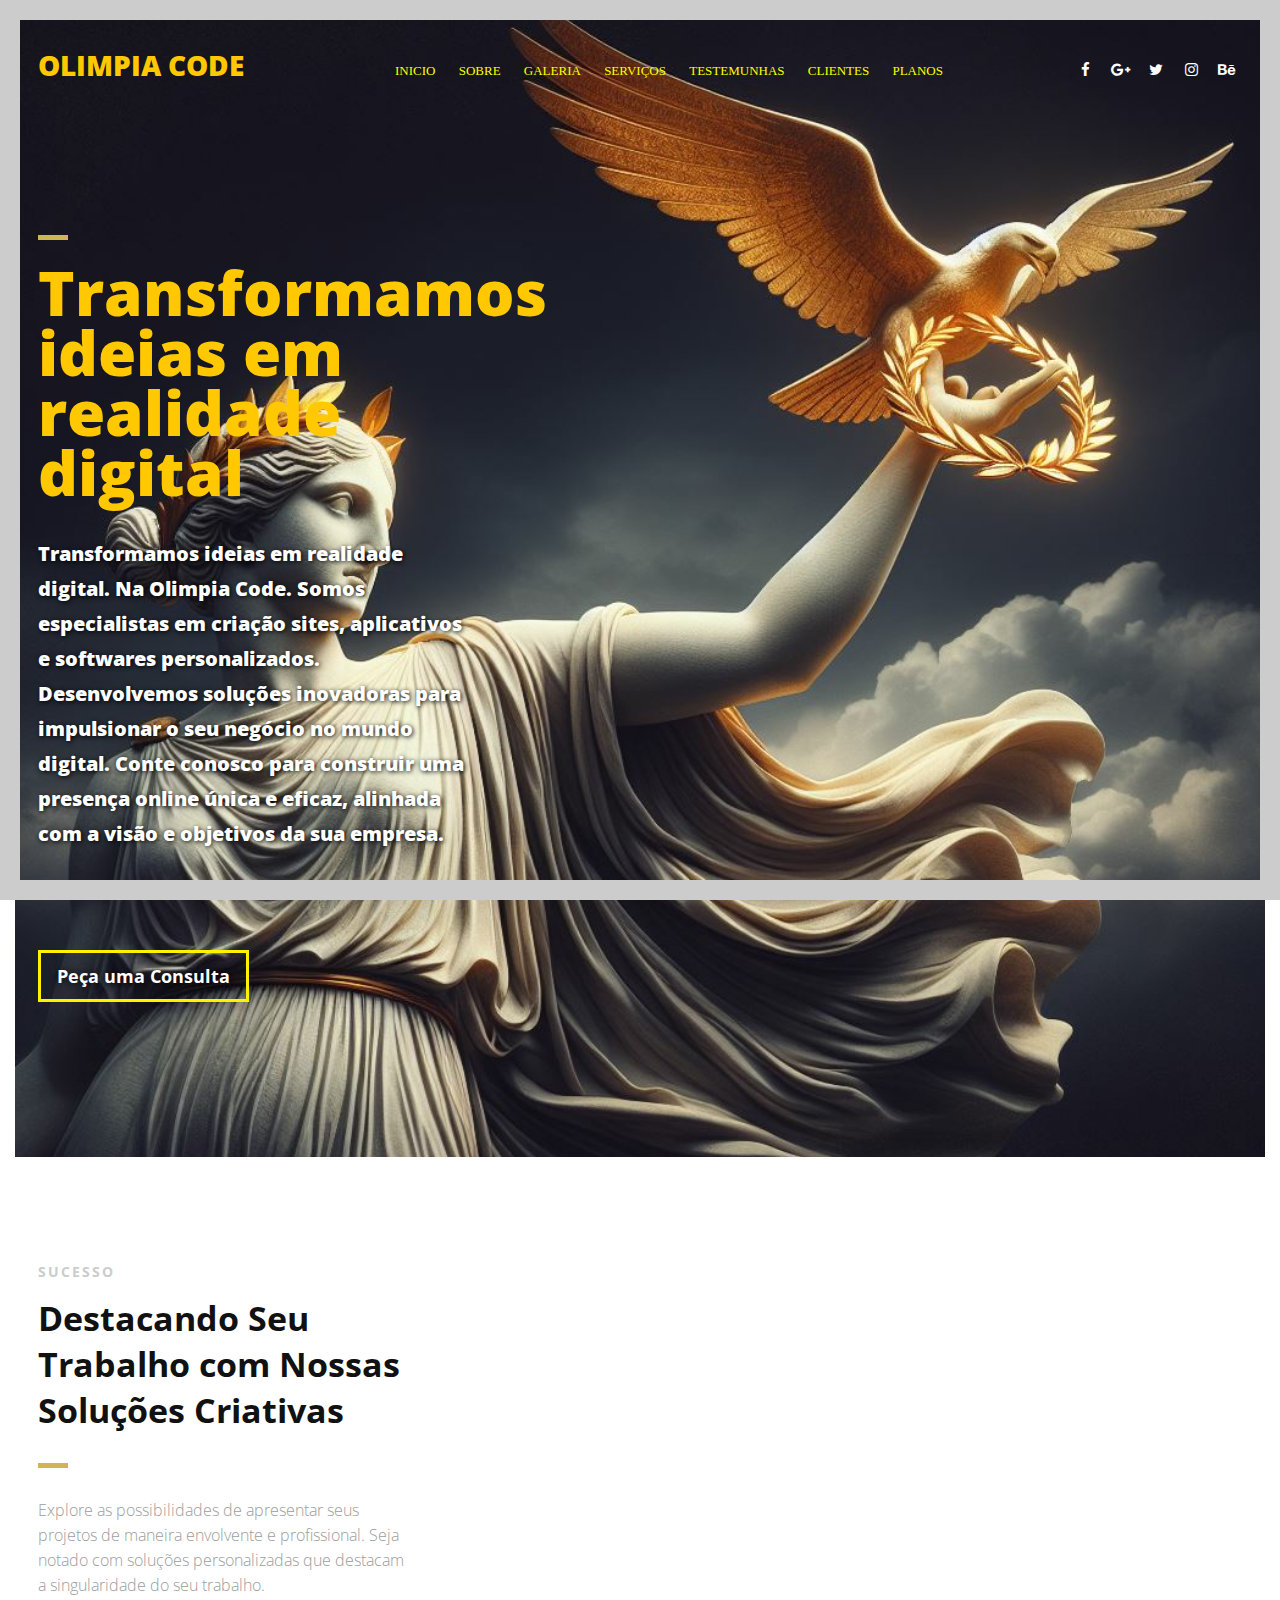
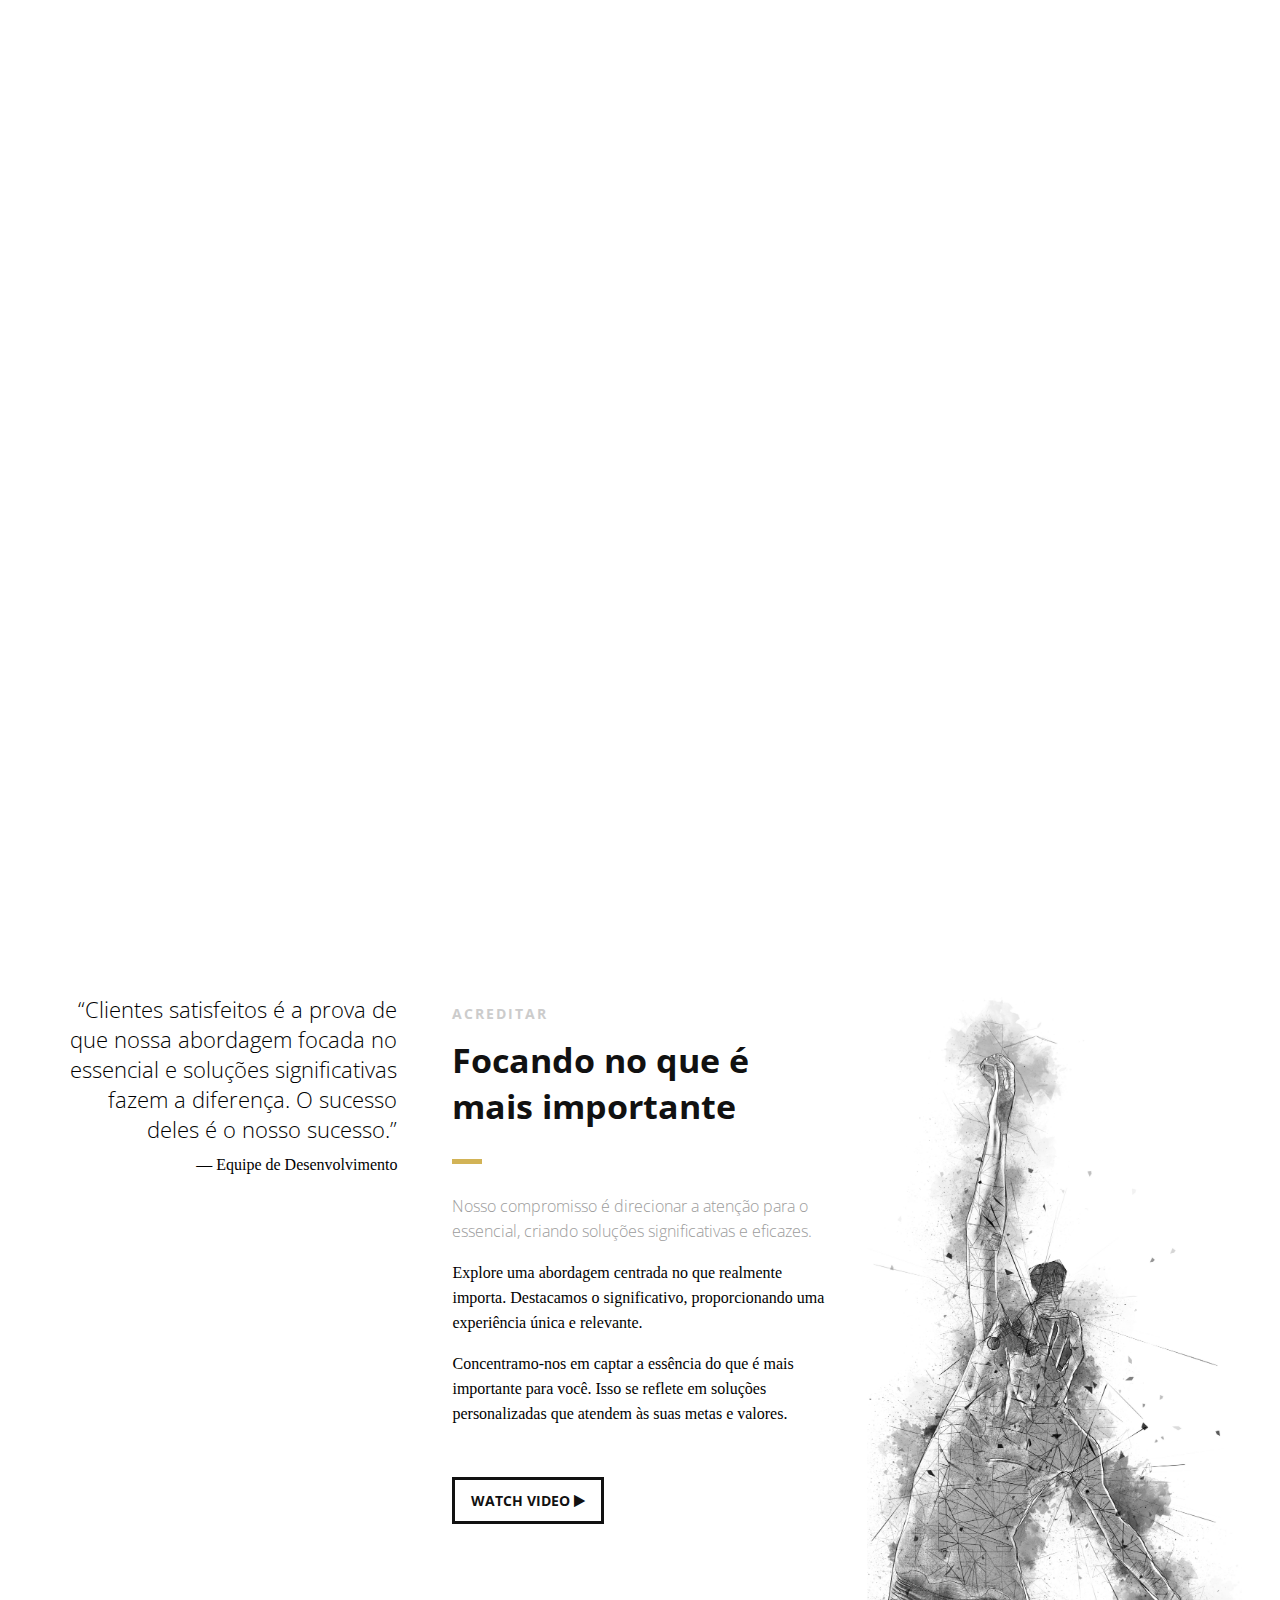
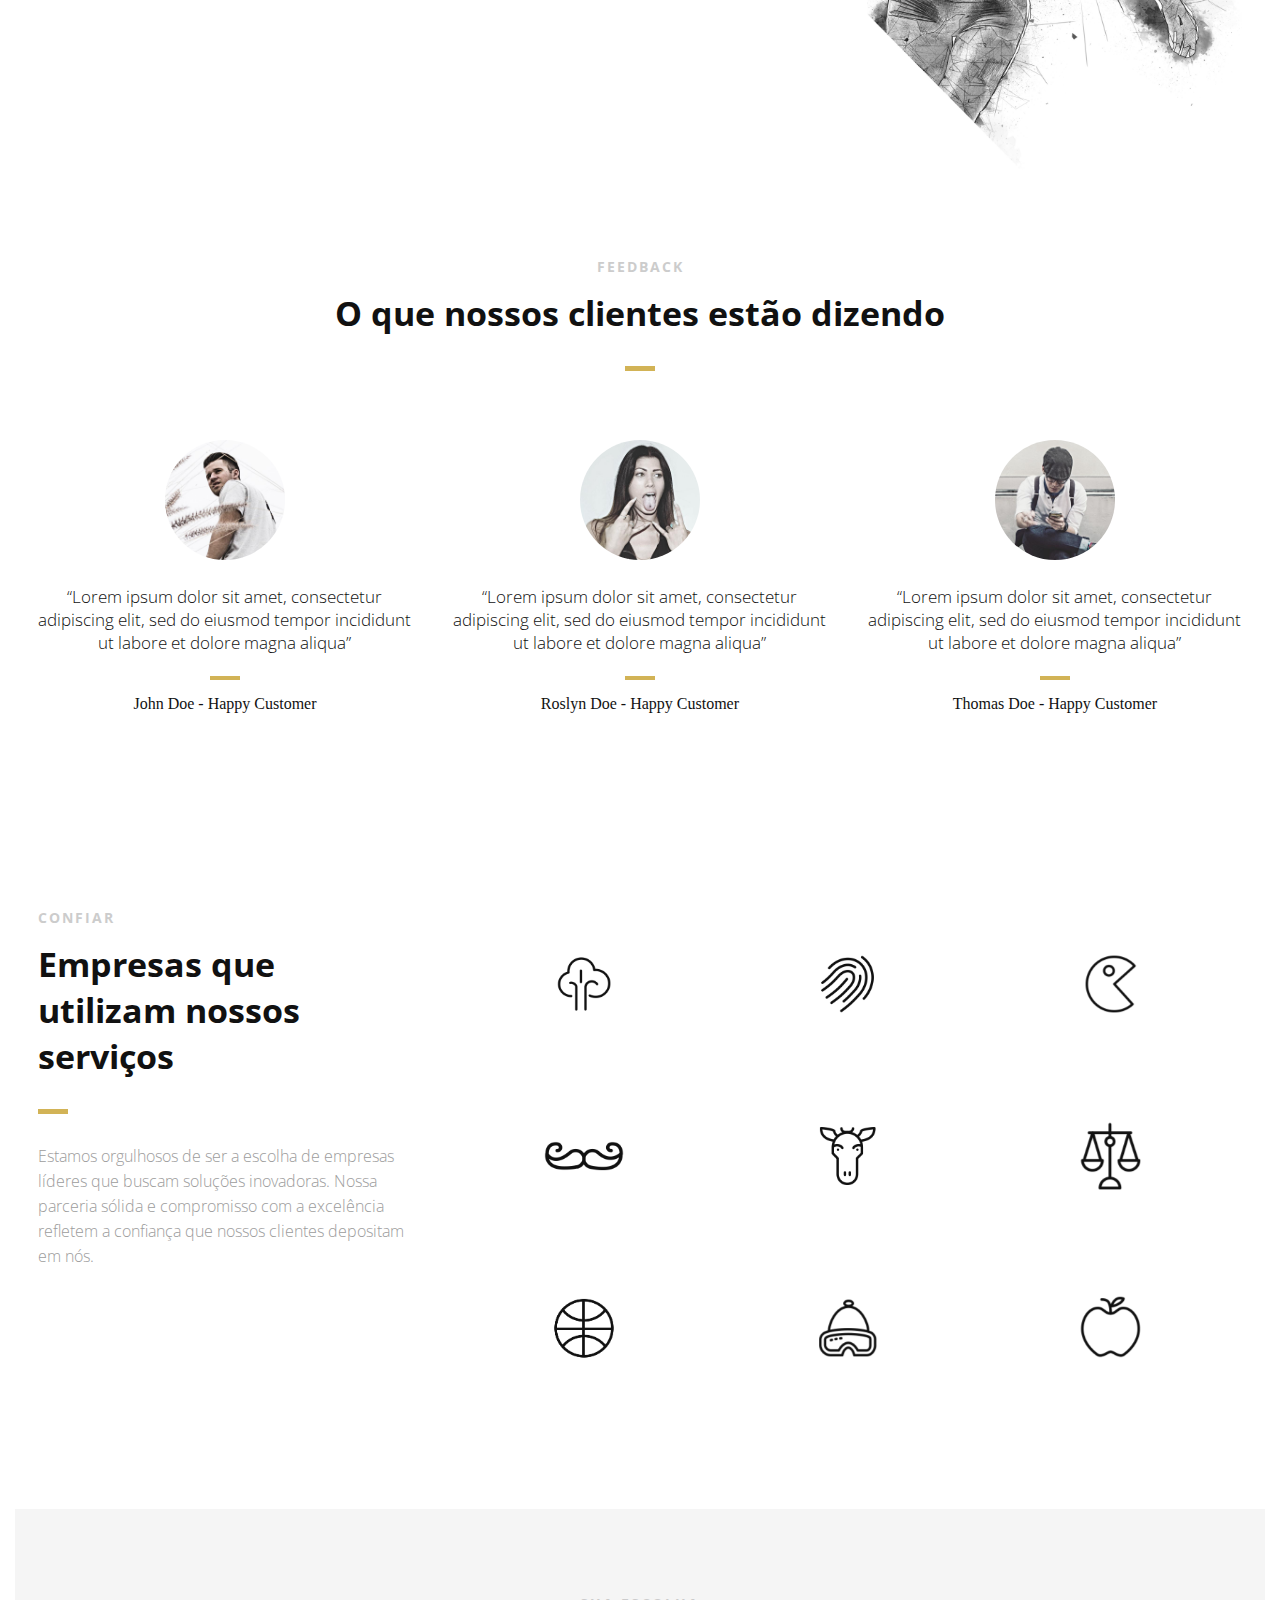
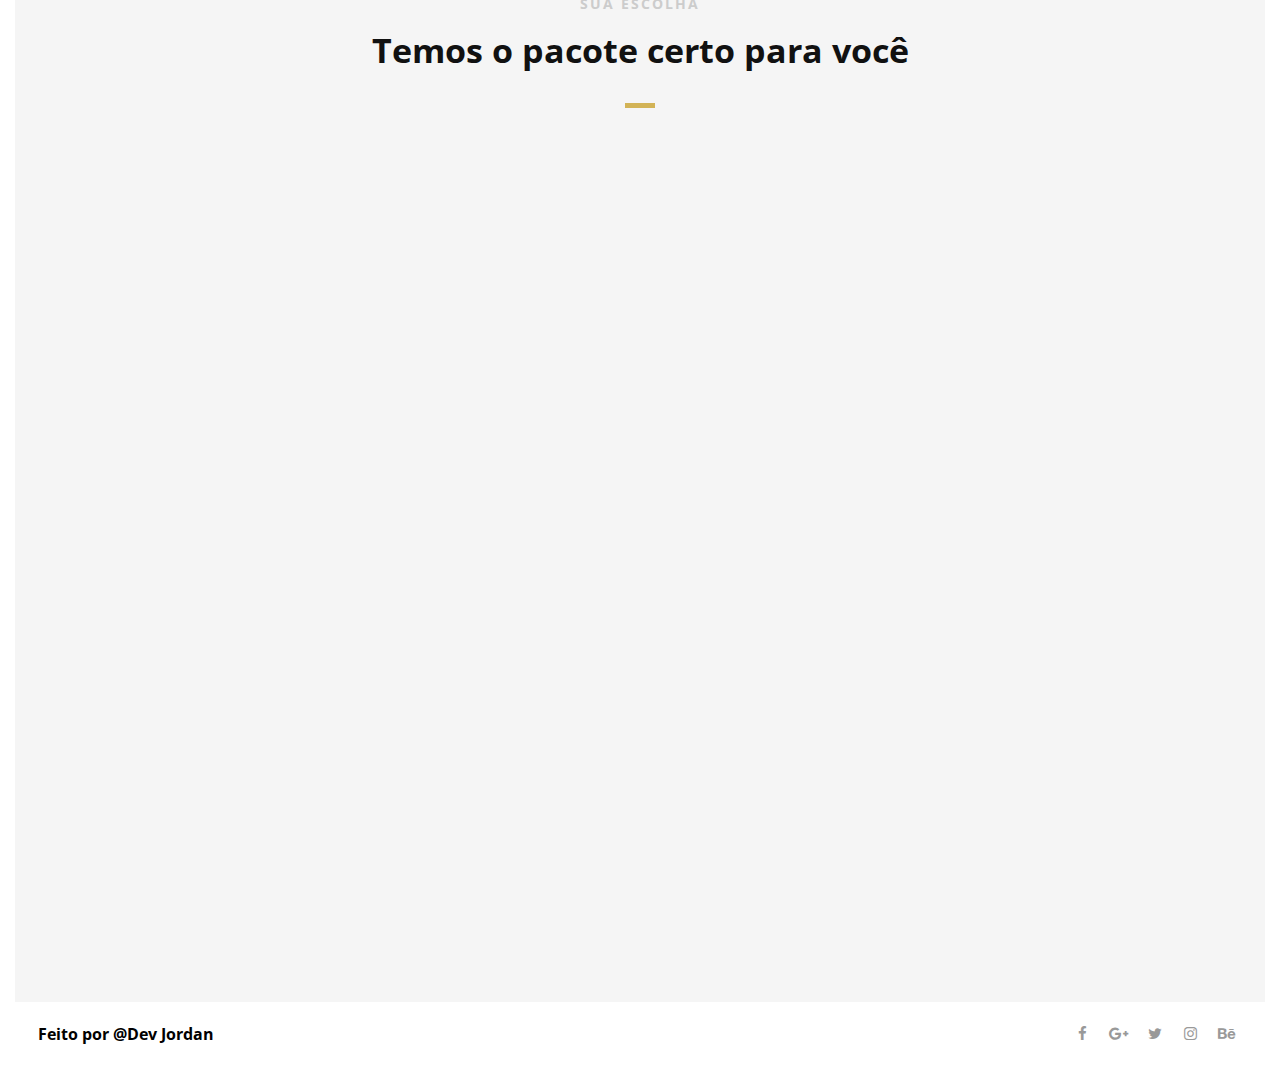
==== index.html @ d57ef3bd "alteração de urls" ====
<!doctype html>
<html>
  <head lang="en">
    <meta charset="UTF-8" />

    <!--Page Title-->
    <title>Olimpia Code</title>

    <!--Meta Keywords and Description-->
    <meta name="keywords" content="" />
    <meta name="description" content="" />
    <meta
      name="viewport"
      content="width=device-width, initial-scale=1.0, user-scalable=no"
    />

    <!--Favicon-->
    <link
      rel="shortcut icon"
      href="images/favicons/favicon.ico"
      title="Favicon"
    />

    <!-- todos estilos -->
    <link rel="stylesheet" href="/css/globals.css" />

    <!-- Namari Color CSS -->
    <link rel="stylesheet" href="/css/namari-color.css" />

    <!--icones-->
    <link rel="stylesheet" href="/css/font-awesome.min.css" />

    <!-- Animate CSS-->
    <link href="/css/animate.css" rel="stylesheet" type="text/css" />

    <!--Google Webfonts-->
    <link
      href="https://fonts.googleapis.com/css?family=Open+Sans:400,300,600,700,800"
      rel="stylesheet"
      type="text/css"
    />
  </head>

  <body>
    <!-- Carregamento da pagina -->
    <div id="preloader">
      <div id="status" class="la-ball-triangle-path">
        <div></div>
        <div></div>
        <div></div>
      </div>
    </div>
    <!--Fim do carregamento-->

    <div class="page-border" data-wow-duration="0.7s" data-wow-delay="0.2s">
      <div
        class="top-border wow fadeInDown animated"
        style="visibility: visible; animation-name: fadeInDown"
      ></div>
      <div
        class="right-border wow fadeInRight animated"
        style="visibility: visible; animation-name: fadeInRight"
      ></div>
      <div
        class="bottom-border wow fadeInUp animated"
        style="visibility: visible; animation-name: fadeInUp"
      ></div>
      <div
        class="left-border wow fadeInLeft animated"
        style="visibility: visible; animation-name: fadeInLeft"
      ></div>
    </div>

    <div id="wrapper">
      <header id="banner" class="scrollto clearfix" data-enllax-ratio=".5">
        <div id="header" class="nav-collapse">
          <div class="row clearfix">
            <div class="col-1">
              <!--Logo-->
              <div id="logo">
                <!--nome logo-->
                <h1>OLIMPIA CODE</h1>
              </div>

              <aside>
                <!--icones de redes sociais-->
                <ul class="social-icons">
                  <li>
                    <a target="_blank" title="Facebook" href="#">
                      <i class="fa fa-facebook fa-1x"></i><span>Facebook</span>
                    </a>
                  </li>
                  <li>
                    <a target="_blank" title="Google+" href="#">
                      <i class="fa fa-google-plus fa-1x"></i
                      ><span>Google+</span>
                    </a>
                  </li>
                  <li>
                    <a target="_blank" title="Twitter" href="#">
                      <i class="fa fa-twitter fa-1x"></i><span>Twitter</span>
                    </a>
                  </li>
                  <li>
                    <a target="_blank" title="Instagram" href="#">
                      <i class="fa fa-instagram fa-1x"></i
                      ><span>Instagram</span>
                    </a>
                  </li>
                  <li>
                    <a target="_blank" title="behance" href="#">
                      <i class="fa fa-behance fa-1x"></i><span>Behance</span>
                    </a>
                  </li>
                </ul>
              </aside>

              <!--navegação principal-->
              <nav id="nav-main">
                <ul>
                  <li>
                    <a href="#banner">Inicio</a>
                  </li>
                  <li>
                    <a href="#about">Sobre</a>
                  </li>
                  <li>
                    <a href="#gallery">Galeria</a>
                  </li>
                  <li>
                    <a href="#services">Serviços</a>
                  </li>
                  <li>
                    <a href="#testimonials">Testemunhas</a>
                  </li>
                  <li>
                    <a href="#clients">Clientes</a>
                  </li>
                  <li>
                    <a href="#pricing">Planos</a>
                  </li>
                </ul>
              </nav>

              <div id="nav-trigger"><span></span></div>
              <nav id="nav-mobile"></nav>
            </div>
          </div>
        </div>
        <!--End of Header-->

        <!--container do banner-->
        <div id="banner-content" class="row clearfix">
          <div class="col-38">
            <div class="section-heading">
              <h1>Transformamos ideias em realidade digital</h1>
              <h2>
                Transformamos ideias em realidade digital. Na Olimpia Code.
                Somos especialistas em criação sites, aplicativos e softwares
                personalizados. Desenvolvemos soluções inovadoras para
                impulsionar o seu negócio no mundo digital. Conte conosco para
                construir uma presença online única e eficaz, alinhada com a
                visão e objetivos da sua empresa.
              </h2>
            </div>

            <!--Call to Action-->
            <a href="#" class="button">Peça uma Consulta</a>
            <!--End Call to Action-->
          </div>
        </div>
        <!--End of Row-->
      </header>

      <!--Main Content Area-->
      <main id="content">
        <!--Introduction-->
        <section id="about" class="introduction scrollto">
          <div class="row clearfix">
            <div class="col-3">
              <div class="section-heading">
                <h3>SUCESSO</h3>
                <h2 class="section-title">
                  Destacando Seu Trabalho com Nossas Soluções Criativas
                </h2>
                <p class="section-subtitle">
                  Explore as possibilidades de apresentar seus projetos de
                  maneira envolvente e profissional. Seja notado com soluções
                  personalizadas que destacam a singularidade do seu trabalho.
                </p>
              </div>
            </div>

            <div class="col-2-3">
              <!--Icon Block-->
              <div
                class="col-2 icon-block icon-top wow fadeInUp"
                data-wow-delay="0.1s"
              >
                <!--Icon-->
                <div class="icon">
                  <i class="fa fa-laptop fa-2x"></i>
                </div>
                <!--Icon Block Description-->
                <div class="icon-block-description">
                  <h4>Inovação em Tecnologia</h4>
                  <p>
                    Desenvolvemos experiências modernas para web, apps e
                    automações, utilizando tecnologias de ponta para otimizar a
                    sua presença online e simplificar processos.
                  </p>
                </div>
              </div>
              <!--End of Icon Block-->

              <!--Icon Block-->
              <div
                class="col-2 icon-block icon-top wow fadeInUp"
                data-wow-delay="0.3s"
              >
                <!--Icon-->
                <div class="icon">
                  <i class="fa fa-bolt fa-2x"></i>
                </div>
                <!--Icon Block Description-->
                <div class="icon-block-description">
                  <h4>Fácil de usar</h4>
                  <p>
                    Descubra a simplicidade em cada interação. Com uma interface
                    intuitiva e funcionalidades cuidadosamente projetadas,
                    proporcionamos uma experiência que é fácil de entender e
                    utilizar.
                  </p>
                </div>
              </div>
              <!--End of Icon Block-->

              <!--Icon Block-->
              <div
                class="col-2 icon-block icon-top wow fadeInUp"
                data-wow-delay="0.5s"
              >
                <!--Icon-->
                <div class="icon">
                  <i class="fa fa-tablet fa-2x"></i>
                </div>
                <!--Icon Block Description-->
                <div class="icon-block-description">
                  <h4>Site totalmente responsivo</h4>
                  <p>
                    Garantimos sites e apps totalmente responsivos para garantir
                    uma experiência consistente e amigável em qualquer
                    dispositivo. Sua presença online se adapta perfeitamente a
                    diferentes tamanhos de tela, proporcionando conveniência e
                    acessibilidade aos usuários.
                  </p>
                </div>
              </div>
              <!--End of Icon Block-->

              <!--Icon Block-->
              <div
                class="col-2 icon-block icon-top wow fadeInUp"
                data-wow-delay="0.5s"
              >
                <!--Icon-->
                <div class="icon">
                  <i class="fa fa-rocket fa-2x"></i>
                </div>
                <!--Icon Block Description-->
                <div class="icon-block-description">
                  <h4>Sites Interativos e Animados</h4>
                  <p>
                    Adicione vida ao seu site com elementos interativos e
                    animações. Proporcionamos uma experiência envolvente para os
                    usuários, tornando a navegação mais dinâmica e agradável.
                    Descubra como podemos transformar sua presença online em
                    algo verdadeiramente cativante.
                  </p>
                </div>
              </div>
              <!--End of Icon Block-->
            </div>
          </div>
        </section>
        <!--End of Introduction-->

        <!--Gallery-->
        <aside
          id="gallery"
          class="row text-center scrollto clearfix"
          data-featherlight-gallery
          data-featherlight-filter="a"
        >
          <a
            href="images/gallery-images/gallery-image-1.jpg"
            data-featherlight="image"
            class="col-3 wow fadeIn"
            data-wow-delay="0.1s"
            ><img
              src="images/gallery-images/gallery-image-1.jpg"
              alt="Landing Page"
          /></a>
          <a
            href="images/gallery-images/gallery-image-2.jpg"
            data-featherlight="image"
            class="col-3 wow fadeIn"
            data-wow-delay="0.3s"
            ><img
              src="images/gallery-images/gallery-image-2.jpg"
              alt="Landing Page"
          /></a>
          <a
            href="images/gallery-images/gallery-image-3.jpg"
            data-featherlight="image"
            class="col-3 wow fadeIn"
            data-wow-delay="0.5s"
            ><img
              src="images/gallery-images/gallery-image-3.jpg"
              alt="Landing Page"
          /></a>
          <a
            href="images/gallery-images/gallery-image-4.jpg"
            data-featherlight="image"
            class="col-3 wow fadeIn"
            data-wow-delay="1.1s"
            ><img
              src="images/gallery-images/gallery-image-4.jpg"
              alt="Landing Page"
          /></a>
          <a
            href="images/gallery-images/gallery-image-5.jpg"
            data-featherlight="image"
            class="col-3 wow fadeIn"
            data-wow-delay="0.9s"
            ><img
              src="images/gallery-images/gallery-image-5.jpg"
              alt="Landing Page"
          /></a>
          <a
            href="images/gallery-images/gallery-image-6.jpg"
            data-featherlight="image"
            class="col-3 wow fadeIn"
            data-wow-delay="0.7s"
            ><img
              src="images/gallery-images/gallery-image-6.jpg"
              alt="Landing Page"
          /></a>
        </aside>
        <!--End of Gallery-->

        <!--Content Section-->
        <div id="services" class="scrollto clearfix">
          <div class="row no-padding-bottom clearfix">
            <!--Content Left Side-->
            <div class="col-3">
              <!--User Testimonial-->
              <blockquote class="testimonial text-right bigtest">
                <q
                  >Clientes satisfeitos é a prova de que nossa abordagem focada
                  no essencial e soluções significativas fazem a diferença. O
                  sucesso deles é o nosso sucesso.</q
                >
                <footer>— Equipe de Desenvolvimento</footer>
              </blockquote>
              <!-- End of Testimonial-->
            </div>
            <!--End Content Left Side-->

            <!--Content of the Right Side-->
            <div class="col-3">
              <div class="section-heading">
                <h3>ACREDITAR</h3>
                <h2 class="section-title">Focando no que é mais importante</h2>
                <p class="section-subtitle">
                  Nosso compromisso é direcionar a atenção para o essencial,
                  criando soluções significativas e eficazes.
                </p>
              </div>
              <p>
                Explore uma abordagem centrada no que realmente importa.
                Destacamos o significativo, proporcionando uma experiência única
                e relevante.
              </p>
              <p>
                Concentramo-nos em captar a essência do que é mais importante
                para você. Isso se reflete em soluções personalizadas que
                atendem às suas metas e valores.
              </p>
              <!-- Just replace the Video ID "UYJ5IjBRlW8" with the ID of your video on YouTube (Found within the URL) -->
              <a
                href="#"
                data-videoid="UYJ5IjBRlW8"
                data-videosite="youtube"
                class="button video link-lightbox"
              >
                WATCH VIDEO <i class="fa fa-play" aria-hidden="true"></i>
              </a>
            </div>
            <!--End Content Right Side-->

            <div class="col-3">
              <img src="images/dancer.jpg" alt="Dancer" />
            </div>
          </div>
        </div>
        <!--End of Content Section-->

        <!--Testimonials-->
        <aside
          id="testimonials"
          class="scrollto text-center"
          data-enllax-ratio=".2"
        >
          <div class="row clearfix">
            <div class="section-heading">
              <h3>FEEDBACK</h3>
              <h2 class="section-title">O que nossos clientes estão dizendo</h2>
            </div>

            <!--User Testimonial-->
            <blockquote class="col-3 testimonial classic">
              <img src="images/user-images/user-1.jpg" alt="User" />
              <q
                >Lorem ipsum dolor sit amet, consectetur adipiscing elit, sed do
                eiusmod tempor incididunt ut labore et dolore magna aliqua</q
              >
              <footer>John Doe - Happy Customer</footer>
            </blockquote>
            <!-- End of Testimonial-->

            <!--User Testimonial-->
            <blockquote class="col-3 testimonial classic">
              <img src="images/user-images/user-2.jpg" alt="User" />
              <q
                >Lorem ipsum dolor sit amet, consectetur adipiscing elit, sed do
                eiusmod tempor incididunt ut labore et dolore magna aliqua</q
              >
              <footer>Roslyn Doe - Happy Customer</footer>
            </blockquote>
            <!-- End of Testimonial-->

            <!--User Testimonial-->
            <blockquote class="col-3 testimonial classic">
              <img src="images/user-images/user-3.jpg" alt="User" />
              <q
                >Lorem ipsum dolor sit amet, consectetur adipiscing elit, sed do
                eiusmod tempor incididunt ut labore et dolore magna aliqua</q
              >
              <footer>Thomas Doe - Happy Customer</footer>
            </blockquote>
            <!-- End of Testimonial-->
          </div>
        </aside>
        <!--End of Testimonials-->

        <!--Clients-->
        <section id="clients" class="scrollto clearfix">
          <div class="row clearfix">
            <div class="col-3">
              <div class="section-heading">
                <h3>CONFIAR</h3>
                <h2 class="section-title">
                  Empresas que utilizam nossos serviços
                </h2>
                <p class="section-subtitle">
                  Estamos orgulhosos de ser a escolha de empresas líderes que
                  buscam soluções inovadoras. Nossa parceria sólida e
                  compromisso com a excelência refletem a confiança que nossos
                  clientes depositam em nós.
                </p>
              </div>
            </div>

            <div class="col-2-3">
              <a href="#" class="col-3">
                <img
                  src="images/company-images/company-logo1.png"
                  alt="Company"
                />
                <div class="client-overlay"><span>Tree</span></div>
              </a>
              <a href="#" class="col-3">
                <img
                  src="images/company-images/company-logo2.png"
                  alt="Company"
                />
                <div class="client-overlay"><span>Fingerprint</span></div>
              </a>
              <a href="#" class="col-3">
                <img
                  src="images/company-images/company-logo3.png"
                  alt="Company"
                />
                <div class="client-overlay"><span>The Man</span></div>
              </a>
              <a href="#" class="col-3">
                <img
                  src="images/company-images/company-logo4.png"
                  alt="Company"
                />
                <div class="client-overlay"><span>Mustache</span></div>
              </a>
              <a href="#" class="col-3">
                <img
                  src="images/company-images/company-logo5.png"
                  alt="Company"
                />
                <div class="client-overlay"><span>Goat</span></div>
              </a>
              <a href="#" class="col-3">
                <img
                  src="images/company-images/company-logo6.png"
                  alt="Company"
                />
                <div class="client-overlay"><span>Justice</span></div>
              </a>
              <a href="#" class="col-3">
                <img
                  src="images/company-images/company-logo7.png"
                  alt="Company"
                />
                <div class="client-overlay"><span>Ball</span></div>
              </a>
              <a href="#" class="col-3">
                <img
                  src="images/company-images/company-logo8.png"
                  alt="Company"
                />
                <div class="client-overlay"><span>Cold</span></div>
              </a>

              <a href="#" class="col-3">
                <img
                  src="images/company-images/company-logo9.png"
                  alt="Company"
                />
                <div class="client-overlay"><span>Cold</span></div>
              </a>
            </div>
          </div>
        </section>
        <!--End of Clients-->

        <!--Pricing Tables-->
        <section
          id="pricing"
          class="secondary-color text-center scrollto clearfix"
        >
          <div class="row clearfix">
            <div class="section-heading">
              <h3>SUA ESCOLHA</h3>
              <h2 class="section-title">Temos o pacote certo para você</h2>
            </div>

            <!--Pricing Block-->
            <div class="pricing-block col-3 wow fadeInUp" data-wow-delay="0.4s">
              <div class="pricing-block-content">
                <h3>Personal</h3>
                <p class="pricing-sub">The standard version</p>
                <div class="pricing">
                  <div class="price"><span>$</span>19</div>
                  <p>Lorem ipsum dolor sit amet, consectetur adipiscing elit</p>
                </div>
                <ul>
                  <li>5 Downloads</li>
                  <li>2 Extensions</li>
                  <li>Tutorials</li>
                  <li>Forum Support</li>
                  <li>1 year free updates</li>
                </ul>
                <a href="#" class="button">BUY TODAY</a>
              </div>
            </div>
            <!--End Pricing Block-->

            <!--Pricing Block-->
            <div
              class="pricing-block featured col-3 wow fadeInUp"
              data-wow-delay="0.6s"
            >
              <div class="pricing-block-content">
                <h3>Student</h3>
                <p class="pricing-sub">Most popular choice</p>
                <div class="pricing">
                  <div class="price"><span>$</span>29</div>
                  <p>Lorem ipsum dolor sit amet, consectetur adipiscing elit</p>
                </div>
                <ul>
                  <li>15 Downloads</li>
                  <li>5 Extensions</li>
                  <li>Tutorials with Files</li>
                  <li>Forum Support</li>
                  <li>2 years free updates</li>
                </ul>
                <a href="#" class="button">BUY TODAY</a>
              </div>
            </div>
            <!--End Pricing Block-->

            <!--Pricing Block-->
            <div class="pricing-block col-3 wow fadeInUp" data-wow-delay="0.8s">
              <div class="pricing-block-content">
                <h3>Business</h3>
                <p class="pricing-sub">For the whole team</p>
                <div class="pricing">
                  <div class="price"><span>$</span>49</div>
                  <p>Lorem ipsum dolor sit amet, consectetur adipiscing elit</p>
                </div>
                <ul>
                  <li>Unlimited Downloads</li>
                  <li>Unlimited Extensions</li>
                  <li>HD Video Tutorials</li>
                  <li>Chat Support</li>
                  <li>Lifetime free updates</li>
                </ul>
                <a href="#" class="button">BUY TODAY</a>
              </div>
            </div>
            <!--End Pricing Block-->
          </div>
        </section>
        <!--End of Pricing Tables-->
      </main>
      <!--End Main Content Area-->

      <!--Footer-->
      <footer id="landing-footer" class="clearfix">
        <div class="row clearfix">
          <p id="copyright" class="col-2">
            Feito por
            <a
              href="https://www.instagram.com/jordan_desenvolvedor_web/"
              target="_blank"
              >@Dev Jordan</a
            >
          </p>

          <!--Social Icons in Footer-->
          <ul class="col-2 social-icons">
            <li>
              <a target="_blank" title="Facebook" href="#">
                <i class="fa fa-facebook fa-1x"></i><span>Facebook</span>
              </a>
            </li>
            <li>
              <a target="_blank" title="Google+" href="#">
                <i class="fa fa-google-plus fa-1x"></i><span>Google+</span>
              </a>
            </li>
            <li>
              <a target="_blank" title="Twitter" href="#">
                <i class="fa fa-twitter fa-1x"></i><span>Twitter</span>
              </a>
            </li>
            <li>
              <a target="_blank" title="Instagram" href="#">
                <i class="fa fa-instagram fa-1x"></i><span>Instagram</span>
              </a>
            </li>
            <li>
              <a target="_blank" title="behance" href="#">
                <i class="fa fa-behance fa-1x"></i><span>Behance</span>
              </a>
            </li>
          </ul>
          <!--End of Social Icons in Footer-->
        </div>
      </footer>
      <!--End of Footer-->
    </div>

    <!-- Include JavaScript resources -->
    <script src="/js/jquery.1.8.3.min.js"></script>
    <script src="/js/wow.min.js"></script>
    <script src="/js/featherlight.min.js"></script>
    <script src="/js/featherlight.gallery.min.js"></script>
    <script src="/js/jquery.enllax.min.js"></script>
    <script src="/js/jquery.scrollUp.min.js"></script>
    <script src="/js/jquery.easing.min.js"></script>
    <script src="/js/jquery.stickyNavbar.min.js"></script>
    <script src="/js/jquery.waypoints.min.js"></script>
    <script src="/js/images-loaded.min.js"></script>
    <script src="/js/lightbox.min.js"></script>
    <script src="/js/site.js"></script>
  </body>
</html>
---- css/globals.css ----
/*Importação de todos os estilos*/
@import '/css/animate.css';
@import '/css/namari-color.css';
@import '/css/style.css';
---- css/namari-color.css ----
/* Namari Landing Page Dynamic Style Index

1. Website Default Styling
2. Navigation
3. Primary and Secondary Colors
4. Banner
5. Typography
6. Buttons
7. Footer


/*------------------------------------------------------------------------------------------*/
/* 1. Website Default Styling */
/*------------------------------------------------------------------------------------------*/


body {
    background: #fff;
}


/* Default Link Color */

a, .la-ball-triangle-path {
    color: #d2b356;
}

a:hover, #header.nav-solid nav a:hover {
    color: #d2b356;
}

/* Default Icon Color */

.icon i {
    color: #d2b356;
}

/* Border Color */

#banner .section-heading:before, .testimonial.classic footer:before {
    background: #d2b356;
}

.pricing-block-content:hover {
    border-color: #d2b356;
}


/*------------------------------------------------------------------------------------------*/
/* 2. Navigation */
/*------------------------------------------------------------------------------------------*/


/* Transparent Navigation Color on a Banner */

#header nav a {
    color: #fbff00;
}

#header i {
    color: rgb(255, 255, 255);
}

/* Navigation Colors when the Navigation is sticky and solid */

#header.nav-solid, #header.nav-solid a, #header.nav-solid i, #nav-mobile ul li a {
    color: #333;
}


/* Navigation Active State */

#header.nav-solid .active {
    color: #d2b356;
    border-color: #d2b356;
}



/*------------------------------------------------------------------------------------------*/
/* 3. Primary and Secondary Colors */
/*------------------------------------------------------------------------------------------*/


/* Primary Background and Text Colors */

.primary-color, .featured .pricing {
    background-color: #d2b356;
}

.primary-color, .primary-color .section-title, .primary-color .section-subtitle, .featured .pricing, .featured .pricing p {
    color: #fff;
}

.section-heading h2:after {
    background: #d2b356;
    content: "";
    display: block;
    width: 30px;
    height: 5px;
    margin-top: 30px;
}

.text-center .section-heading h2:after {
    margin: 30px auto 25px auto;
}

/* Primary Icon Colors */

.primary-color .icon i, .primary-color i {
    color: #fff;
}


/* Secondary Background and Text Colors */

.secondary-color {
    background-color: #f5f5f5;
}


/*------------------------------------------------------------------------------------------*/
/* 4. Banner */
/*------------------------------------------------------------------------------------------*/


/* Banner Background and Text Colors */

#banner {
    background: url("/images/banner-images/banner.svg") no-repeat center top;
    background-size: cover;
}

@med
/*------------------------------------------------------------------------------------------*/
/* 5. Typography */
/*------------------------------------------------------------------------------------------*/


body {
    font-family: 'Open Sans', sans-serif, Arial, Helvetica;
    font-size: 15px;
    font-weight: normal;
    color: #111111;
}

/* Banner Typography */

#banner h1 {
    font-family: 'Open Sans', sans-serif, Arial, Helvetica;
    font-size: 62px;
    line-height: 60px;
    font-weight: 800;
    color: #ffc800;
}

#banner h2 {
    font-family: 'Open Sans', sans-serif, Arial, Helvetica;
    font-size: 20px;
    font-weight: 900;
    line-height: 35px;
    text-shadow: 1px 1px 5px rgb(0, 0, 0);
    color: #ffffff;
}


/* Section Title and Subtitle */

.section-title {
    font-family: 'Open Sans', sans-serif, Arial, Helvetica;
    font-size: 34px;
    font-weight: 700;
    color: #111;
}

.section-subtitle {
    font-family: 'Open Sans', sans-serif, Arial, Helvetica;
    font-size: 16px;
    font-weight: 300;
    color: #9c9c9c;
}

/* Testimonial */

.testimonial q {
    font-family: 'Open Sans', sans-serif, Arial, Helvetica;
    font-size: 17px;
    font-weight: 300;
}

.testimonial.classic q, .testimonial.classic footer {
    color: #111;
}


/* Standard Headings h1-h6 */

h1 {
    font-family: 'Open Sans', sans-serif, Arial, Helvetica;
    font-size: 40px;
    font-weight: 300;
    color: #111;
}

h2 {
    font-family: 'Open Sans', sans-serif, Arial, Helvetica;
    font-size: 34px;
    font-weight: 300;
    color: #111;
}

h3 {
    font-family: 'Open Sans', sans-serif, Arial, Helvetica;
    font-size: 30px;
    font-weight: 700;
    color: #111;
}

h4 {
    font-family: 'Open Sans', sans-serif, Arial, Helvetica;
    font-size: 18px;
    font-weight: 400;
    color: #111;
}

h5 {
    font-family: 'Open Sans', sans-serif, Arial, Helvetica;
    font-size: 16px;
    font-weight: 400;
    color: #111;
}

h6 {
    font-family: 'Open Sans', sans-serif, Arial, Helvetica;
    font-size: 14px;
    font-weight: 400;
    color: #111;
}


/*------------------------------------------------------------------------------------------*/
/* 6. Buttons */
/*------------------------------------------------------------------------------------------*/

/* ----------Default Buttons---------- */


/* Button Text */

.button, input[type="submit"] {
    font-family: 'Open Sans', sans-serif, Arial, Helvetica;
    font-size: 14px;
    font-weight: bold;
    color: #111;
}


/* Button Color */

.button, input[type="submit"] {
    border-color: #111;
}


/* Button Hover Color */

.button:hover, input[type="submit"]:hover {
    border-color: #d2b356;
    color: #d2b356;
}


/* ----------Banner Buttons---------- */


/* Button Text */

#banner .button {
    font-family: 'Open Sans', sans-serif, Arial, Helvetica;
    font-size: 18px;
    text-shadow: 1px 1px 10px black;
    color: #ffffff;
}


/* Button Color */

#banner .button {
    border-color: #fff200;
}


/* Button Hover Color */

#banner .button:hover {
    color: #fffb00;
    text-shadow: 1px 1px 10px black;
    border-color: #d2b356;
}


/*------------------------------------------------------------------------------------------*/
/* 7. Footer */
/*------------------------------------------------------------------------------------------*/

#landing-footer, #landing-footer p, #landing-footer a {
    font-family: 'Open Sans', sans-serif, Arial, Helvetica;
    font-size: 16px;
    font-weight: bold;
    color: #000000;
    text-shadow: 1px 1px 10px rgb(255, 255, 255);
}

/* Footer Icon Color */

#landing-footer i {
    color: #999;
}
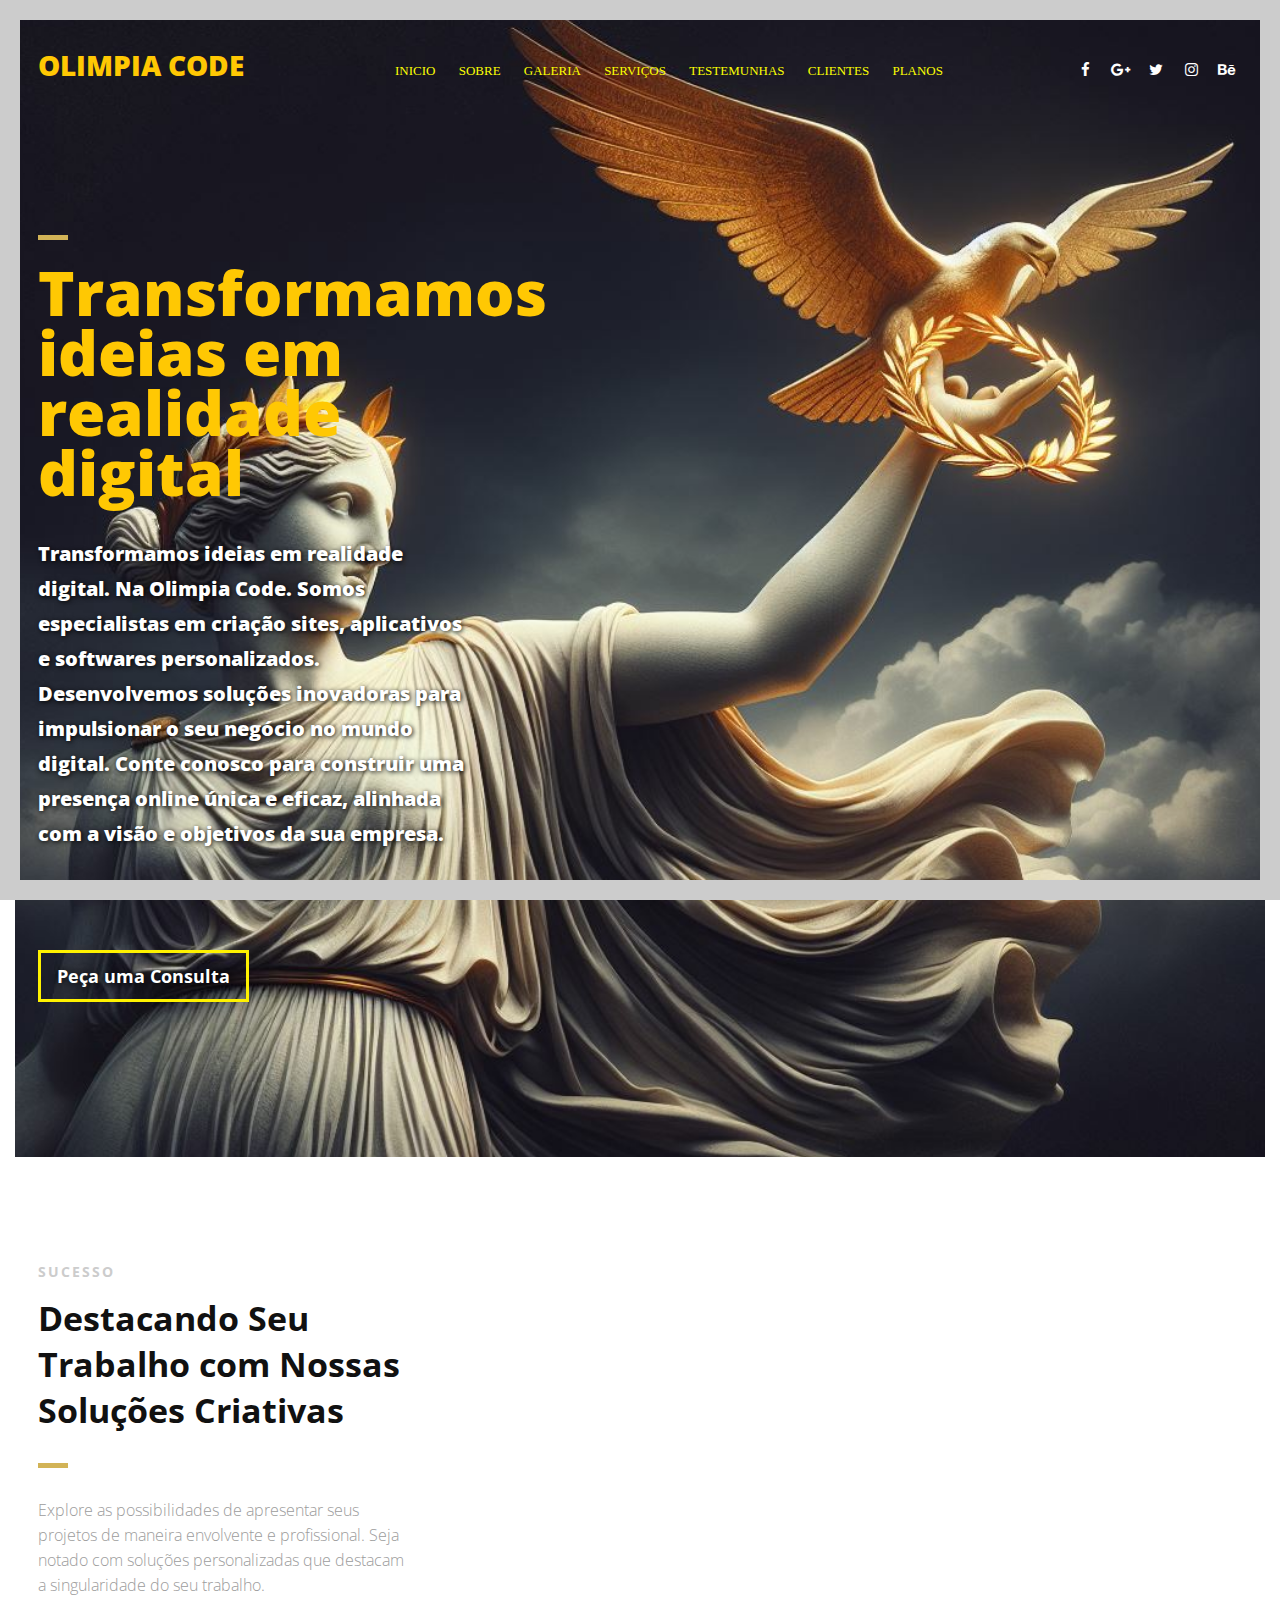
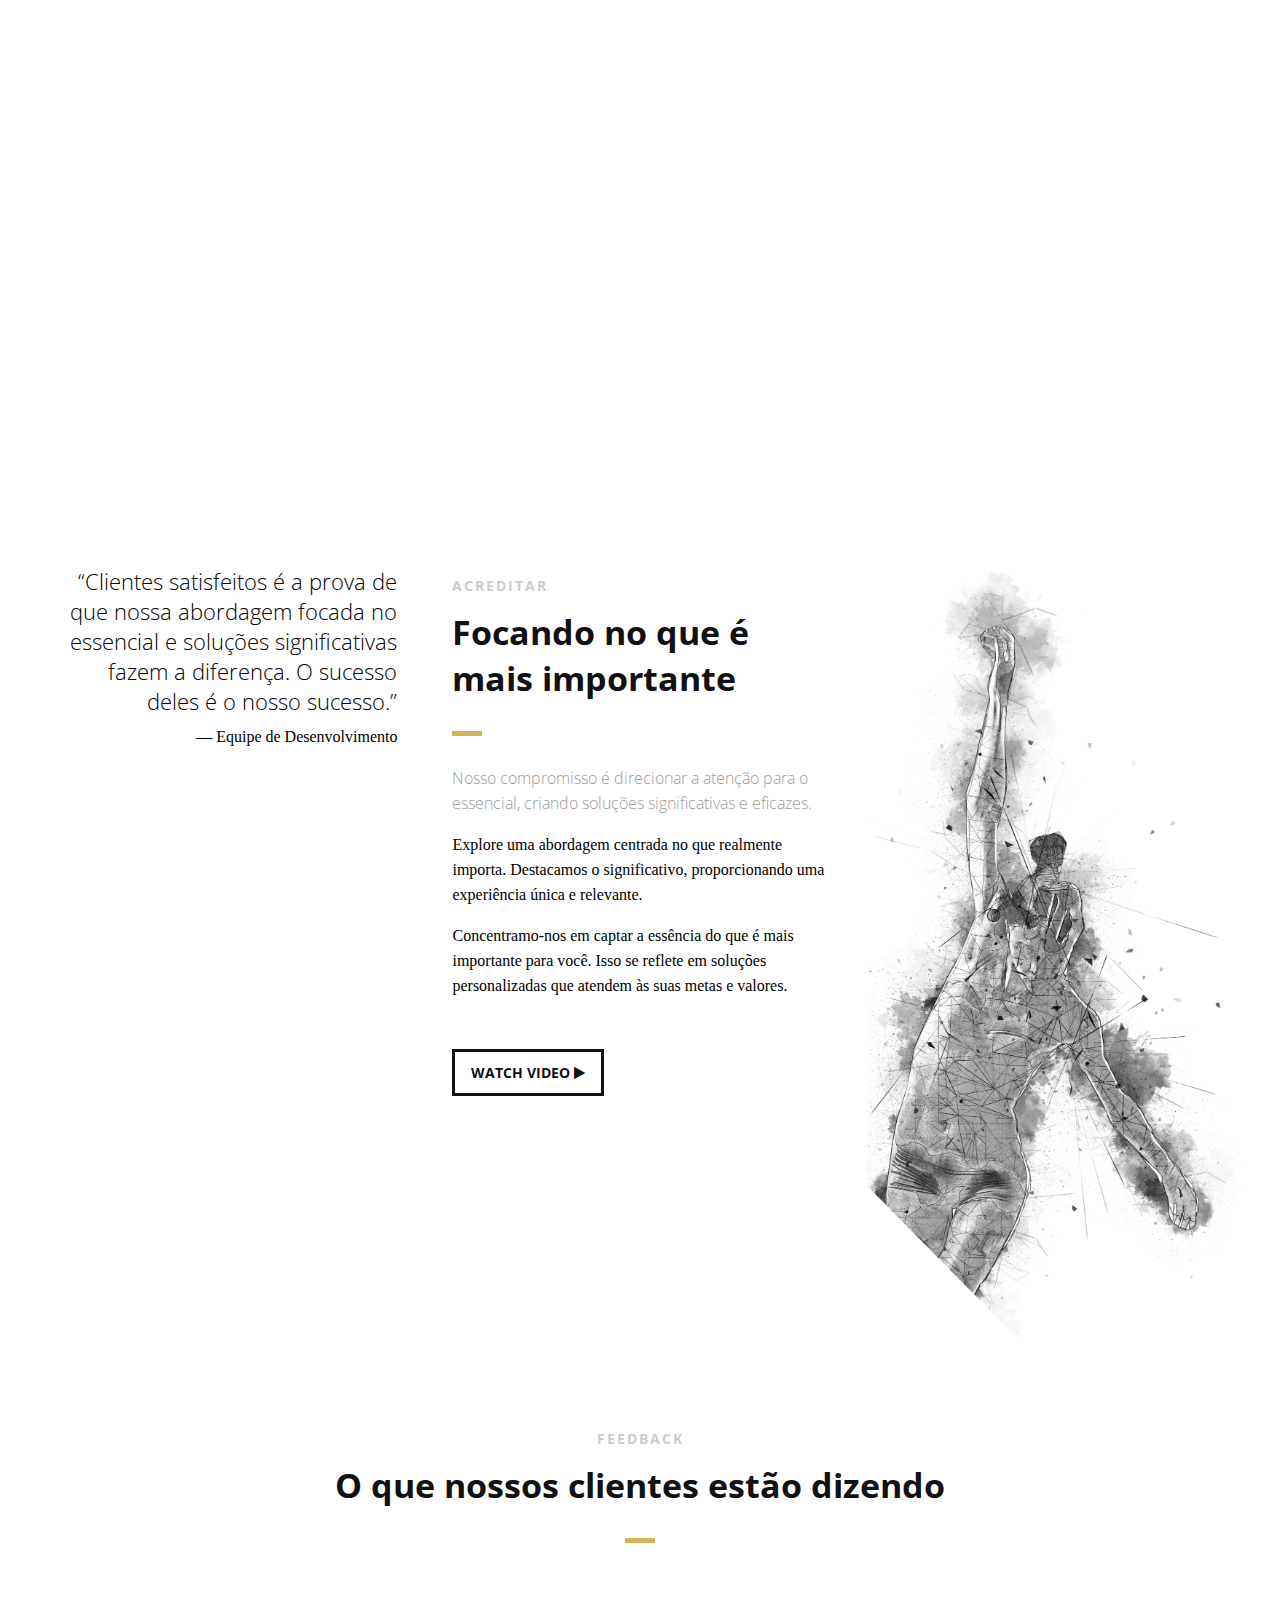
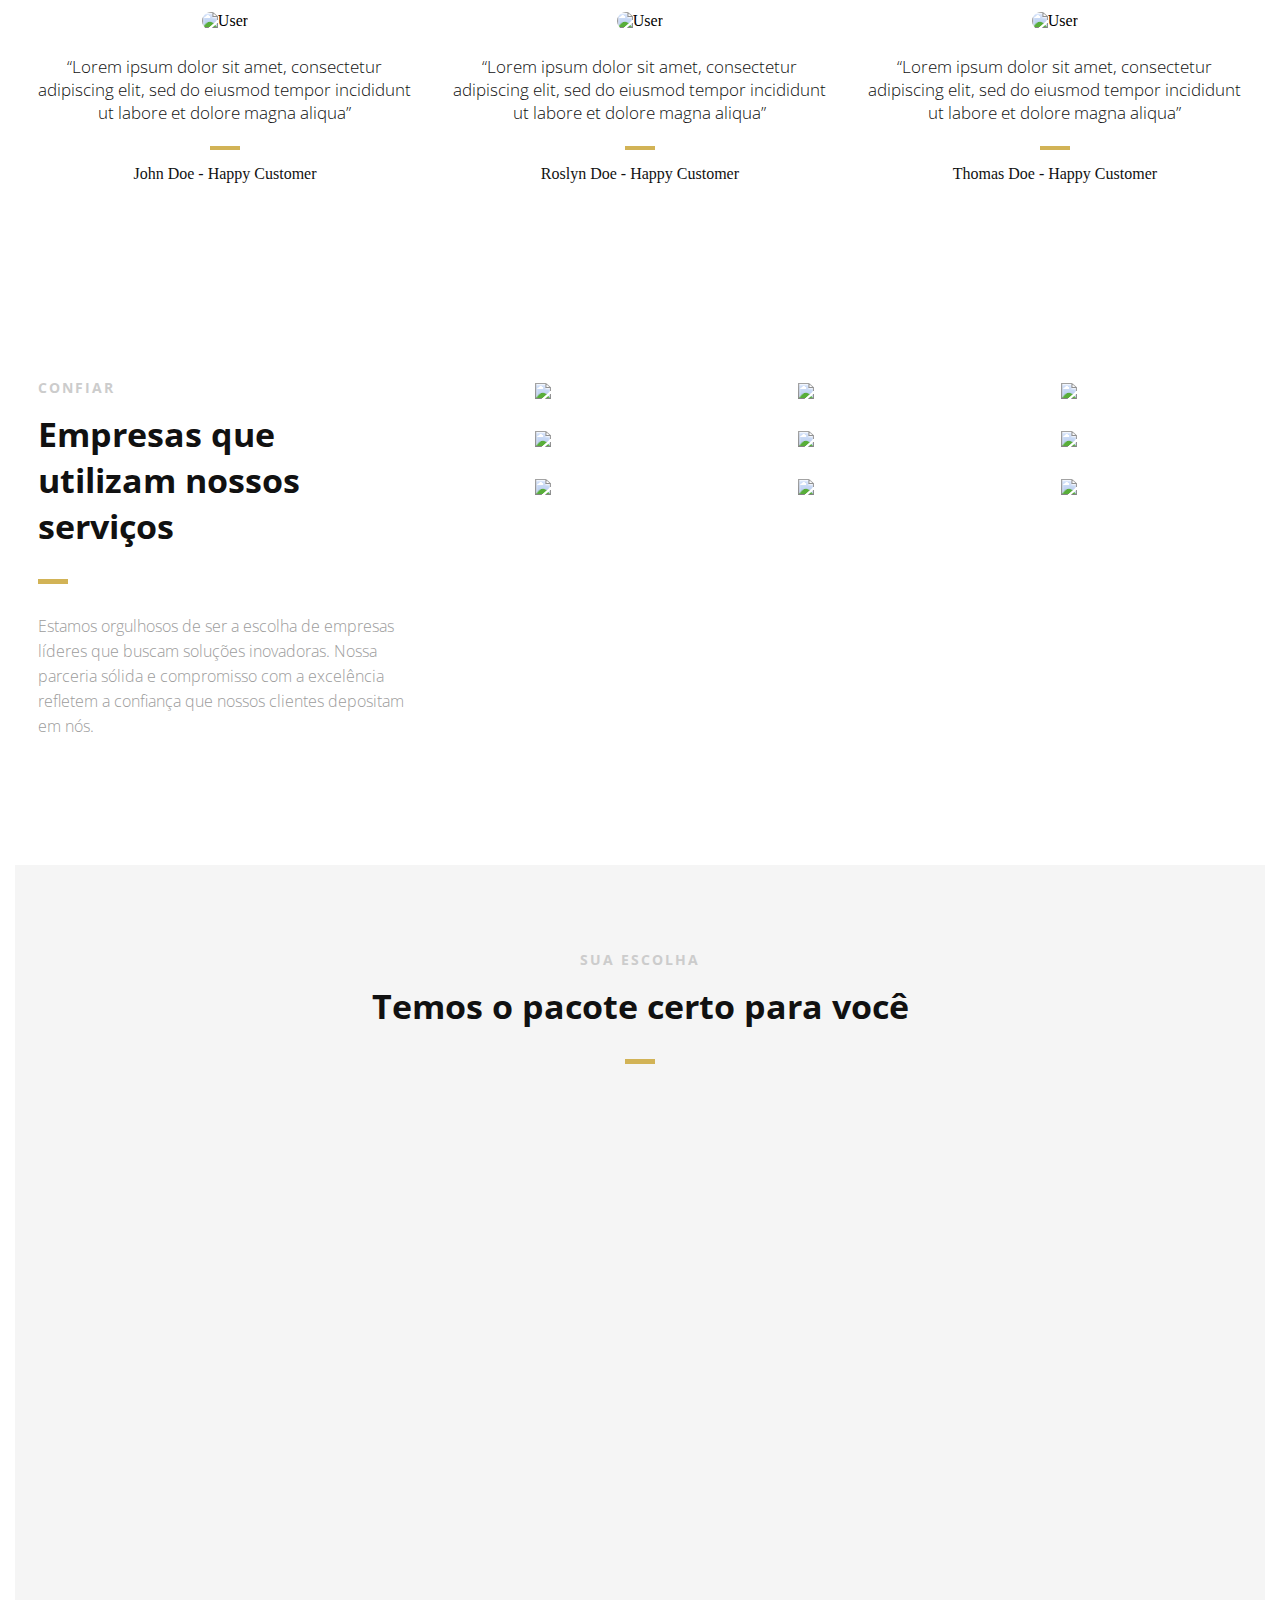
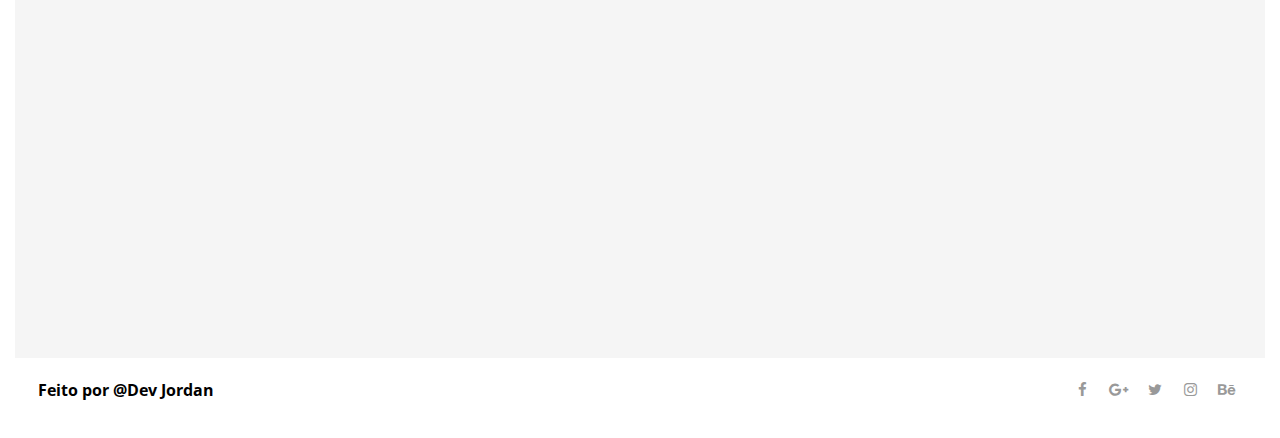
==== commit fd39a90d: "alteração de url" ====
--- a/index.html
+++ b/index.html
@@ -17,7 +17,7 @@
     <!--Favicon-->
     <link
       rel="shortcut icon"
-      href="images/favicons/favicon.ico"
+      href="/images/favicons/favicon.ico"
       title="Favicon"
     />
 
@@ -293,57 +293,57 @@
           data-featherlight-filter="a"
         >
           <a
-            href="images/gallery-images/gallery-image-1.jpg"
+            href="/images/gallery-/images/gallery-image-1.jpg"
             data-featherlight="image"
             class="col-3 wow fadeIn"
             data-wow-delay="0.1s"
             ><img
-              src="images/gallery-images/gallery-image-1.jpg"
+              src="/images/gallery-/images/gallery-image-1.jpg"
               alt="Landing Page"
           /></a>
           <a
-            href="images/gallery-images/gallery-image-2.jpg"
+            href="/images/gallery-/images/gallery-image-2.jpg"
             data-featherlight="image"
             class="col-3 wow fadeIn"
             data-wow-delay="0.3s"
             ><img
-              src="images/gallery-images/gallery-image-2.jpg"
+              src="/images/gallery-/images/gallery-image-2.jpg"
               alt="Landing Page"
           /></a>
           <a
-            href="images/gallery-images/gallery-image-3.jpg"
+            href="/images/gallery-/images/gallery-image-3.jpg"
             data-featherlight="image"
             class="col-3 wow fadeIn"
             data-wow-delay="0.5s"
             ><img
-              src="images/gallery-images/gallery-image-3.jpg"
+              src="/images/gallery-/images/gallery-image-3.jpg"
               alt="Landing Page"
           /></a>
           <a
-            href="images/gallery-images/gallery-image-4.jpg"
+            href="/images/gallery-/images/gallery-image-4.jpg"
             data-featherlight="image"
             class="col-3 wow fadeIn"
             data-wow-delay="1.1s"
             ><img
-              src="images/gallery-images/gallery-image-4.jpg"
+              src="/images/gallery-/images/gallery-image-4.jpg"
               alt="Landing Page"
           /></a>
           <a
-            href="images/gallery-images/gallery-image-5.jpg"
+            href="/images/gallery-/images/gallery-image-5.jpg"
             data-featherlight="image"
             class="col-3 wow fadeIn"
             data-wow-delay="0.9s"
             ><img
-              src="images/gallery-images/gallery-image-5.jpg"
+              src="/images/gallery-/images/gallery-image-5.jpg"
               alt="Landing Page"
           /></a>
           <a
-            href="images/gallery-images/gallery-image-6.jpg"
+            href="/images/gallery-/images/gallery-image-6.jpg"
             data-featherlight="image"
             class="col-3 wow fadeIn"
             data-wow-delay="0.7s"
             ><img
-              src="images/gallery-images/gallery-image-6.jpg"
+              src="/images/gallery-/images/gallery-image-6.jpg"
               alt="Landing Page"
           /></a>
         </aside>
@@ -400,7 +400,7 @@
             <!--End Content Right Side-->
 
             <div class="col-3">
-              <img src="images/dancer.jpg" alt="Dancer" />
+              <img src="/images/dancer.jpg" alt="Dancer" />
             </div>
           </div>
         </div>
@@ -420,7 +420,7 @@
 
             <!--User Testimonial-->
             <blockquote class="col-3 testimonial classic">
-              <img src="images/user-images/user-1.jpg" alt="User" />
+              <img src="/images/user-/images/user-1.jpg" alt="User" />
               <q
                 >Lorem ipsum dolor sit amet, consectetur adipiscing elit, sed do
                 eiusmod tempor incididunt ut labore et dolore magna aliqua</q
@@ -431,7 +431,7 @@
 
             <!--User Testimonial-->
             <blockquote class="col-3 testimonial classic">
-              <img src="images/user-images/user-2.jpg" alt="User" />
+              <img src="/images/user-/images/user-2.jpg" alt="User" />
               <q
                 >Lorem ipsum dolor sit amet, consectetur adipiscing elit, sed do
                 eiusmod tempor incididunt ut labore et dolore magna aliqua</q
@@ -442,7 +442,7 @@
 
             <!--User Testimonial-->
             <blockquote class="col-3 testimonial classic">
-              <img src="images/user-images/user-3.jpg" alt="User" />
+              <img src="/images/user-/images/user-3.jpg" alt="User" />
               <q
                 >Lorem ipsum dolor sit amet, consectetur adipiscing elit, sed do
                 eiusmod tempor incididunt ut labore et dolore magna aliqua</q
@@ -475,56 +475,56 @@
             <div class="col-2-3">
               <a href="#" class="col-3">
                 <img
-                  src="images/company-images/company-logo1.png"
+                  src="/images/company-/images/company-logo1.png"
                   alt="Company"
                 />
                 <div class="client-overlay"><span>Tree</span></div>
               </a>
               <a href="#" class="col-3">
                 <img
-                  src="images/company-images/company-logo2.png"
+                  src="/images/company-/images/company-logo2.png"
                   alt="Company"
                 />
                 <div class="client-overlay"><span>Fingerprint</span></div>
               </a>
               <a href="#" class="col-3">
                 <img
-                  src="images/company-images/company-logo3.png"
+                  src="/images/company-/images/company-logo3.png"
                   alt="Company"
                 />
                 <div class="client-overlay"><span>The Man</span></div>
               </a>
               <a href="#" class="col-3">
                 <img
-                  src="images/company-images/company-logo4.png"
+                  src="/images/company-/images/company-logo4.png"
                   alt="Company"
                 />
                 <div class="client-overlay"><span>Mustache</span></div>
               </a>
               <a href="#" class="col-3">
                 <img
-                  src="images/company-images/company-logo5.png"
+                  src="/images/company-/images/company-logo5.png"
                   alt="Company"
                 />
                 <div class="client-overlay"><span>Goat</span></div>
               </a>
               <a href="#" class="col-3">
                 <img
-                  src="images/company-images/company-logo6.png"
+                  src="/images/company-/images/company-logo6.png"
                   alt="Company"
                 />
                 <div class="client-overlay"><span>Justice</span></div>
               </a>
               <a href="#" class="col-3">
                 <img
-                  src="images/company-images/company-logo7.png"
+                  src="/images/company-/images/company-logo7.png"
                   alt="Company"
                 />
                 <div class="client-overlay"><span>Ball</span></div>
               </a>
               <a href="#" class="col-3">
                 <img
-                  src="images/company-images/company-logo8.png"
+                  src="/images/company-/images/company-logo8.png"
                   alt="Company"
                 />
                 <div class="client-overlay"><span>Cold</span></div>
@@ -532,7 +532,7 @@
 
               <a href="#" class="col-3">
                 <img
-                  src="images/company-images/company-logo9.png"
+                  src="/images/company-/images/company-logo9.png"
                   alt="Company"
                 />
                 <div class="client-overlay"><span>Cold</span></div>
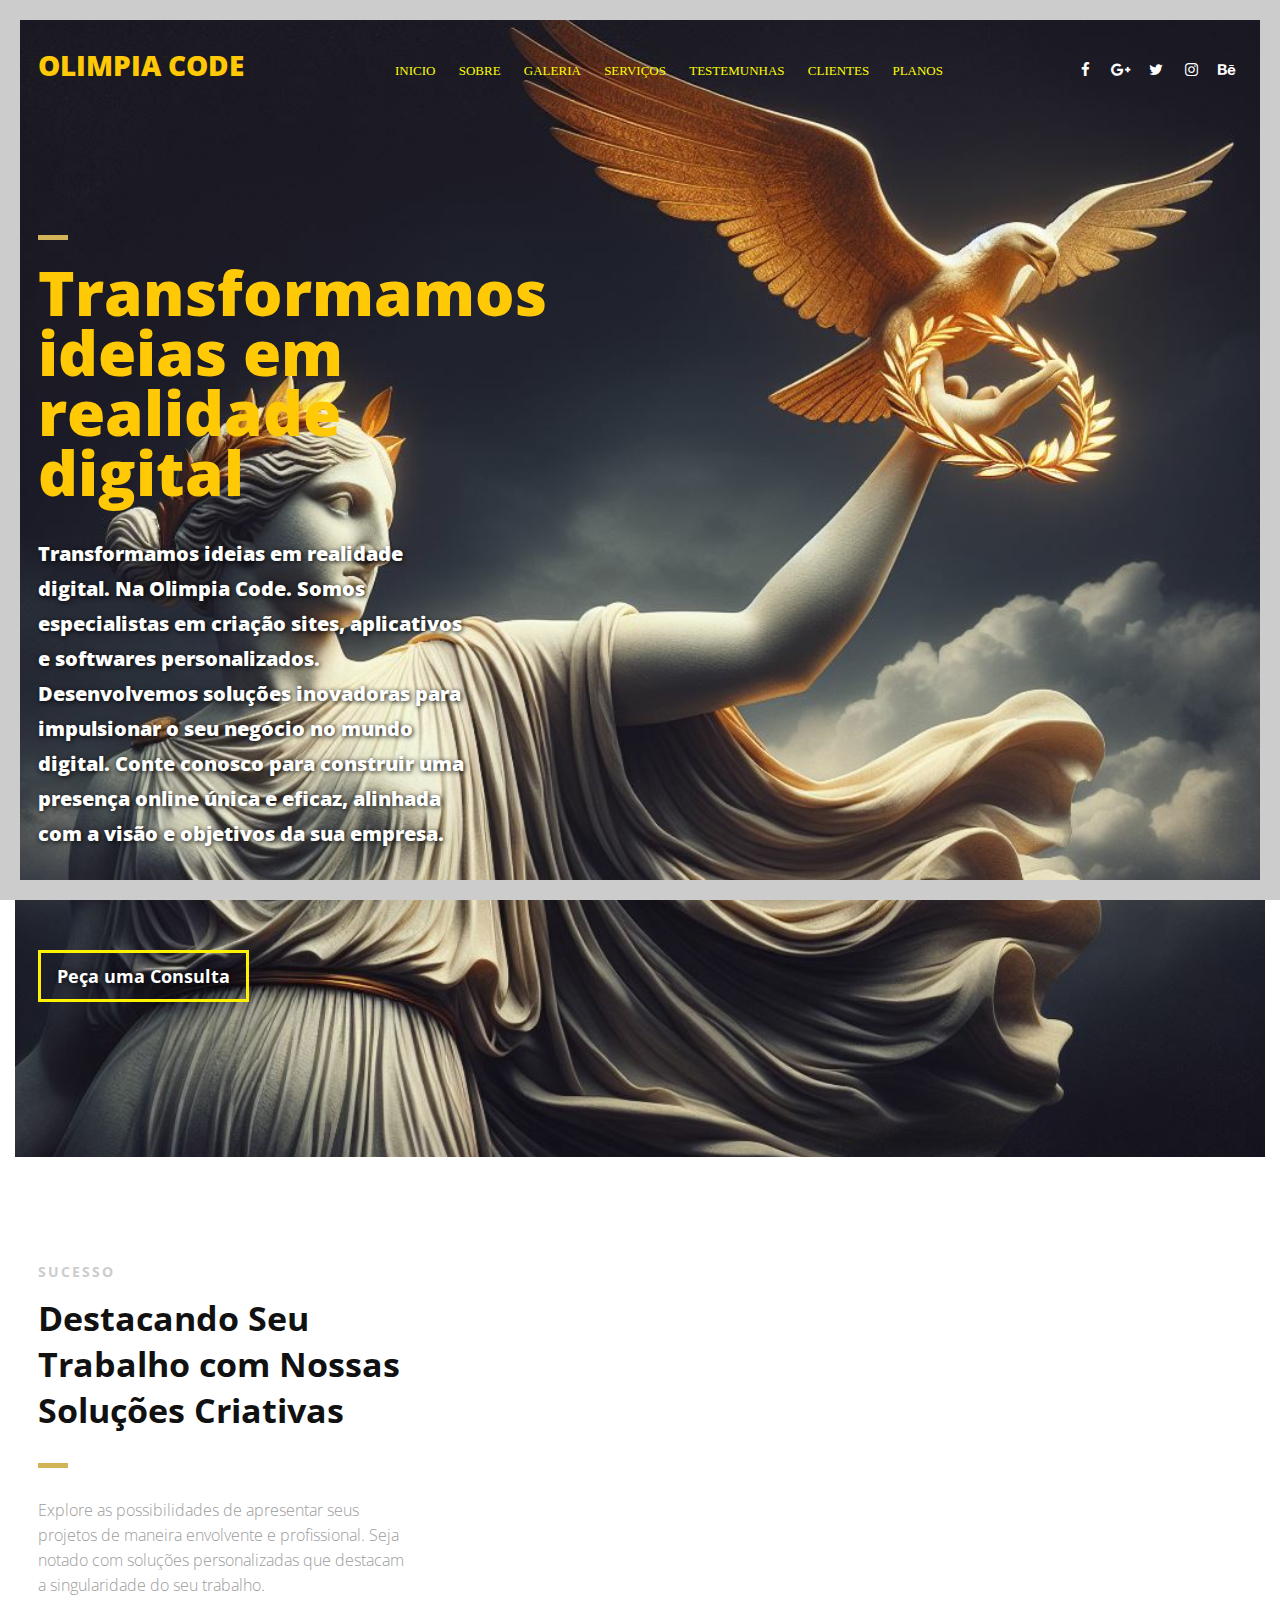
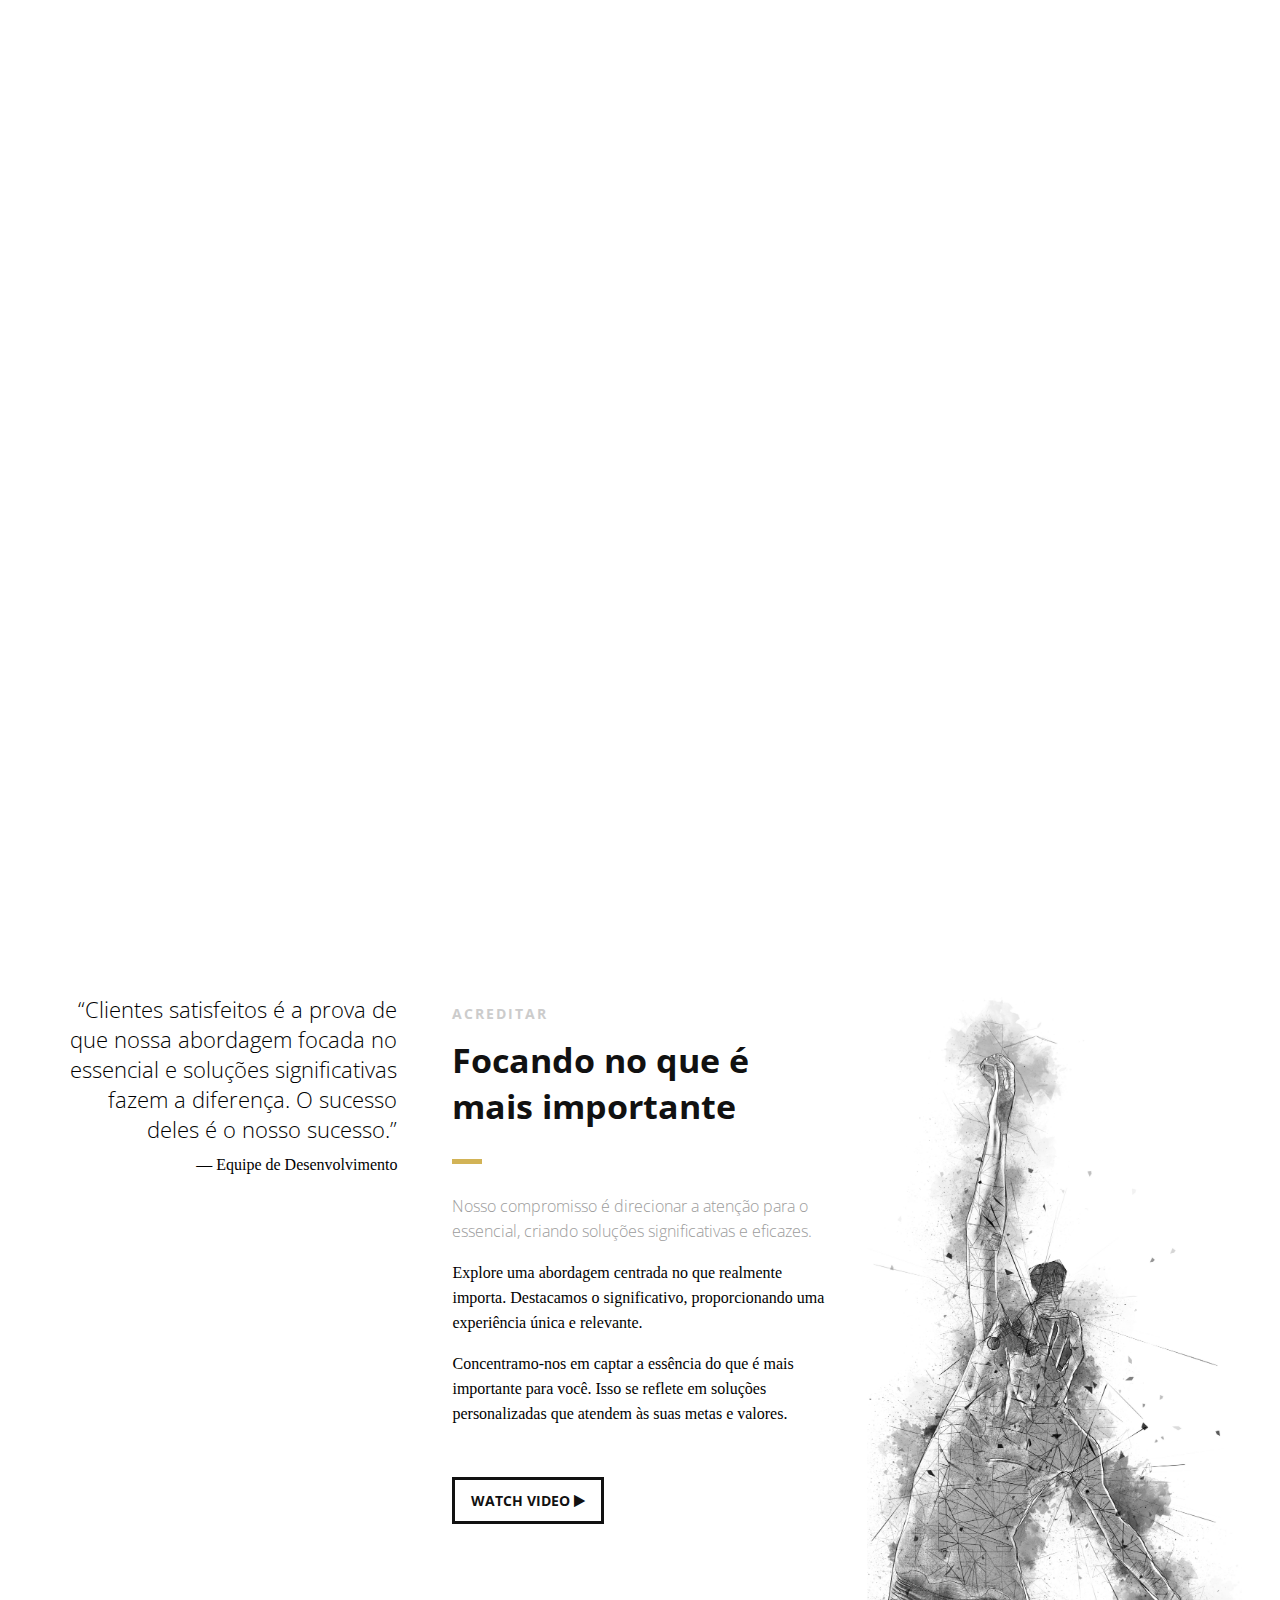
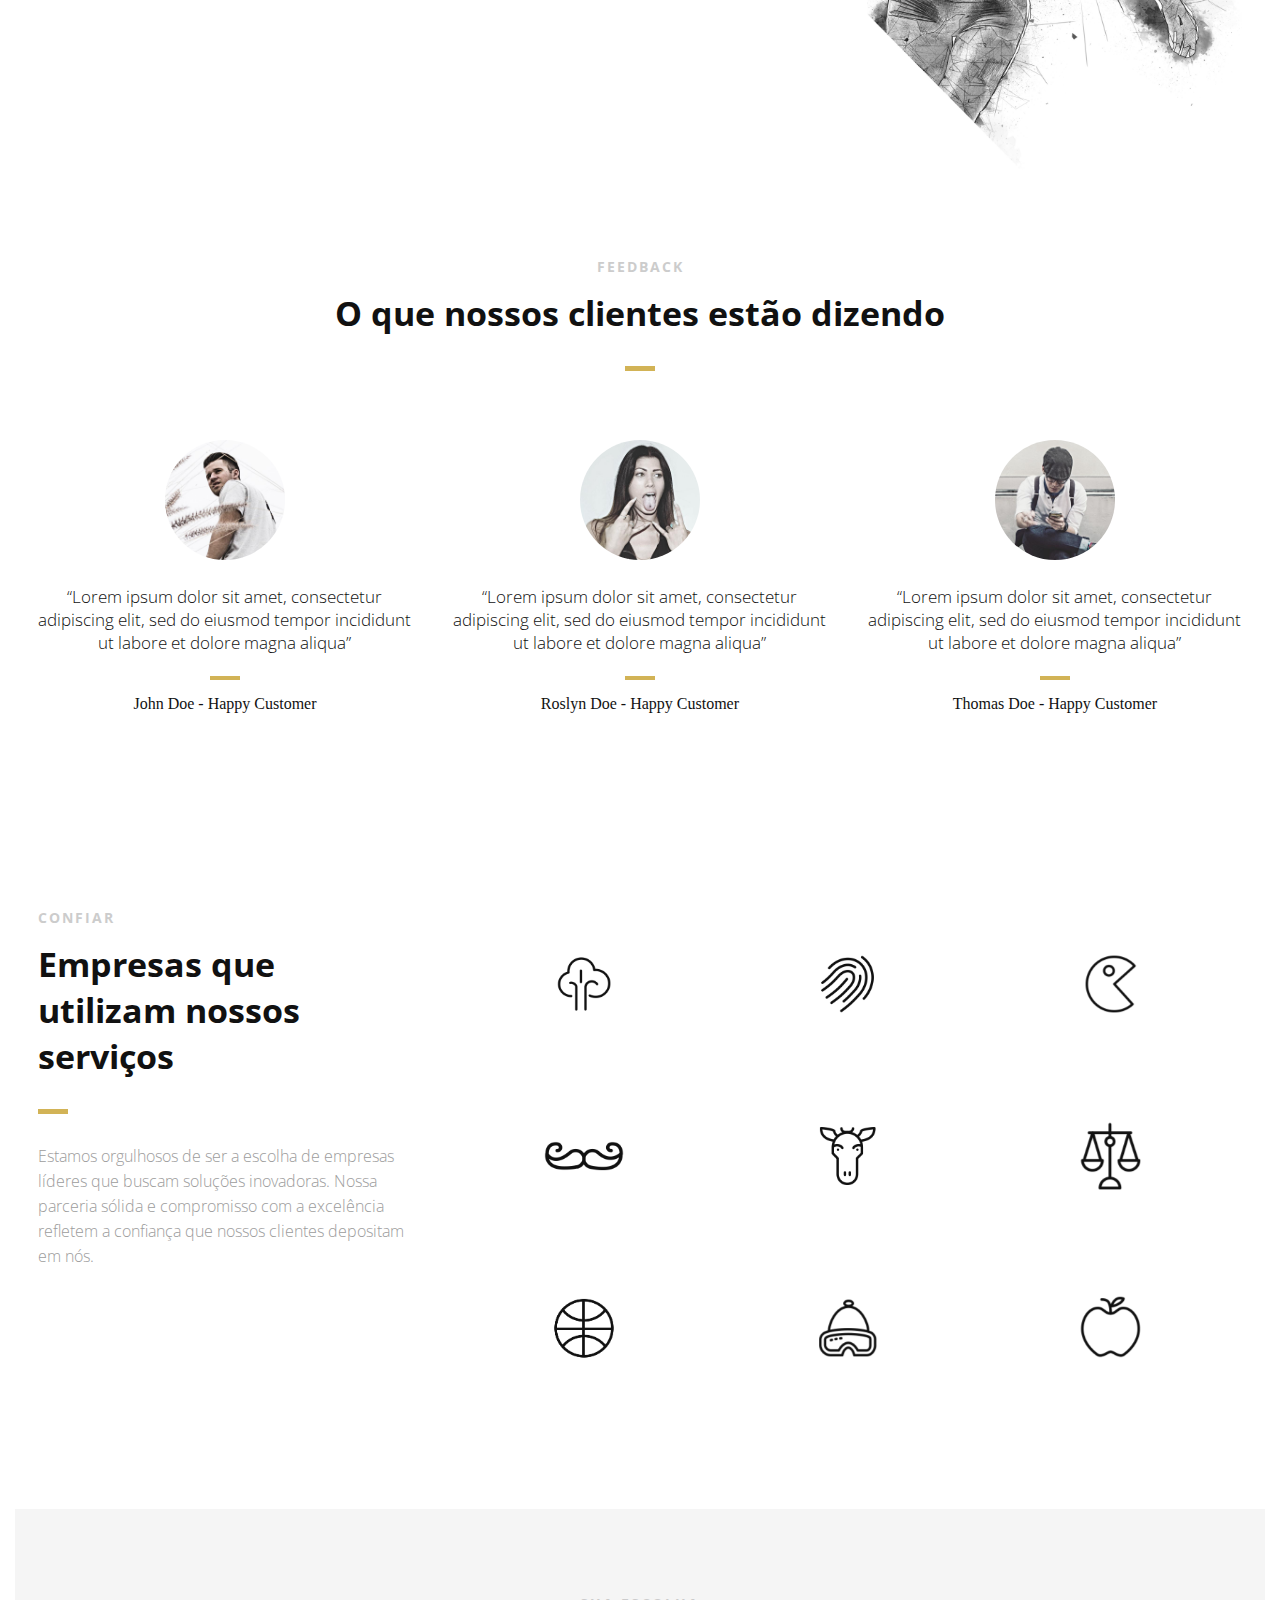
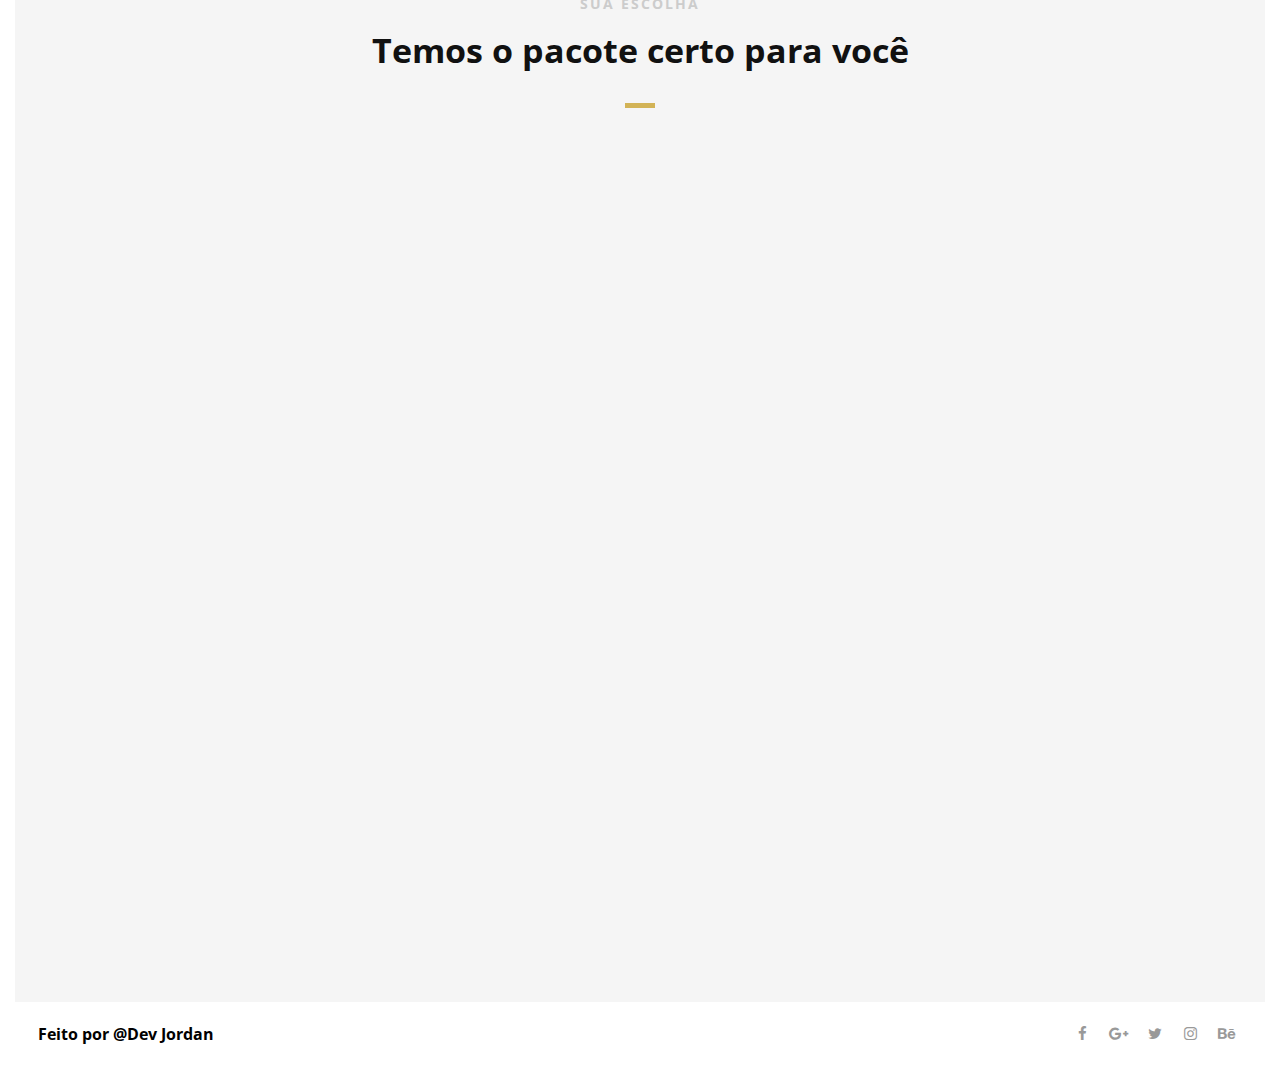
==== commit 0354c124: "alteração de urls" ====
--- a/index.html
+++ b/index.html
@@ -293,57 +293,57 @@
           data-featherlight-filter="a"
         >
           <a
-            href="/images/gallery-/images/gallery-image-1.jpg"
+            href="images/gallery-images/gallery-image-1.jpg"
             data-featherlight="image"
             class="col-3 wow fadeIn"
             data-wow-delay="0.1s"
             ><img
-              src="/images/gallery-/images/gallery-image-1.jpg"
+              src="images/gallery-images/gallery-image-1.jpg"
               alt="Landing Page"
           /></a>
           <a
-            href="/images/gallery-/images/gallery-image-2.jpg"
+            href="images/gallery-images/gallery-image-2.jpg"
             data-featherlight="image"
             class="col-3 wow fadeIn"
             data-wow-delay="0.3s"
             ><img
-              src="/images/gallery-/images/gallery-image-2.jpg"
+              src="images/gallery-images/gallery-image-2.jpg"
               alt="Landing Page"
           /></a>
           <a
-            href="/images/gallery-/images/gallery-image-3.jpg"
+            href="images/gallery-images/gallery-image-3.jpg"
             data-featherlight="image"
             class="col-3 wow fadeIn"
             data-wow-delay="0.5s"
             ><img
-              src="/images/gallery-/images/gallery-image-3.jpg"
+              src="images/gallery-images/gallery-image-3.jpg"
               alt="Landing Page"
           /></a>
           <a
-            href="/images/gallery-/images/gallery-image-4.jpg"
+            href="images/gallery-images/gallery-image-4.jpg"
             data-featherlight="image"
             class="col-3 wow fadeIn"
             data-wow-delay="1.1s"
             ><img
-              src="/images/gallery-/images/gallery-image-4.jpg"
+              src="images/gallery-images/gallery-image-4.jpg"
               alt="Landing Page"
           /></a>
           <a
-            href="/images/gallery-/images/gallery-image-5.jpg"
+            href="images/gallery-images/gallery-image-5.jpg"
             data-featherlight="image"
             class="col-3 wow fadeIn"
             data-wow-delay="0.9s"
             ><img
-              src="/images/gallery-/images/gallery-image-5.jpg"
+              src="images/gallery-images/gallery-image-5.jpg"
               alt="Landing Page"
           /></a>
           <a
-            href="/images/gallery-/images/gallery-image-6.jpg"
+            href="images/gallery-images/gallery-image-6.jpg"
             data-featherlight="image"
             class="col-3 wow fadeIn"
             data-wow-delay="0.7s"
             ><img
-              src="/images/gallery-/images/gallery-image-6.jpg"
+              src="images/gallery-images/gallery-image-6.jpg"
               alt="Landing Page"
           /></a>
         </aside>
@@ -420,7 +420,7 @@
 
             <!--User Testimonial-->
             <blockquote class="col-3 testimonial classic">
-              <img src="/images/user-/images/user-1.jpg" alt="User" />
+              <img src="/images/user-images/user-1.jpg" alt="User" />
               <q
                 >Lorem ipsum dolor sit amet, consectetur adipiscing elit, sed do
                 eiusmod tempor incididunt ut labore et dolore magna aliqua</q
@@ -431,7 +431,7 @@
 
             <!--User Testimonial-->
             <blockquote class="col-3 testimonial classic">
-              <img src="/images/user-/images/user-2.jpg" alt="User" />
+              <img src="/images/user-images/user-2.jpg" alt="User" />
               <q
                 >Lorem ipsum dolor sit amet, consectetur adipiscing elit, sed do
                 eiusmod tempor incididunt ut labore et dolore magna aliqua</q
@@ -442,7 +442,7 @@
 
             <!--User Testimonial-->
             <blockquote class="col-3 testimonial classic">
-              <img src="/images/user-/images/user-3.jpg" alt="User" />
+              <img src="images/user-images/user-3.jpg" alt="User" />
               <q
                 >Lorem ipsum dolor sit amet, consectetur adipiscing elit, sed do
                 eiusmod tempor incididunt ut labore et dolore magna aliqua</q
@@ -475,56 +475,56 @@
             <div class="col-2-3">
               <a href="#" class="col-3">
                 <img
-                  src="/images/company-/images/company-logo1.png"
+                  src="images/company-images/company-logo1.png"
                   alt="Company"
                 />
                 <div class="client-overlay"><span>Tree</span></div>
               </a>
               <a href="#" class="col-3">
                 <img
-                  src="/images/company-/images/company-logo2.png"
+                  src="images/company-images/company-logo2.png"
                   alt="Company"
                 />
                 <div class="client-overlay"><span>Fingerprint</span></div>
               </a>
               <a href="#" class="col-3">
                 <img
-                  src="/images/company-/images/company-logo3.png"
+                  src="images/company-images/company-logo3.png"
                   alt="Company"
                 />
                 <div class="client-overlay"><span>The Man</span></div>
               </a>
               <a href="#" class="col-3">
                 <img
-                  src="/images/company-/images/company-logo4.png"
+                  src="images/company-images/company-logo4.png"
                   alt="Company"
                 />
                 <div class="client-overlay"><span>Mustache</span></div>
               </a>
               <a href="#" class="col-3">
                 <img
-                  src="/images/company-/images/company-logo5.png"
+                  src="images/company-images/company-logo5.png"
                   alt="Company"
                 />
                 <div class="client-overlay"><span>Goat</span></div>
               </a>
               <a href="#" class="col-3">
                 <img
-                  src="/images/company-/images/company-logo6.png"
+                  src="images/company-images/company-logo6.png"
                   alt="Company"
                 />
                 <div class="client-overlay"><span>Justice</span></div>
               </a>
               <a href="#" class="col-3">
                 <img
-                  src="/images/company-/images/company-logo7.png"
+                  src="images/company-images/company-logo7.png"
                   alt="Company"
                 />
                 <div class="client-overlay"><span>Ball</span></div>
               </a>
               <a href="#" class="col-3">
                 <img
-                  src="/images/company-/images/company-logo8.png"
+                  src="images/company-images/company-logo8.png"
                   alt="Company"
                 />
                 <div class="client-overlay"><span>Cold</span></div>
@@ -532,7 +532,7 @@
 
               <a href="#" class="col-3">
                 <img
-                  src="/images/company-/images/company-logo9.png"
+                  src="images/company-images/company-logo9.png"
                   alt="Company"
                 />
                 <div class="client-overlay"><span>Cold</span></div>
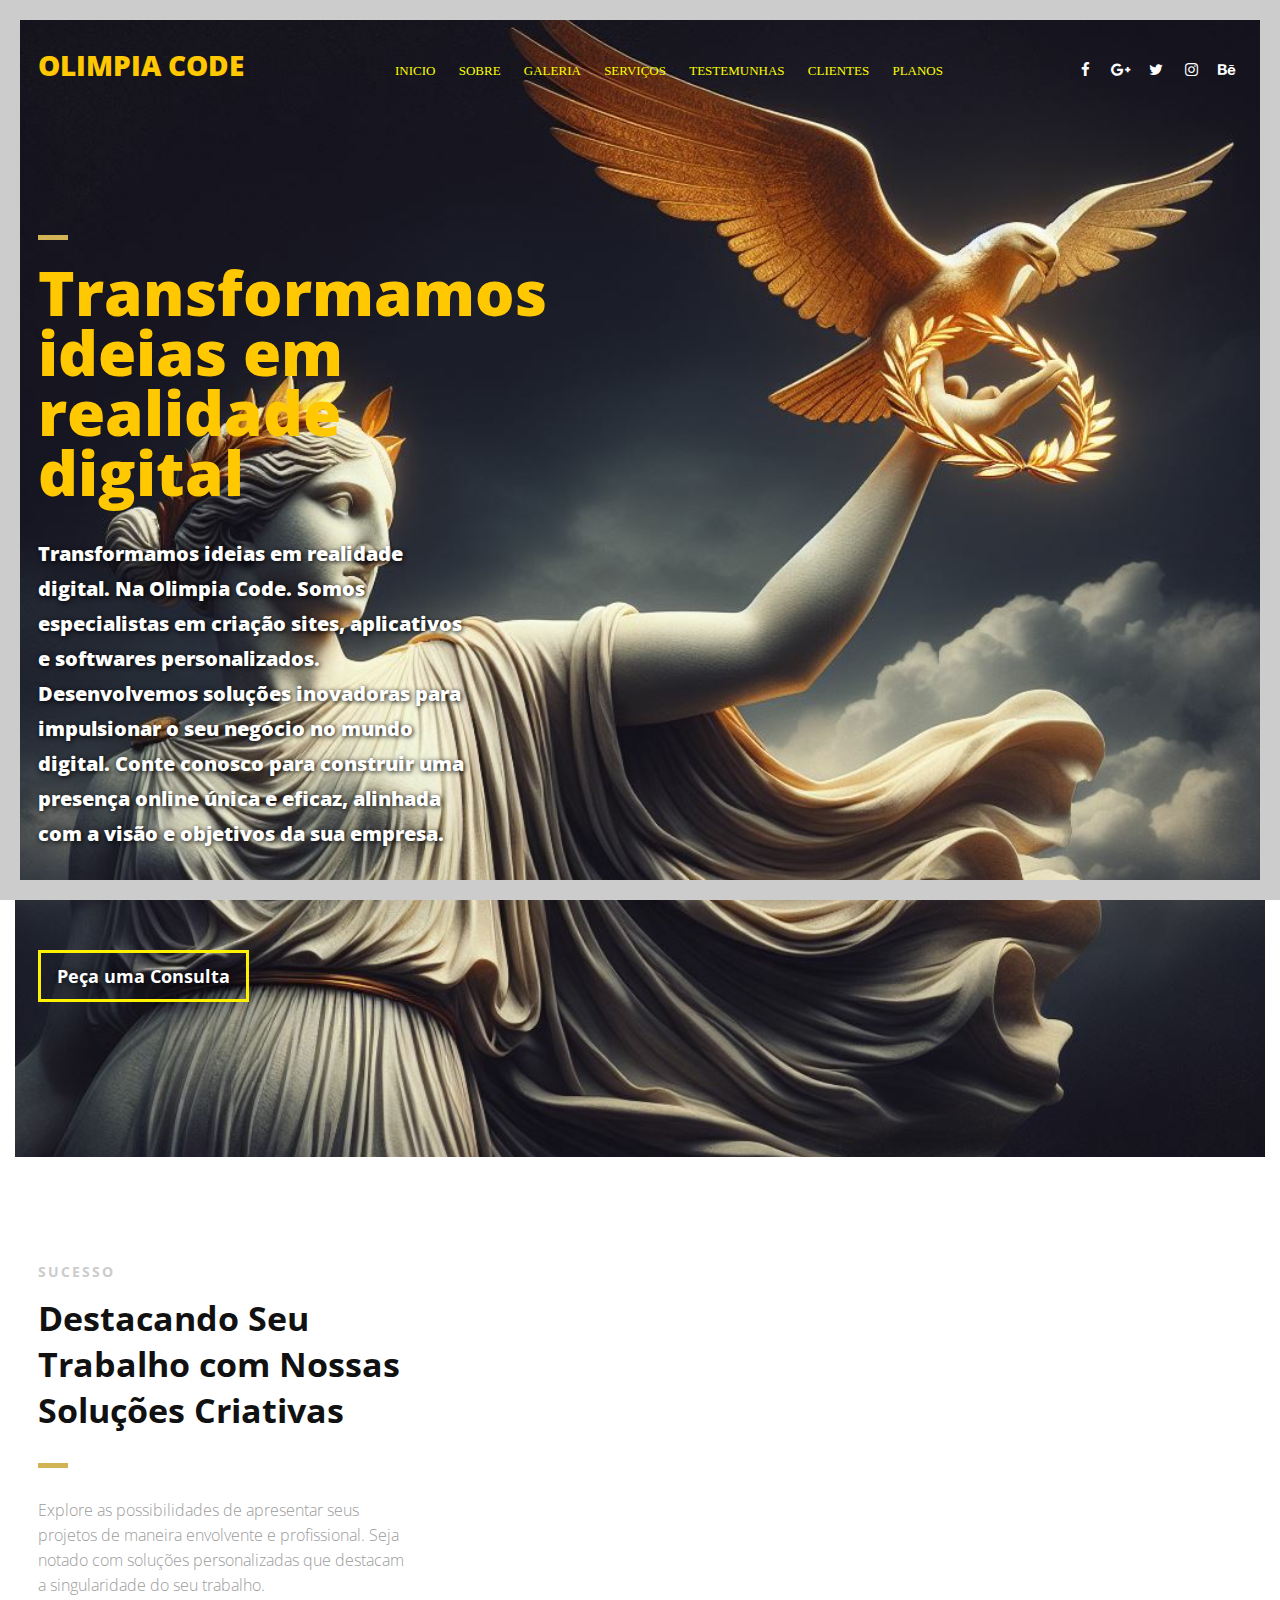
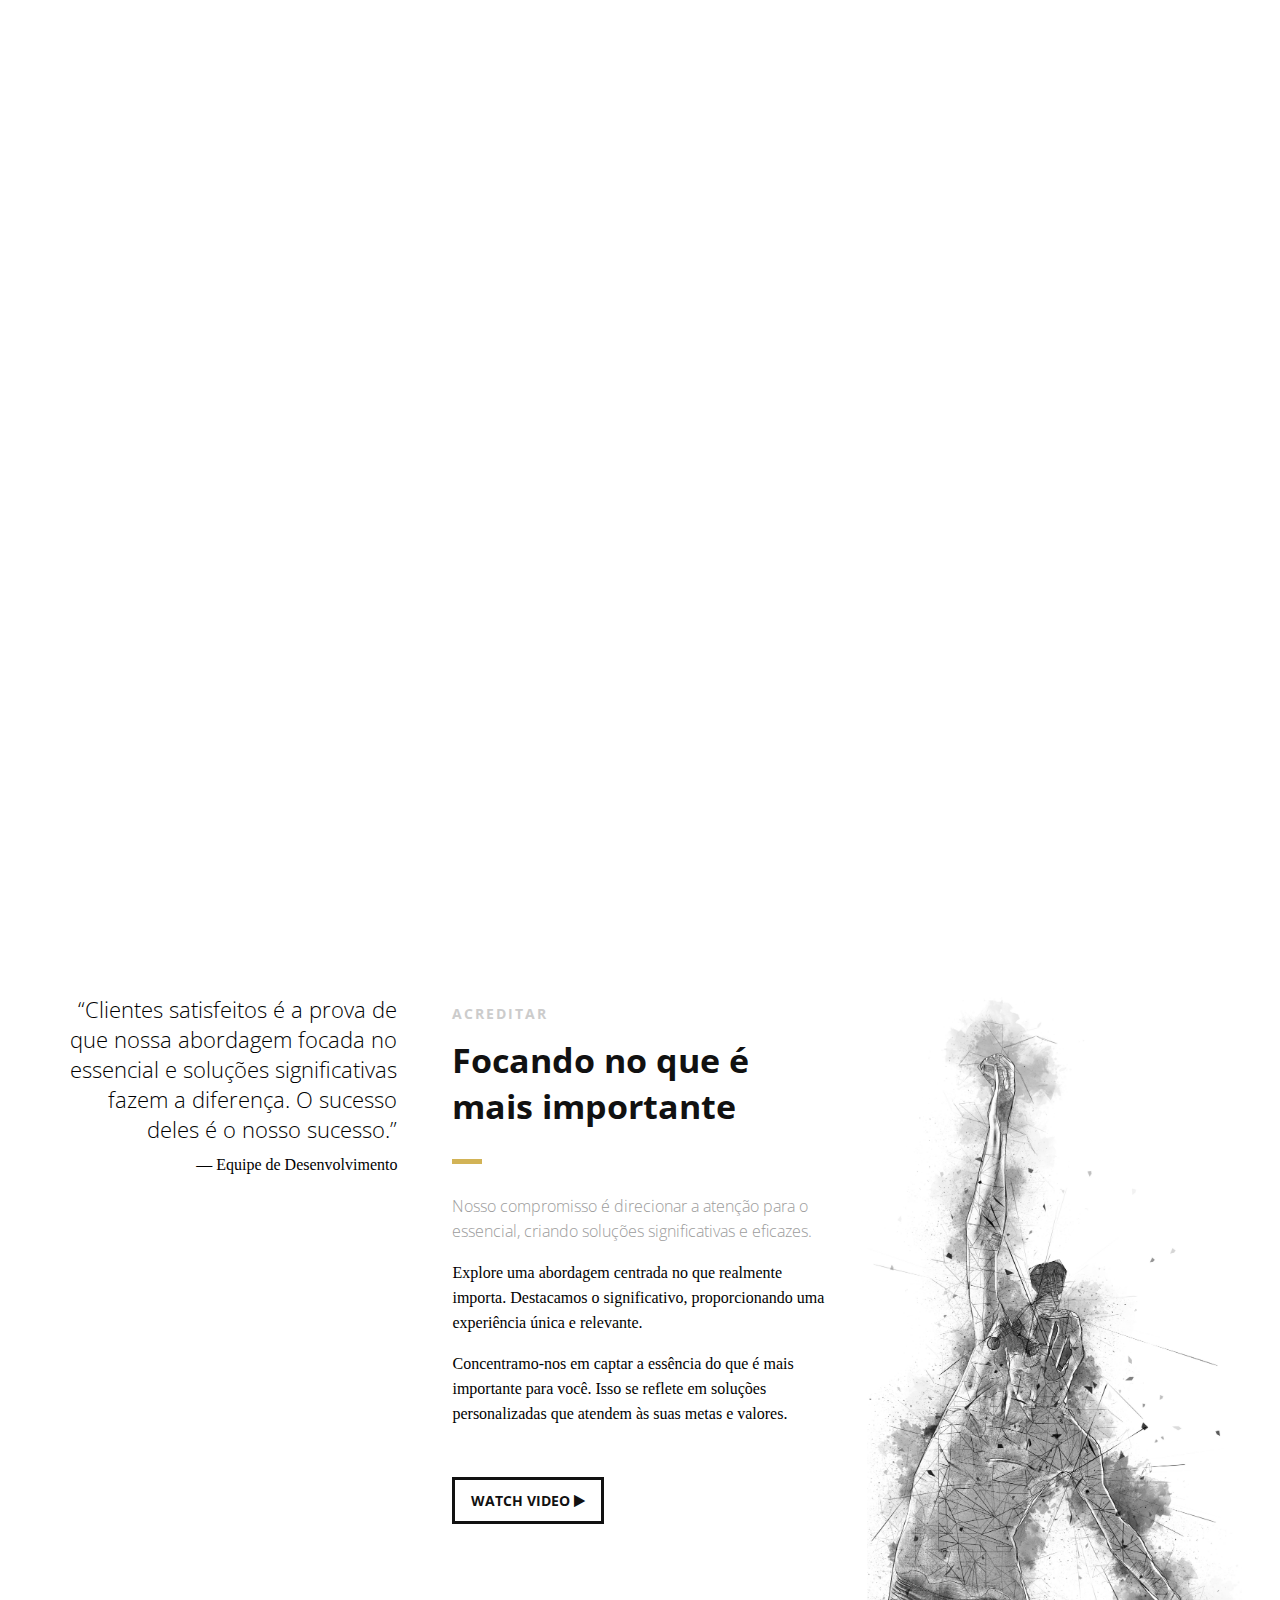
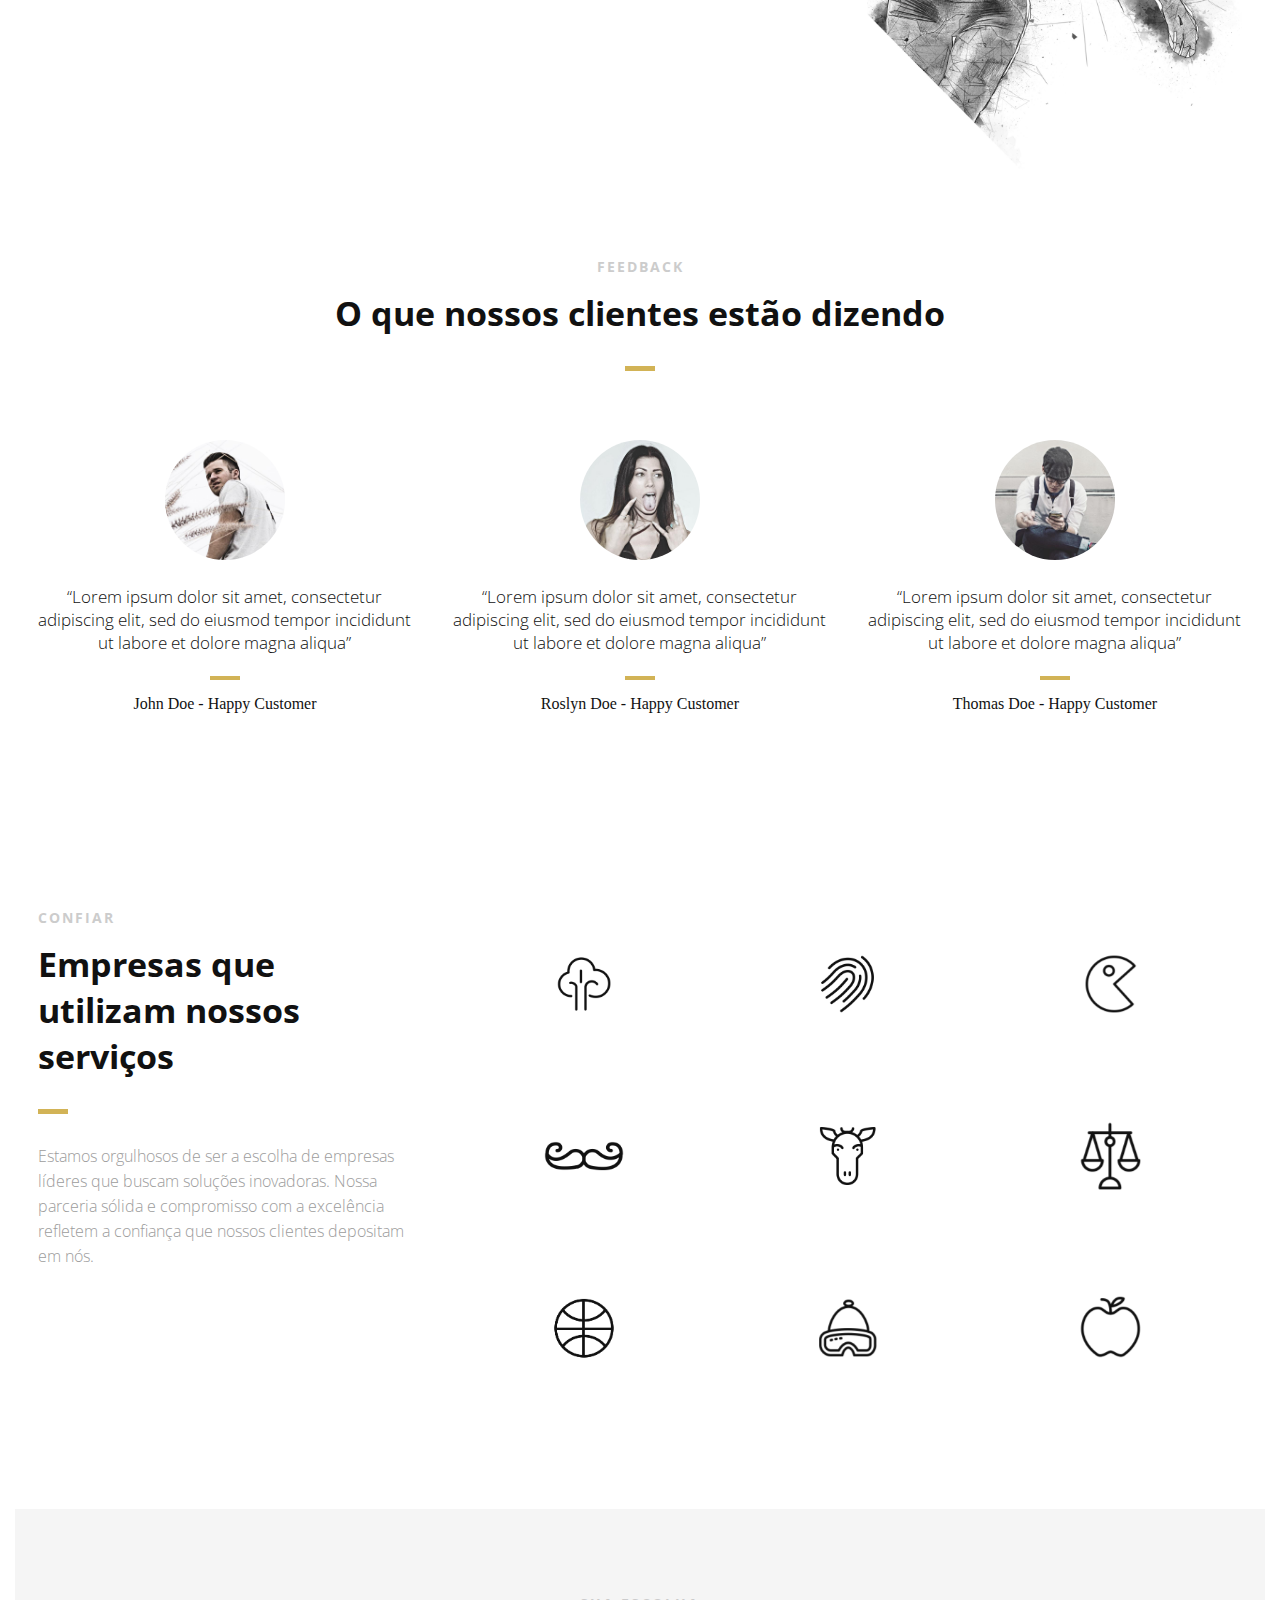
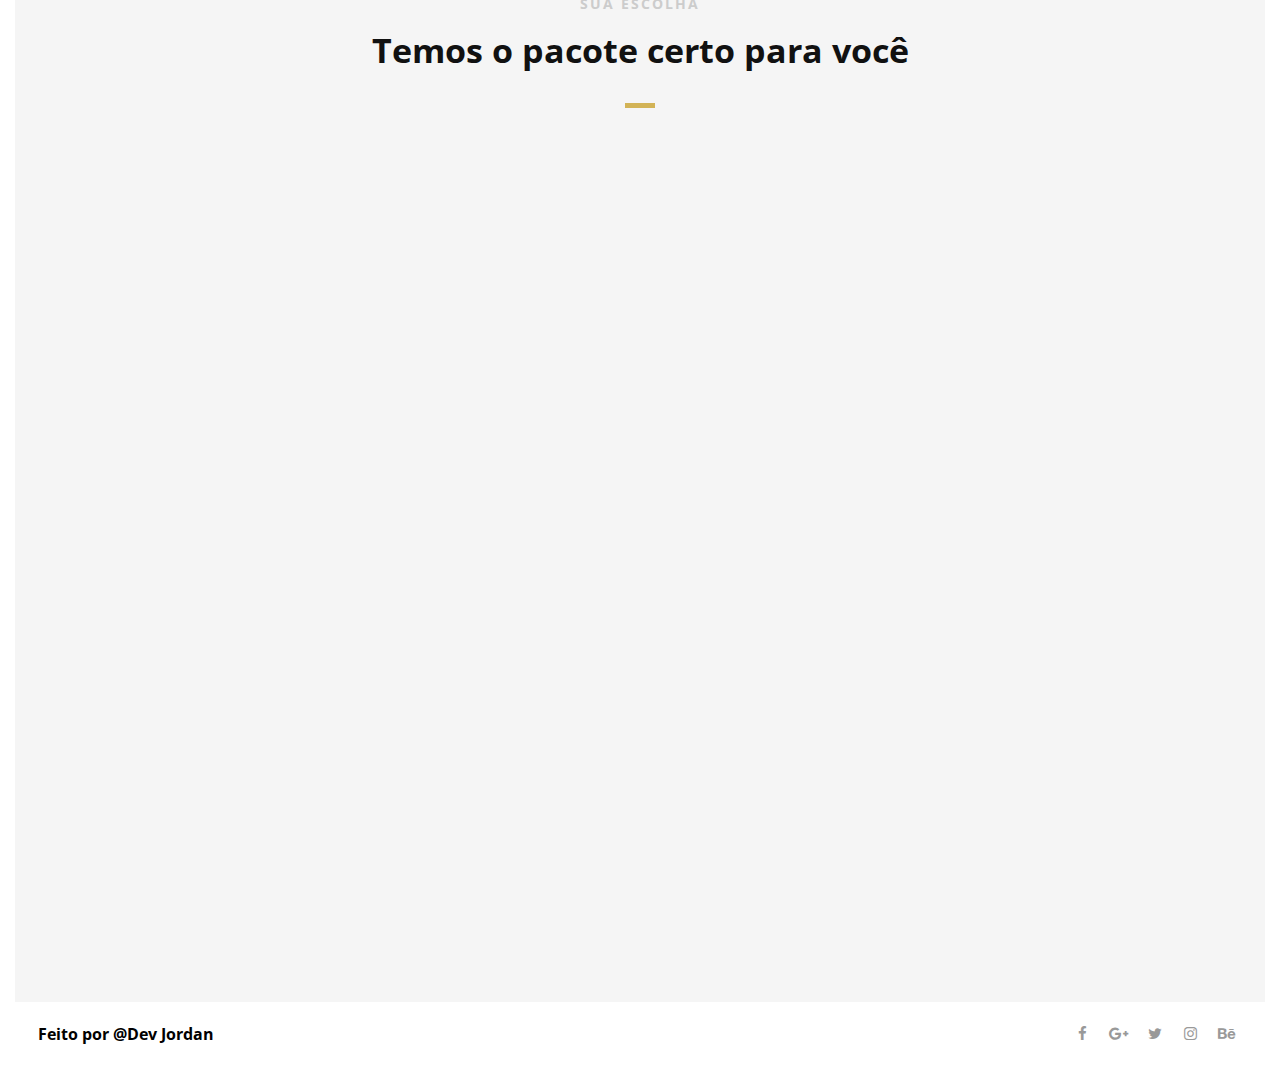
==== commit ae20da39: "preload da pagina" ====
--- a/index.html
+++ b/index.html
@@ -79,7 +79,9 @@
               <!--Logo-->
               <div id="logo">
                 <!--nome logo-->
-                <h1>OLIMPIA CODE</h1>
+                <a href="/index.html">
+                  <h1>OLIMPIA CODE</h1>
+                </a>
               </div>
 
               <aside>
--- a/css/globals.css
+++ b/css/globals.css
@@ -1,4 +1,7 @@
 /*Importação de todos os estilos*/
 @import '/css/animate.css';
 @import '/css/namari-color.css';
-@import '/css/style.css';+@import '/css/style.css';
+@import '/css/namari-color.css';
+@import '/css/font-awesome';
+@import '/css/font-awesome.min.css';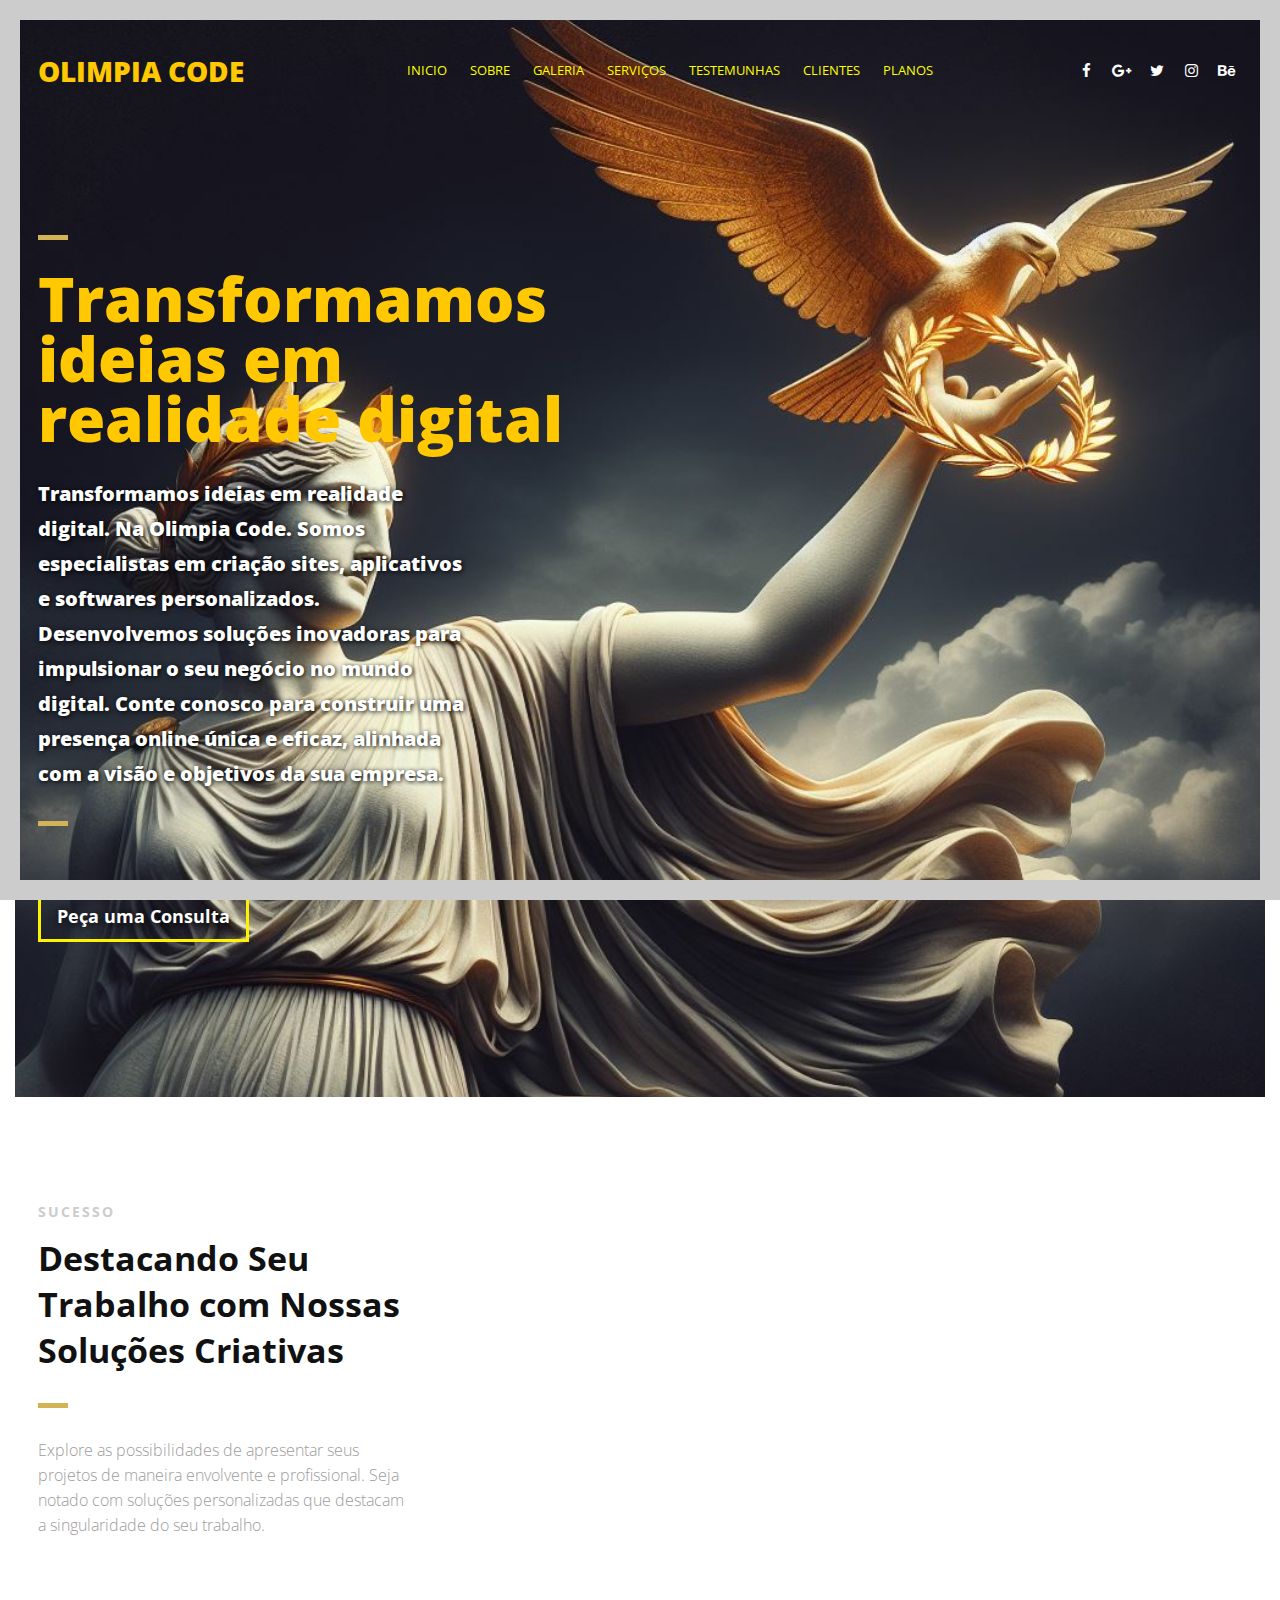
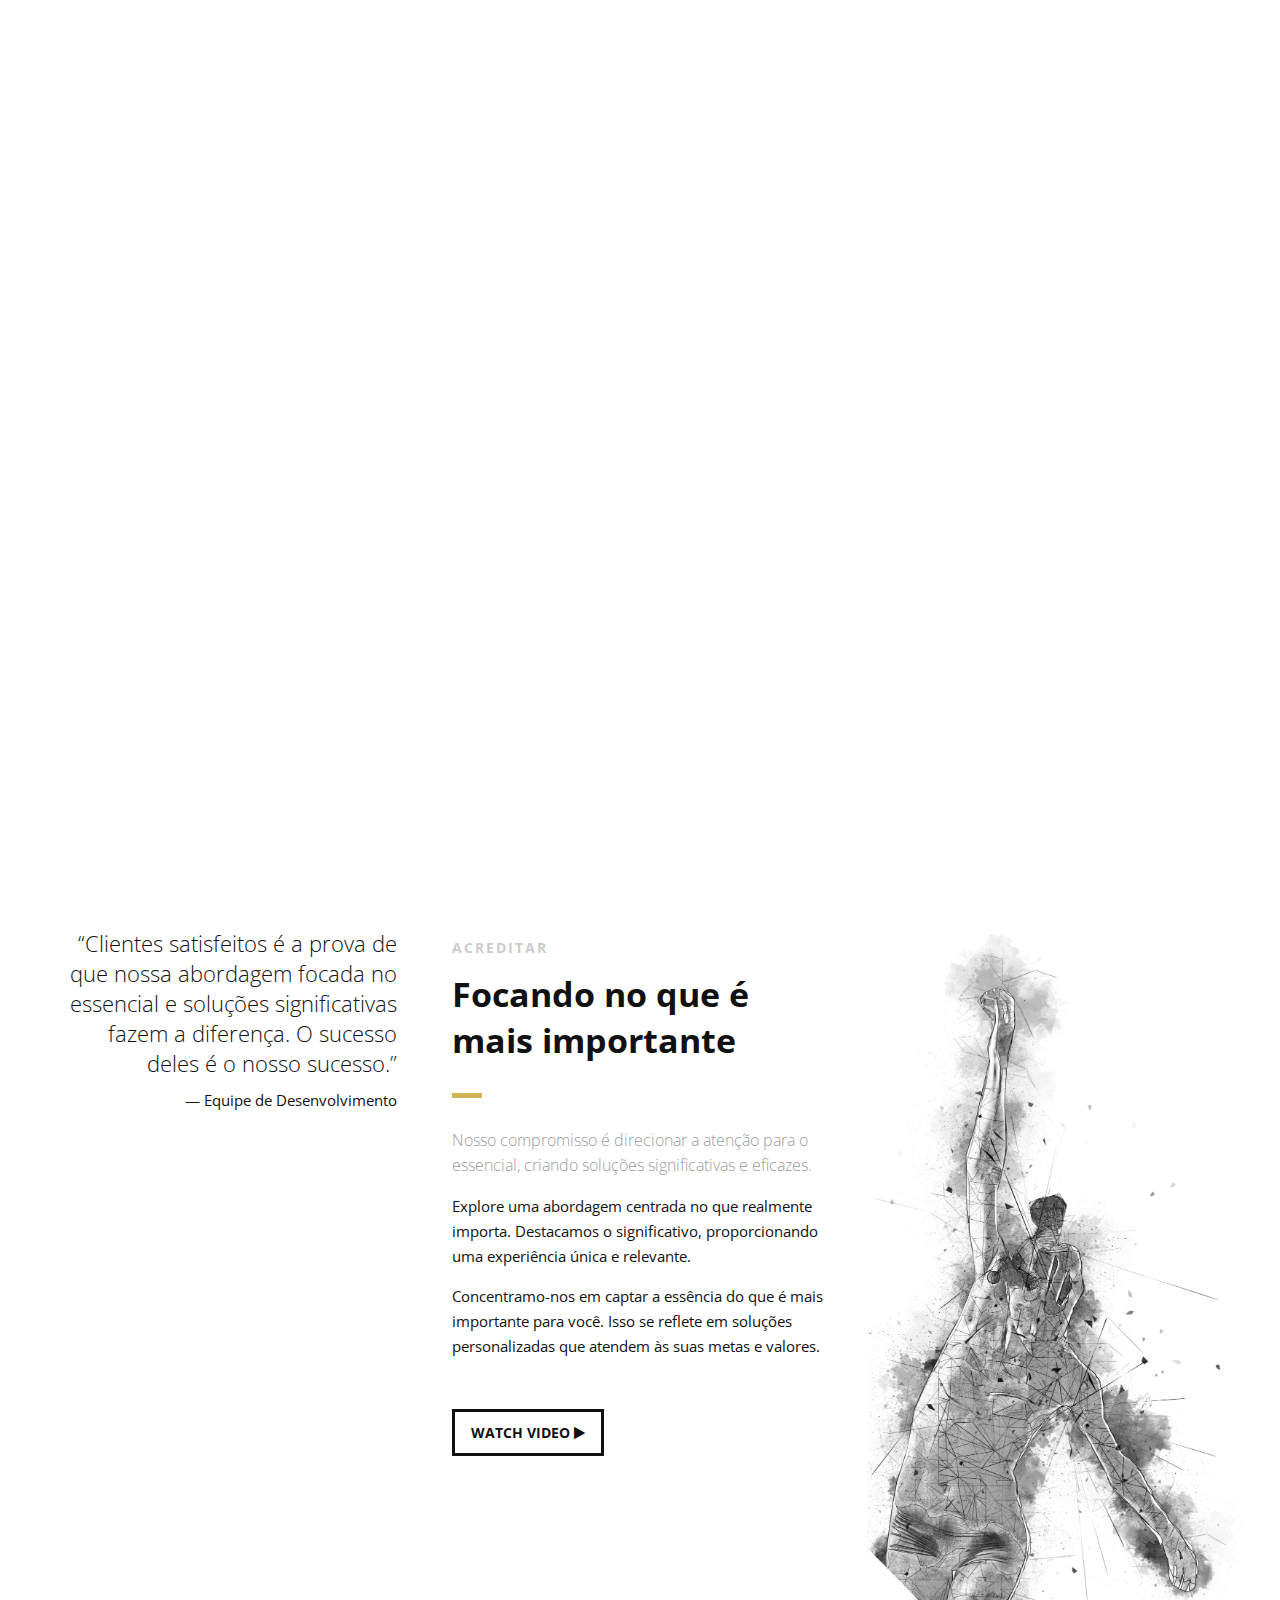
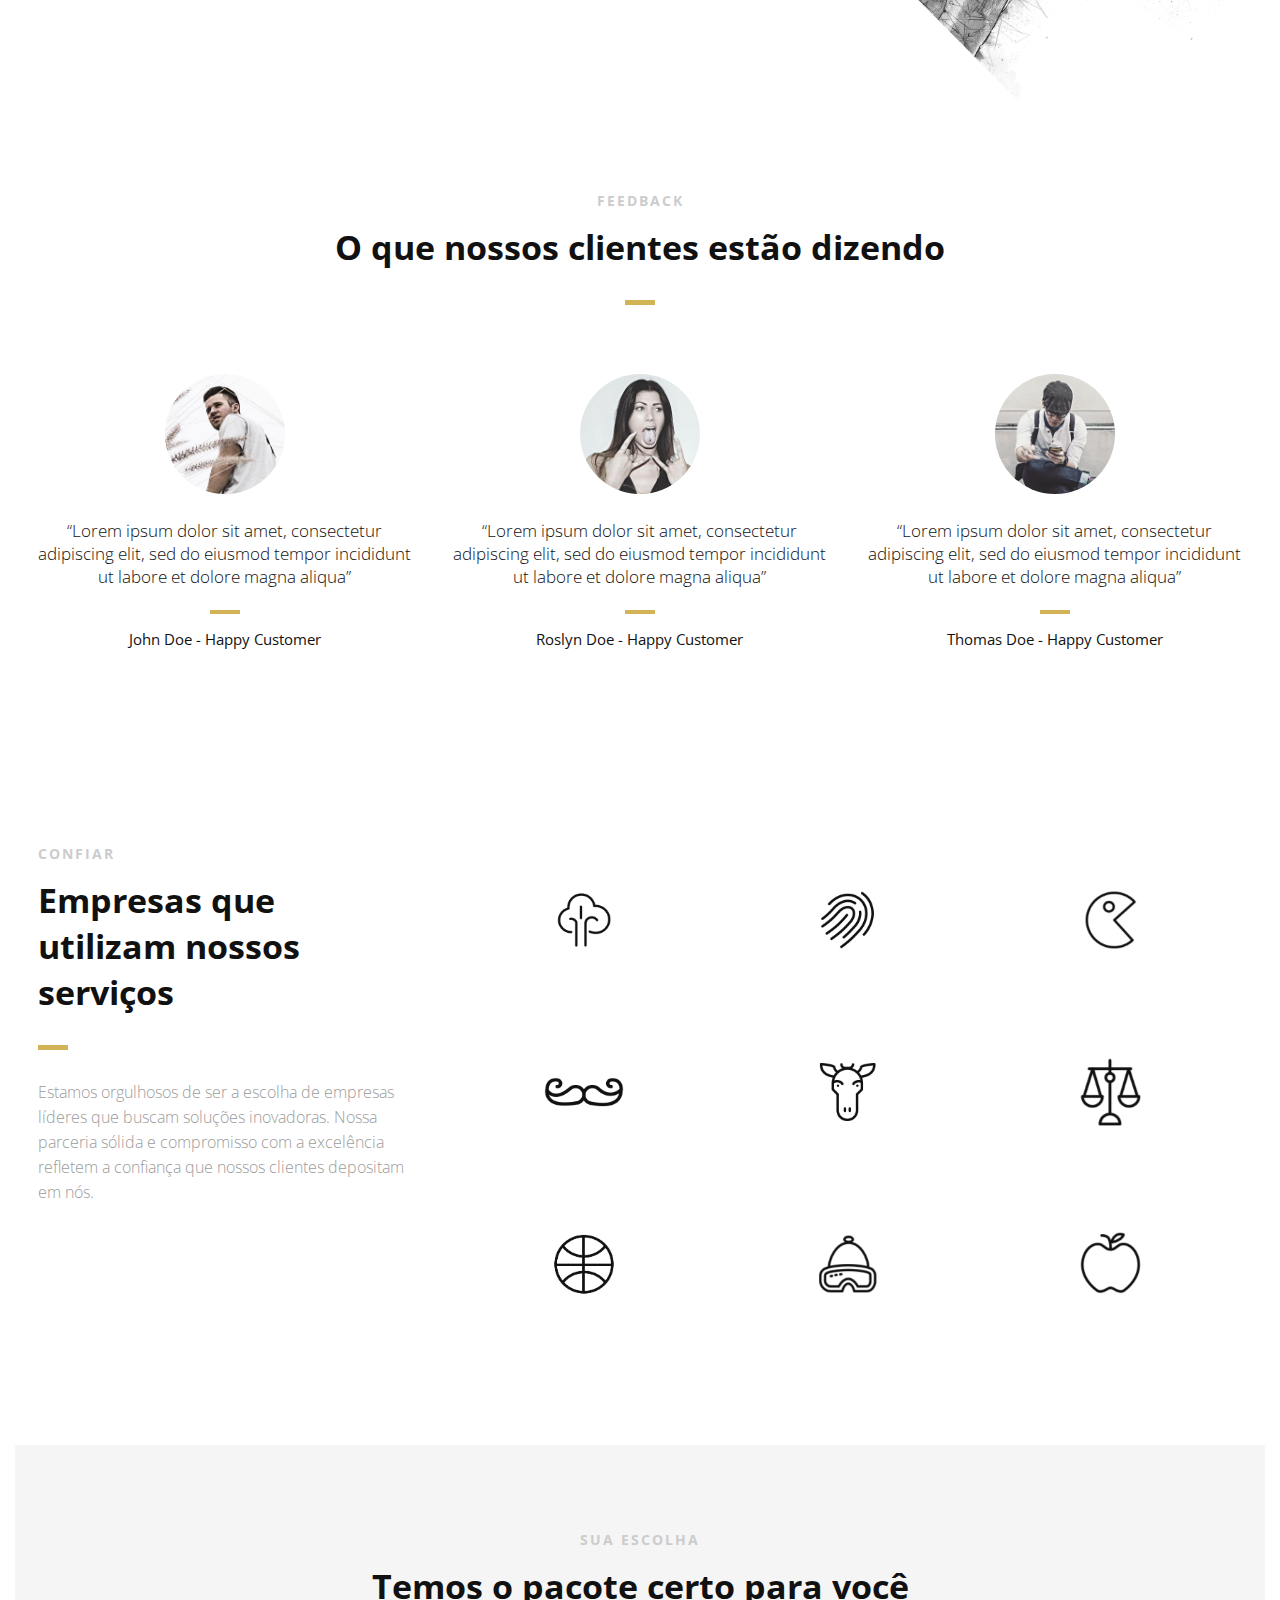
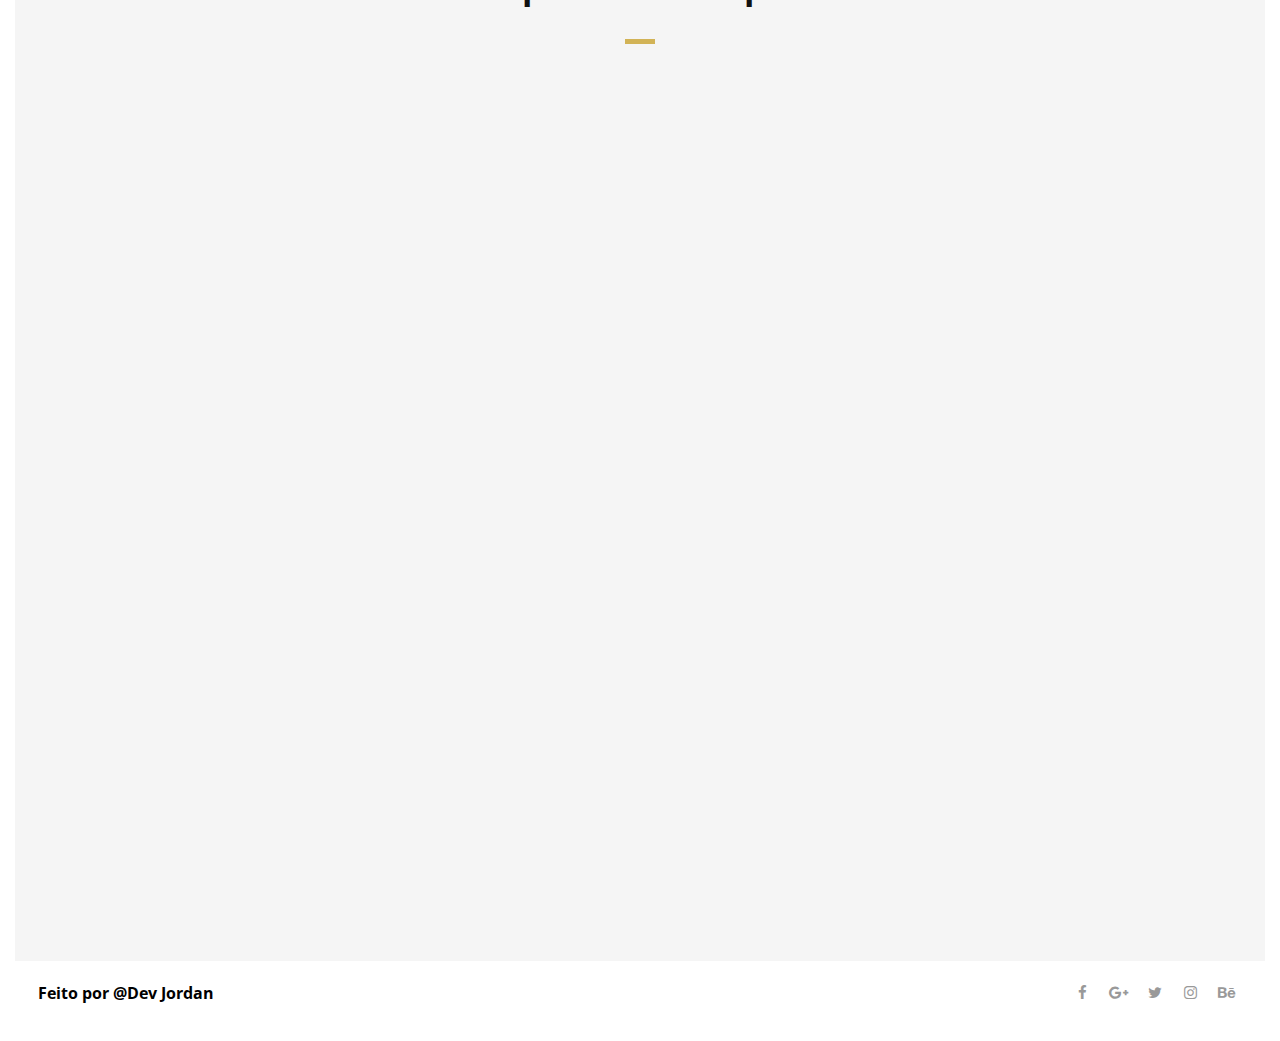
==== commit d103ccd4: "responsividade" ====
--- a/index.html
+++ b/index.html
@@ -79,9 +79,11 @@
               <!--Logo-->
               <div id="logo">
                 <!--nome logo-->
-                <a href="/index.html">
-                  <h1>OLIMPIA CODE</h1>
-                </a>
+                <div class="title_logo">
+                  <a href="/index.html">
+                    <h1 class="title_logo_h">OLIMPIA CODE</h1>
+                  </a>
+                </div>
               </div>
 
               <aside>
@@ -179,6 +181,17 @@
         <!--Introduction-->
         <section id="about" class="introduction scrollto">
           <div class="row clearfix">
+            <h2
+              class="cell_responsivo col-2 icon-block icon-top wow fadeInUp"
+              data-wow-delay="0.1s"
+            >
+              Transformamos ideias em realidade digital. Na Olimpia Code. Somos
+              especialistas em criação sites, aplicativos e softwares
+              personalizados. Desenvolvemos soluções inovadoras para impulsionar
+              o seu negócio no mundo digital. Conte conosco para construir uma
+              presença online única e eficaz, alinhada com a visão e objetivos
+              da sua empresa.
+            </h2>
             <div class="col-3">
               <div class="section-heading">
                 <h3>SUCESSO</h3>
--- a/css/namari-color.css
+++ b/css/namari-color.css
@@ -13,19 +13,19 @@
 /* 1. Website Default Styling */
 /*------------------------------------------------------------------------------------------*/
 
-
 body {
     background: #fff;
 }
 
-
 /* Default Link Color */
 
-a, .la-ball-triangle-path {
+a,
+.la-ball-triangle-path {
     color: #d2b356;
 }
 
-a:hover, #header.nav-solid nav a:hover {
+a:hover,
+#header.nav-solid nav a:hover {
     color: #d2b356;
 }
 
@@ -37,7 +37,8 @@
 
 /* Border Color */
 
-#banner .section-heading:before, .testimonial.classic footer:before {
+#banner .section-heading:before,
+.testimonial.classic footer:before {
     background: #d2b356;
 }
 
@@ -45,11 +46,9 @@
     border-color: #d2b356;
 }
 
-
 /*------------------------------------------------------------------------------------------*/
 /* 2. Navigation */
 /*------------------------------------------------------------------------------------------*/
-
 
 /* Transparent Navigation Color on a Banner */
 
@@ -63,10 +62,12 @@
 
 /* Navigation Colors when the Navigation is sticky and solid */
 
-#header.nav-solid, #header.nav-solid a, #header.nav-solid i, #nav-mobile ul li a {
+#header.nav-solid,
+#header.nav-solid a,
+#header.nav-solid i,
+#nav-mobile ul li a {
     color: #333;
 }
-
 
 /* Navigation Active State */
 
@@ -75,26 +76,28 @@
     border-color: #d2b356;
 }
 
-
-
 /*------------------------------------------------------------------------------------------*/
 /* 3. Primary and Secondary Colors */
 /*------------------------------------------------------------------------------------------*/
 
-
 /* Primary Background and Text Colors */
 
-.primary-color, .featured .pricing {
+.primary-color,
+.featured .pricing {
     background-color: #d2b356;
 }
 
-.primary-color, .primary-color .section-title, .primary-color .section-subtitle, .featured .pricing, .featured .pricing p {
+.primary-color,
+.primary-color .section-title,
+.primary-color .section-subtitle,
+.featured .pricing,
+.featured .pricing p {
     color: #fff;
 }
 
 .section-heading h2:after {
     background: #d2b356;
-    content: "";
+    content: '';
     display: block;
     width: 30px;
     height: 5px;
@@ -107,10 +110,10 @@
 
 /* Primary Icon Colors */
 
-.primary-color .icon i, .primary-color i {
+.primary-color .icon i,
+.primary-color i {
     color: #fff;
 }
-
 
 /* Secondary Background and Text Colors */
 
@@ -118,24 +121,20 @@
     background-color: #f5f5f5;
 }
 
-
 /*------------------------------------------------------------------------------------------*/
 /* 4. Banner */
 /*------------------------------------------------------------------------------------------*/
 
-
 /* Banner Background and Text Colors */
 
 #banner {
-    background: url("/images/banner-images/banner.svg") no-repeat center top;
+    background: url('/images/banner-images/banner.svg') no-repeat center top;
     background-size: cover;
 }
 
-@med
 /*------------------------------------------------------------------------------------------*/
 /* 5. Typography */
 /*------------------------------------------------------------------------------------------*/
-
 
 body {
     font-family: 'Open Sans', sans-serif, Arial, Helvetica;
@@ -147,22 +146,39 @@
 /* Banner Typography */
 
 #banner h1 {
-    font-family: 'Open Sans', sans-serif, Arial, Helvetica;
-    font-size: 62px;
+    width: 600px;
+    font-family: 'Open Sans', sans-serif, Arial, Helvetica;
+    font-size: clamp(40px, 5vw, 62px);
     line-height: 60px;
     font-weight: 800;
     color: #ffc800;
+    position: relative;
+    top: 6px;
+}
+
+#banner .title_logo_h {
+    width: 100%;
+    font-family: 'Open Sans', sans-serif, Arial, Helvetica;
+    font-size: clamp(40px, 5vw, 62px);
+    line-height: 60px;
+    font-weight: 800;
+    color: #ffc800;
+    position: relative;
+    top: 6px;
 }
 
 #banner h2 {
     font-family: 'Open Sans', sans-serif, Arial, Helvetica;
-    font-size: 20px;
+    font-size: clamp(16px, 2vw, 20px);
     font-weight: 900;
     line-height: 35px;
     text-shadow: 1px 1px 5px rgb(0, 0, 0);
     color: #ffffff;
 }
 
+.cell_responsivo {
+    display: none;
+}
 
 /* Section Title and Subtitle */
 
@@ -188,10 +204,10 @@
     font-weight: 300;
 }
 
-.testimonial.classic q, .testimonial.classic footer {
-    color: #111;
-}
-
+.testimonial.classic q,
+.testimonial.classic footer {
+    color: #111;
+}
 
 /* Standard Headings h1-h6 */
 
@@ -237,41 +253,38 @@
     color: #111;
 }
 
-
 /*------------------------------------------------------------------------------------------*/
 /* 6. Buttons */
 /*------------------------------------------------------------------------------------------*/
 
 /* ----------Default Buttons---------- */
 
-
 /* Button Text */
 
-.button, input[type="submit"] {
+.button,
+input[type='submit'] {
     font-family: 'Open Sans', sans-serif, Arial, Helvetica;
     font-size: 14px;
     font-weight: bold;
     color: #111;
 }
 
-
 /* Button Color */
 
-.button, input[type="submit"] {
+.button,
+input[type='submit'] {
     border-color: #111;
 }
 
-
 /* Button Hover Color */
 
-.button:hover, input[type="submit"]:hover {
+.button:hover,
+input[type='submit']:hover {
     border-color: #d2b356;
     color: #d2b356;
 }
 
-
 /* ----------Banner Buttons---------- */
-
 
 /* Button Text */
 
@@ -282,13 +295,11 @@
     color: #ffffff;
 }
 
-
 /* Button Color */
 
 #banner .button {
     border-color: #fff200;
 }
-
 
 /* Button Hover Color */
 
@@ -298,12 +309,13 @@
     border-color: #d2b356;
 }
 
-
 /*------------------------------------------------------------------------------------------*/
 /* 7. Footer */
 /*------------------------------------------------------------------------------------------*/
 
-#landing-footer, #landing-footer p, #landing-footer a {
+#landing-footer,
+#landing-footer p,
+#landing-footer a {
     font-family: 'Open Sans', sans-serif, Arial, Helvetica;
     font-size: 16px;
     font-weight: bold;
@@ -315,4 +327,264 @@
 
 #landing-footer i {
     color: #999;
+}
+
+
+/* Ajuste para telas menores (como celulares) */
+
+@media (max-width: 1104px) and (min-width: 884px) {
+    #banner h1 {
+        width: 100%;
+        max-width: 380px;
+        font-family: 'Open Sans', sans-serif, Arial, Helvetica;
+        font-size: clamp(30px, 5vw, 62px);
+        font-weight: 800;
+        color: #ffc800;
+    }
+
+
+    .cell_responsivo {
+        display: none;
+    }
+
+    #banner h2 {
+        display: flex;
+        width: 500px;
+        font-family: 'Open Sans', sans-serif, Arial, Helvetica;
+        font-size: clamp(20px, 2vw, 20px);
+        font-weight: 900;
+        text-shadow: 1px 1px 5px rgb(0, 0, 0);
+        color: #ffffff;
+    }
+
+    #banner .button {
+        position: relative;
+        bottom: 15px;
+    }
+}
+
+@media (max-width: 884px) and (min-width: 834px) {
+    .cell_responsivo {
+        display: none;
+    }
+}
+
+@media (max-width: 834px) and (min-width: 800px) {
+    #banner h1 {
+        width: 100%;
+        max-width: 380px;
+        font-family: 'Open Sans', sans-serif, Arial, Helvetica;
+        font-size: clamp(30px, 5vw, 62px);
+        font-weight: 800;
+        color: #ffc800;
+    }
+
+
+    .cell_responsivo {
+        display: none;
+    }
+
+    #banner h2 {
+        display: flex;
+        width: 500px;
+        font-family: 'Open Sans', sans-serif, Arial, Helvetica;
+        font-size: clamp(20px, 2vw, 20px);
+        font-weight: 900;
+        text-shadow: 1px 1px 5px rgb(0, 0, 0);
+        color: #ffffff;
+    }
+
+    #banner .button {
+        position: relative;
+        bottom: 15px;
+    }
+}
+
+@media (max-width: 800px) and (min-width: 768px) {
+    #banner h1 {
+        width: 100%;
+        max-width: 400px;
+        font-family: 'Open Sans', sans-serif, Arial, Helvetica;
+        font-size: clamp(30px, 5vw, 62px);
+        font-weight: 800;
+        color: #ffc800;
+    }
+
+
+    .cell_responsivo {
+        display: none;
+    }
+
+    #banner h2 {
+        display: flex;
+        width: 500px;
+        font-family: 'Open Sans', sans-serif, Arial, Helvetica;
+        font-size: clamp(20px, 2vw, 20px);
+        font-weight: 900;
+        text-shadow: 1px 1px 5px rgb(0, 0, 0);
+        color: #ffffff;
+    }
+
+    #banner .button {
+        position: relative;
+        bottom: 15px;
+    }
+}
+
+@media (max-width: 768px) and (min-width: 430px) {
+    #banner h1 {
+        width: 100%;
+        max-width: 400px;
+        font-family: 'Open Sans', sans-serif, Arial, Helvetica;
+        font-size: clamp(30px, 5vw, 62px);
+        font-weight: 800;
+        color: #ffc800;
+    }
+
+
+    .cell_responsivo {
+        display: none;
+    }
+
+    #banner h2 {
+        display: flex;
+        width: 500px;
+        font-family: 'Open Sans', sans-serif, Arial, Helvetica;
+        font-size: clamp(20px, 2vw, 20px);
+        font-weight: 900;
+        text-shadow: 1px 1px 5px rgb(0, 0, 0);
+        color: #ffffff;
+    }
+
+    #banner .button {
+        position: relative;
+        bottom: 15px;
+    }
+}
+
+@media (max-width: 430px) and (min-width: 375px) {
+    #banner {
+        background: url('/images/banner-images/banner.svg') no-repeat center top;
+        background-size: contain;
+    }
+
+    #banner h1 {
+        width: 100%;
+        max-width: 280px;
+        font-family: 'Open Sans', sans-serif, Arial, Helvetica;
+        font-size: clamp(30px, 5vw, 62px);
+        font-weight: 800;
+        color: #ffc800;
+    }
+
+
+    .cell_responsivo {
+        display: flex;
+        width: 100%;
+        max-width: 500px;
+        font-family: 'Open Sans', sans-serif, Arial, Helvetica;
+        font-size: clamp(20px, 2vw, 20px);
+        font-weight: 900;
+        text-shadow: 1px 1px 5px rgb(0, 0, 0);
+        color: #ffffff;
+    }
+
+    #banner h2 {
+        display: none;
+        width: 500px;
+        font-family: 'Open Sans', sans-serif, Arial, Helvetica;
+        font-size: clamp(20px, 2vw, 20px);
+        font-weight: 900;
+        text-shadow: 1px 1px 5px rgb(0, 0, 0);
+        color: #ffffff;
+    }
+
+    #banner .button {
+        display: none;
+    }
+}
+
+@media (max-width: 375px) and (min-width: 330px) {
+    #banner {
+        background: url('/images/banner-images/banner.svg') no-repeat center top;
+        background-size: contain;
+    }
+
+    #banner h1 {
+        width: 100%;
+        max-width: 280px;
+        font-family: 'Open Sans', sans-serif, Arial, Helvetica;
+        font-size: clamp(30px, 5vw, 62px);
+        font-weight: 800;
+        color: #ffc800;
+    }
+
+
+    .cell_responsivo {
+        display: flex;
+        width: 100%;
+        max-width: 500px;
+        font-family: 'Open Sans', sans-serif, Arial, Helvetica;
+        font-size: clamp(20px, 2vw, 20px);
+        font-weight: 900;
+        text-shadow: 1px 1px 5px rgb(0, 0, 0);
+        color: #ffffff;
+    }
+
+    #banner h2 {
+        display: none;
+        width: 500px;
+        font-family: 'Open Sans', sans-serif, Arial, Helvetica;
+        font-size: clamp(20px, 2vw, 20px);
+        font-weight: 900;
+        text-shadow: 1px 1px 5px rgb(0, 0, 0);
+        color: #ffffff;
+    }
+
+    #banner .button {
+        display: none;
+        ;
+    }
+}
+
+@media (max-width: 320px) and (min-width: 100px) {
+    #banner {
+        background: url('/images/banner-images/banner.svg') no-repeat center top;
+        background-size: contain;
+    }
+
+    #banner h1 {
+        width: 100%;
+        max-width: 380px;
+        font-family: 'Open Sans', sans-serif, Arial, Helvetica;
+        font-size: clamp(25px, 5vw, 62px);
+        font-weight: 900;
+        color: #ffc800;
+    }
+
+
+    .cell_responsivo {
+        display: flex;
+        width: 100%;
+        max-width: 500px;
+        font-family: 'Open Sans', sans-serif, Arial, Helvetica;
+        font-size: clamp(20px, 2vw, 20px);
+        font-weight: 900;
+        text-shadow: 1px 1px 5px rgb(0, 0, 0);
+        color: #ffffff;
+    }
+
+    #banner h2 {
+        display: none;
+        width: 500px;
+        font-family: 'Open Sans', sans-serif, Arial, Helvetica;
+        font-size: clamp(20px, 2vw, 20px);
+        font-weight: 900;
+        text-shadow: 1px 1px 5px rgb(0, 0, 0);
+        color: #ffffff;
+    }
+
+    #banner .button {
+        display: none;
+    }
 }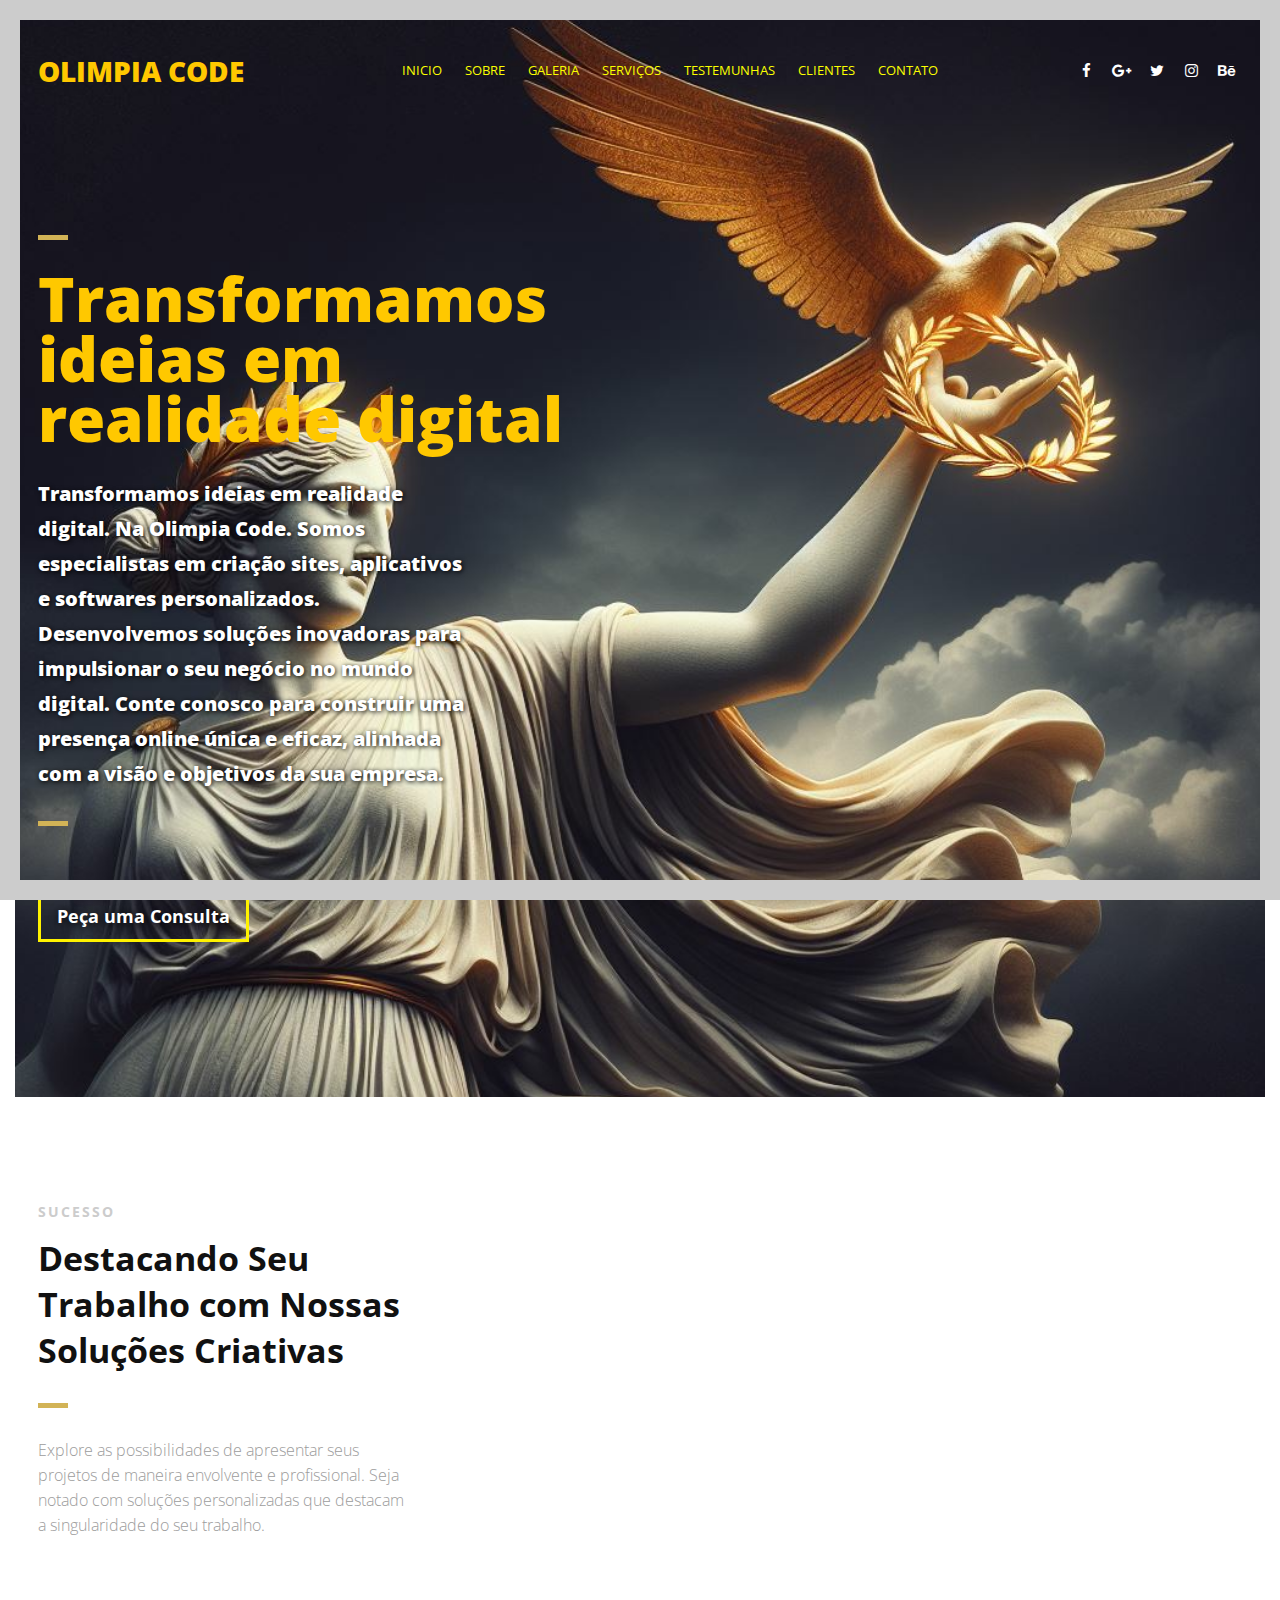
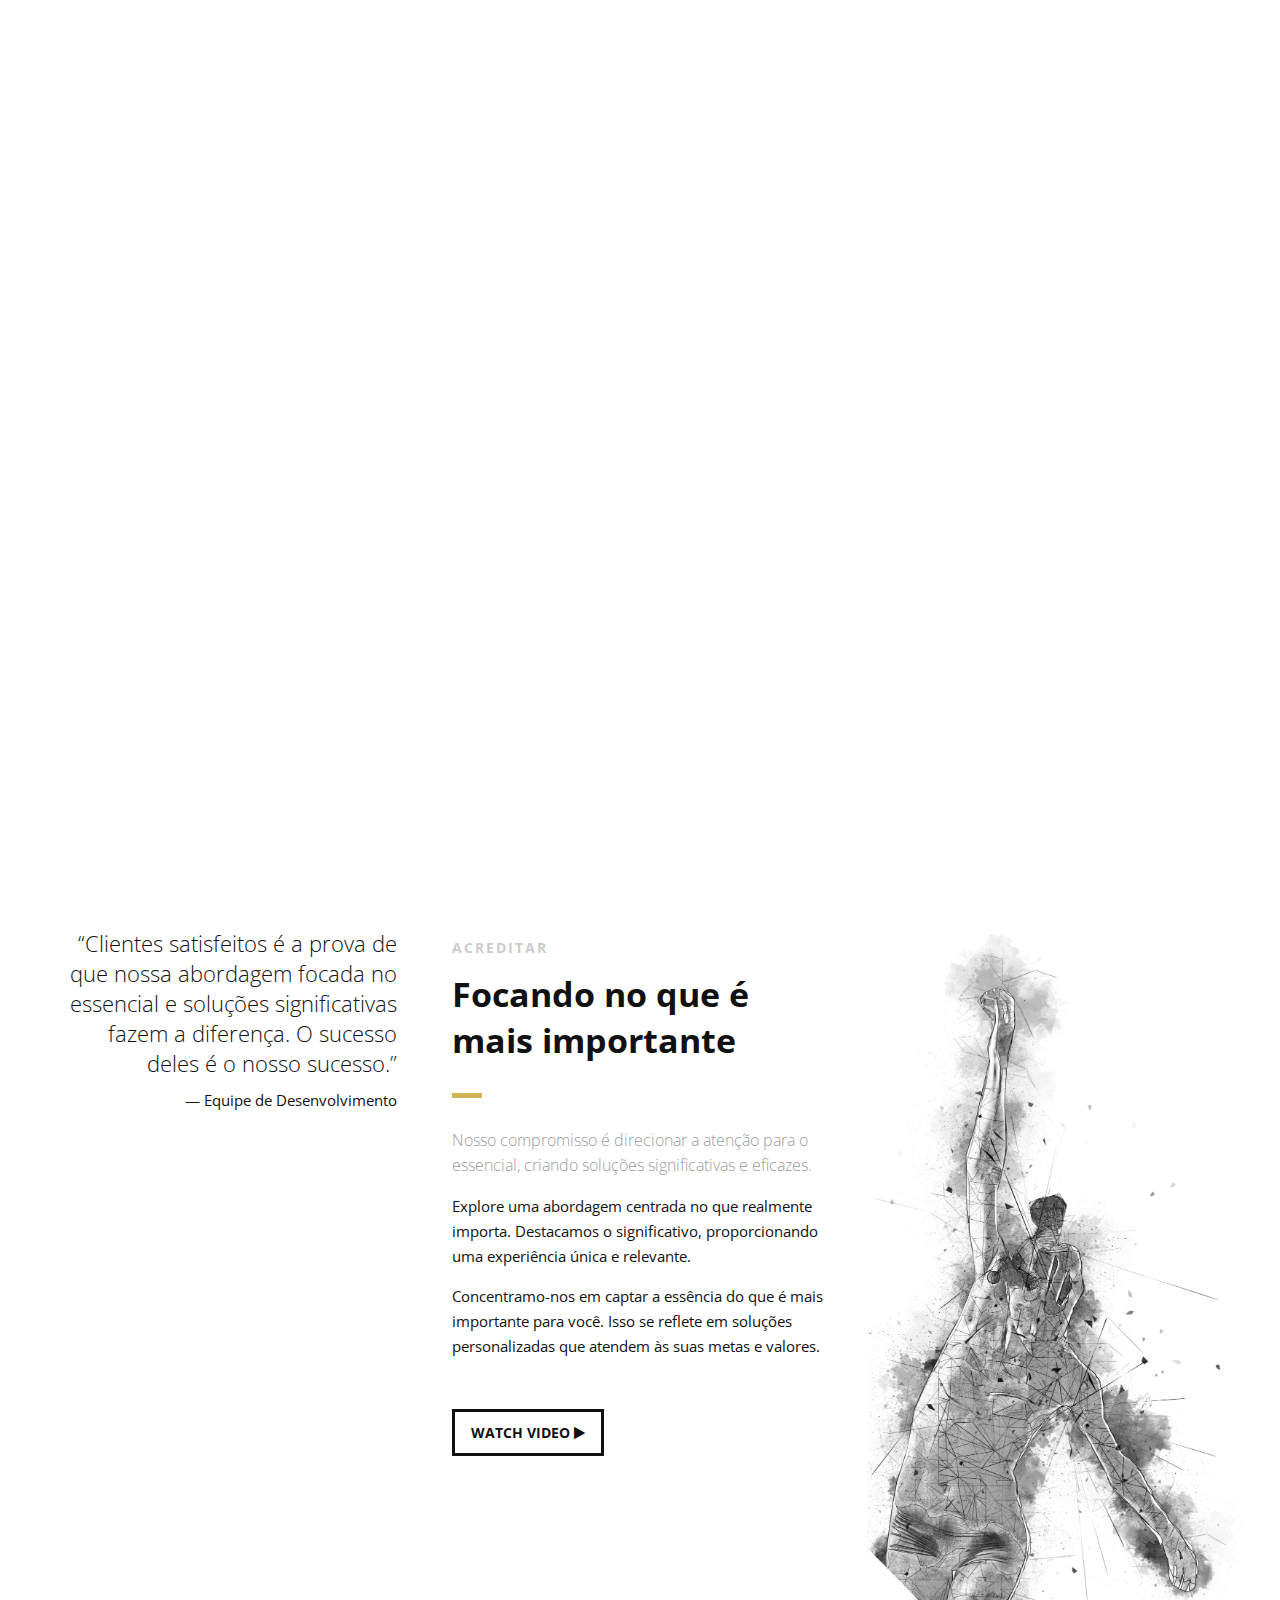
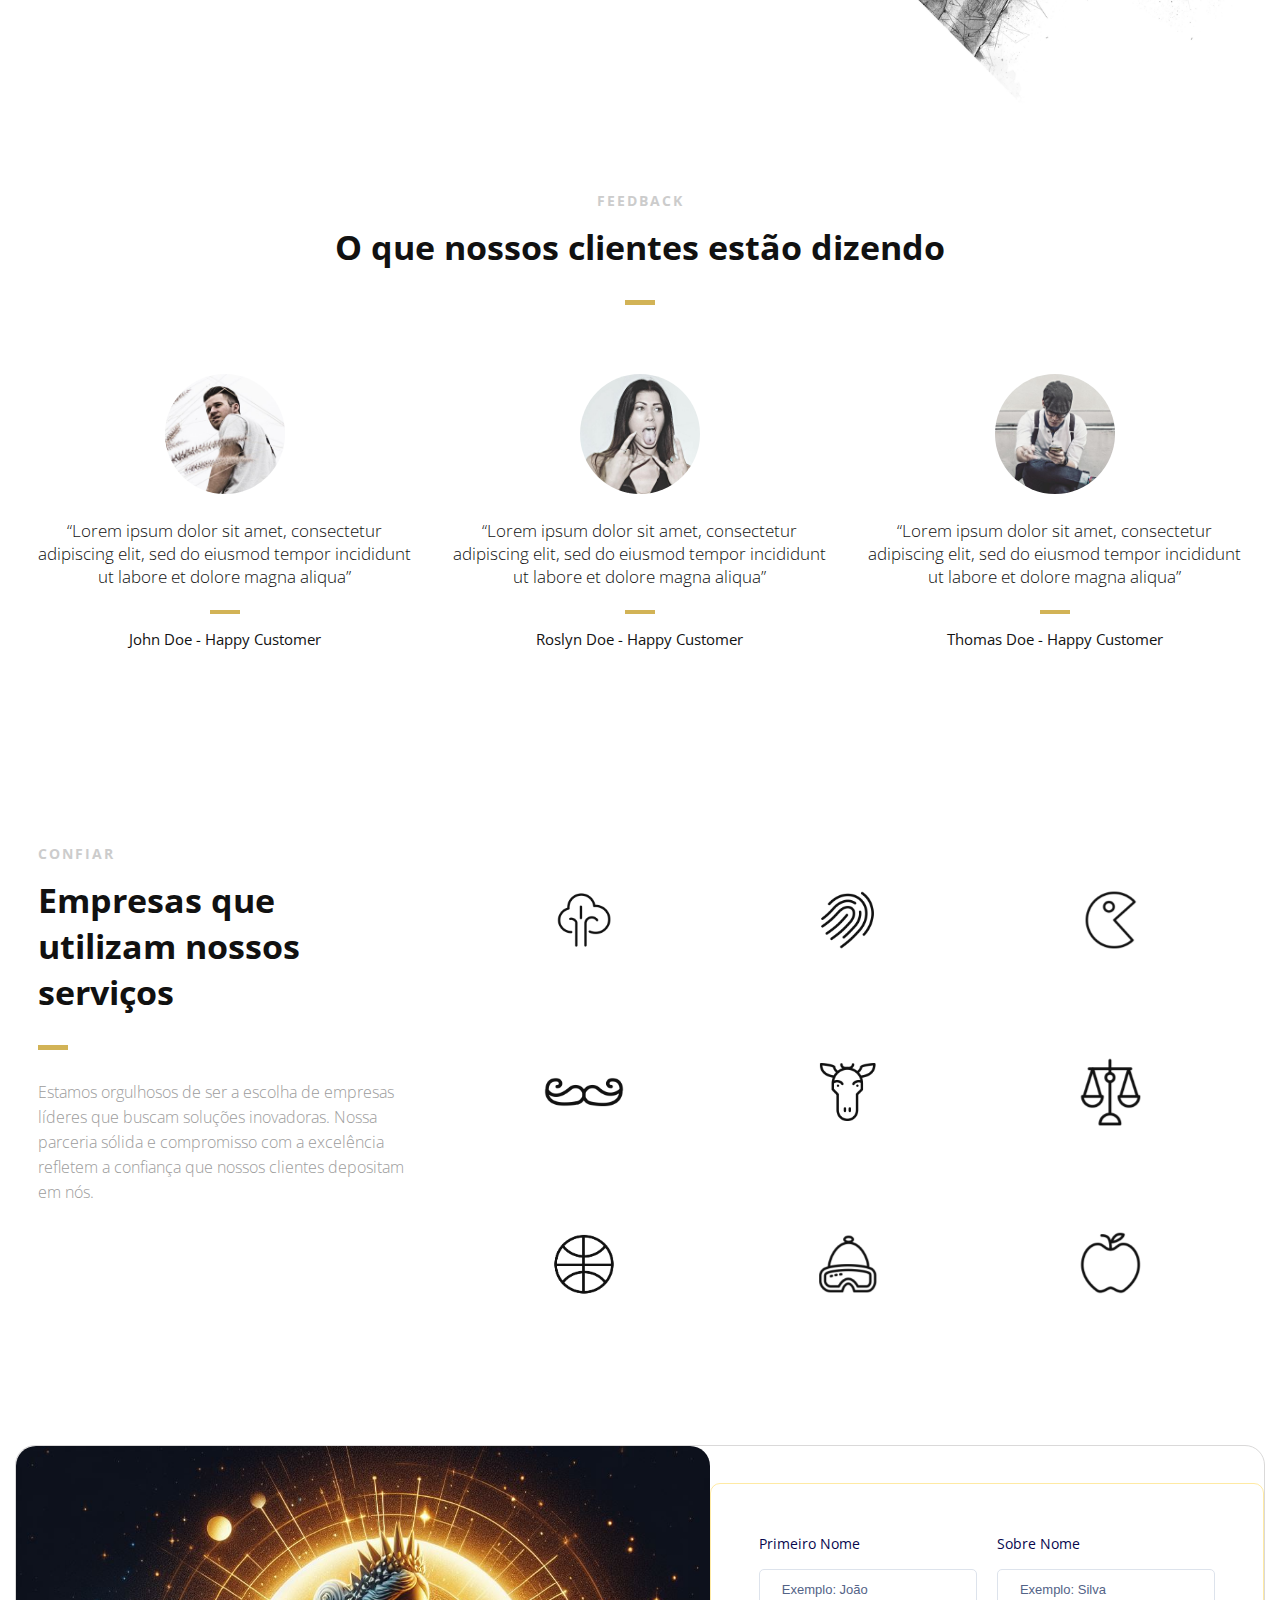
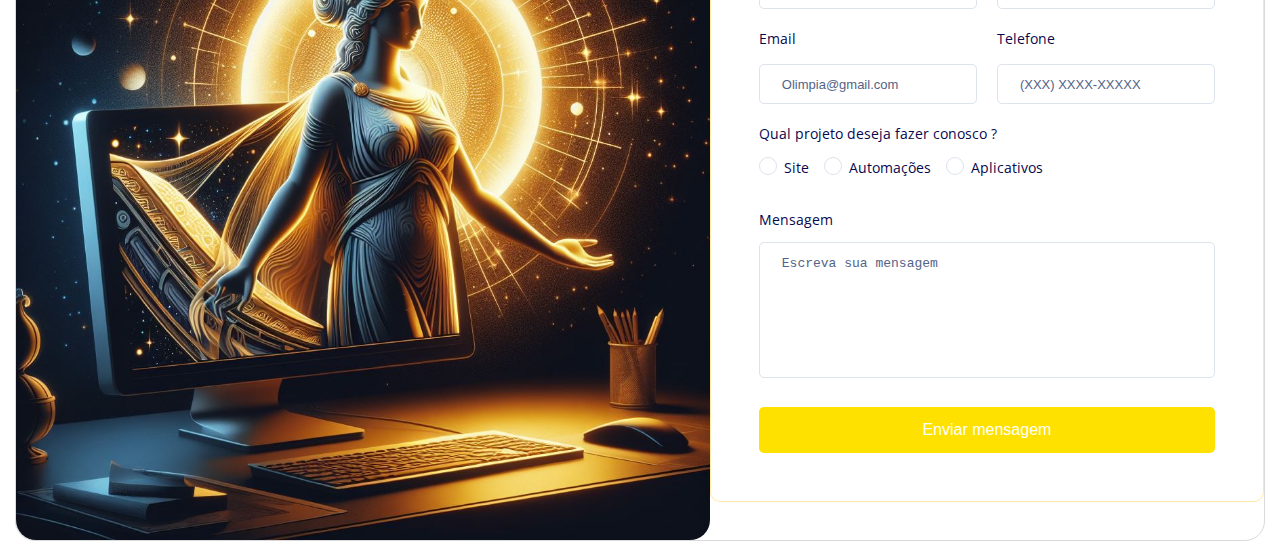
==== commit d8e9b455: "formulario" ====
--- a/index.html
+++ b/index.html
@@ -1,702 +1,527 @@
 <!doctype html>
 <html>
-  <head lang="en">
-    <meta charset="UTF-8" />
-
-    <!--Page Title-->
-    <title>Olimpia Code</title>
-
-    <!--Meta Keywords and Description-->
-    <meta name="keywords" content="" />
-    <meta name="description" content="" />
-    <meta
-      name="viewport"
-      content="width=device-width, initial-scale=1.0, user-scalable=no"
-    />
-
-    <!--Favicon-->
-    <link
-      rel="shortcut icon"
-      href="/images/favicons/favicon.ico"
-      title="Favicon"
-    />
-
-    <!-- todos estilos -->
-    <link rel="stylesheet" href="/css/globals.css" />
-
-    <!-- Namari Color CSS -->
-    <link rel="stylesheet" href="/css/namari-color.css" />
-
-    <!--icones-->
-    <link rel="stylesheet" href="/css/font-awesome.min.css" />
-
-    <!-- Animate CSS-->
-    <link href="/css/animate.css" rel="stylesheet" type="text/css" />
-
-    <!--Google Webfonts-->
-    <link
-      href="https://fonts.googleapis.com/css?family=Open+Sans:400,300,600,700,800"
-      rel="stylesheet"
-      type="text/css"
-    />
-  </head>
-
-  <body>
-    <!-- Carregamento da pagina -->
-    <div id="preloader">
-      <div id="status" class="la-ball-triangle-path">
-        <div></div>
-        <div></div>
-        <div></div>
+
+<head lang="pt-br">
+  <meta charset="UTF-8" />
+
+  <!--Page Title-->
+  <title>Olimpia Code</title>
+
+  <!--Meta Keywords and Description-->
+  <meta name="keywords" content="" />
+  <meta name="description" content="" />
+  <meta name="viewport" content="width=device-width, initial-scale=1.0, user-scalable=no" />
+
+  <!--Favicon-->
+  <link rel="shortcut icon" href="/images/favicons/OIG2.jpg" title="Favicon" />
+
+  <!-- todos estilos -->
+  <link rel="stylesheet" href="/css/globals.css" />
+
+  <!-- Namari Color CSS -->
+  <link rel="stylesheet" href="/css/namari-color.css" />
+
+  <!--icones-->
+  <link rel="stylesheet" href="/css/font-awesome.min.css" />
+
+  <!-- Animate CSS-->
+  <link href="/css/animate.css" rel="stylesheet" type="text/css" />
+
+  <!--Google Webfonts-->
+  <link href="https://fonts.googleapis.com/css?family=Open+Sans:400,300,600,700,800" rel="stylesheet" type="text/css" />
+</head>
+
+<body>
+  <!-- Carregamento da pagina -->
+  <div id="preloader">
+    <div id="status" class="la-ball-triangle-path">
+      <div></div>
+      <div></div>
+      <div></div>
+    </div>
+  </div>
+  <!--Fim do carregamento-->
+
+  <div class="page-border" data-wow-duration="0.7s" data-wow-delay="0.2s">
+    <div class="top-border wow fadeInDown animated" style="visibility: visible; animation-name: fadeInDown"></div>
+    <div class="right-border wow fadeInRight animated" style="visibility: visible; animation-name: fadeInRight"></div>
+    <div class="bottom-border wow fadeInUp animated" style="visibility: visible; animation-name: fadeInUp"></div>
+    <div class="left-border wow fadeInLeft animated" style="visibility: visible; animation-name: fadeInLeft"></div>
+  </div>
+
+  <div id="wrapper">
+    <header id="banner" class="scrollto clearfix" data-enllax-ratio=".5">
+      <div id="header" class="nav-collapse">
+        <div class="row clearfix">
+          <div class="col-1">
+            <!--Logo-->
+            <div id="logo">
+              <!--nome logo-->
+              <div class="title_logo">
+                <a href="/index.html">
+                  <h1 class="title_logo_h">OLIMPIA CODE</h1>
+                </a>
+              </div>
+            </div>
+
+            <aside>
+              <!--icones de redes sociais-->
+              <ul class="social-icons">
+                <li>
+                  <a target="_blank" title="Facebook" href="#">
+                    <i class="fa fa-facebook fa-1x"></i><span>Facebook</span>
+                  </a>
+                </li>
+                <li>
+                  <a target="_blank" title="Google+" href="#">
+                    <i class="fa fa-google-plus fa-1x"></i><span>Google+</span>
+                  </a>
+                </li>
+                <li>
+                  <a target="_blank" title="Twitter" href="#">
+                    <i class="fa fa-twitter fa-1x"></i><span>Twitter</span>
+                  </a>
+                </li>
+                <li>
+                  <a target="_blank" title="Instagram" href="#">
+                    <i class="fa fa-instagram fa-1x"></i><span>Instagram</span>
+                  </a>
+                </li>
+                <li>
+                  <a target="_blank" title="behance" href="#">
+                    <i class="fa fa-behance fa-1x"></i><span>Behance</span>
+                  </a>
+                </li>
+              </ul>
+            </aside>
+
+            <!--navegação principal-->
+            <nav id="nav-main">
+              <ul>
+                <li>
+                  <a href="#banner">Inicio</a>
+                </li>
+                <li>
+                  <a href="#about">Sobre</a>
+                </li>
+                <li>
+                  <a href="#gallery">Galeria</a>
+                </li>
+                <li>
+                  <a href="#services">Serviços</a>
+                </li>
+                <li>
+                  <a href="#testimonials">Testemunhas</a>
+                </li>
+                <li>
+                  <a href="#clients">Clientes</a>
+                </li>
+                <li>
+                  <a href="#pricing">Contato</a>
+                </li>
+              </ul>
+            </nav>
+
+            <div id="nav-trigger"><span></span></div>
+            <nav id="nav-mobile"></nav>
+          </div>
+        </div>
       </div>
-    </div>
-    <!--Fim do carregamento-->
-
-    <div class="page-border" data-wow-duration="0.7s" data-wow-delay="0.2s">
-      <div
-        class="top-border wow fadeInDown animated"
-        style="visibility: visible; animation-name: fadeInDown"
-      ></div>
-      <div
-        class="right-border wow fadeInRight animated"
-        style="visibility: visible; animation-name: fadeInRight"
-      ></div>
-      <div
-        class="bottom-border wow fadeInUp animated"
-        style="visibility: visible; animation-name: fadeInUp"
-      ></div>
-      <div
-        class="left-border wow fadeInLeft animated"
-        style="visibility: visible; animation-name: fadeInLeft"
-      ></div>
-    </div>
-
-    <div id="wrapper">
-      <header id="banner" class="scrollto clearfix" data-enllax-ratio=".5">
-        <div id="header" class="nav-collapse">
-          <div class="row clearfix">
-            <div class="col-1">
-              <!--Logo-->
-              <div id="logo">
-                <!--nome logo-->
-                <div class="title_logo">
-                  <a href="/index.html">
-                    <h1 class="title_logo_h">OLIMPIA CODE</h1>
-                  </a>
-                </div>
-              </div>
-
-              <aside>
-                <!--icones de redes sociais-->
-                <ul class="social-icons">
-                  <li>
-                    <a target="_blank" title="Facebook" href="#">
-                      <i class="fa fa-facebook fa-1x"></i><span>Facebook</span>
-                    </a>
-                  </li>
-                  <li>
-                    <a target="_blank" title="Google+" href="#">
-                      <i class="fa fa-google-plus fa-1x"></i
-                      ><span>Google+</span>
-                    </a>
-                  </li>
-                  <li>
-                    <a target="_blank" title="Twitter" href="#">
-                      <i class="fa fa-twitter fa-1x"></i><span>Twitter</span>
-                    </a>
-                  </li>
-                  <li>
-                    <a target="_blank" title="Instagram" href="#">
-                      <i class="fa fa-instagram fa-1x"></i
-                      ><span>Instagram</span>
-                    </a>
-                  </li>
-                  <li>
-                    <a target="_blank" title="behance" href="#">
-                      <i class="fa fa-behance fa-1x"></i><span>Behance</span>
-                    </a>
-                  </li>
-                </ul>
-              </aside>
-
-              <!--navegação principal-->
-              <nav id="nav-main">
-                <ul>
-                  <li>
-                    <a href="#banner">Inicio</a>
-                  </li>
-                  <li>
-                    <a href="#about">Sobre</a>
-                  </li>
-                  <li>
-                    <a href="#gallery">Galeria</a>
-                  </li>
-                  <li>
-                    <a href="#services">Serviços</a>
-                  </li>
-                  <li>
-                    <a href="#testimonials">Testemunhas</a>
-                  </li>
-                  <li>
-                    <a href="#clients">Clientes</a>
-                  </li>
-                  <li>
-                    <a href="#pricing">Planos</a>
-                  </li>
-                </ul>
-              </nav>
-
-              <div id="nav-trigger"><span></span></div>
-              <nav id="nav-mobile"></nav>
-            </div>
-          </div>
-        </div>
-        <!--End of Header-->
-
-        <!--container do banner-->
-        <div id="banner-content" class="row clearfix">
-          <div class="col-38">
+      <!--End of Header-->
+
+      <!--container do banner-->
+      <div id="banner-content" class="row clearfix">
+        <div class="col-38">
+          <div class="section-heading">
+            <h1>Transformamos ideias em realidade digital</h1>
+            <h2>
+              Transformamos ideias em realidade digital. Na Olimpia Code.
+              Somos especialistas em criação sites, aplicativos e softwares
+              personalizados. Desenvolvemos soluções inovadoras para
+              impulsionar o seu negócio no mundo digital. Conte conosco para
+              construir uma presença online única e eficaz, alinhada com a
+              visão e objetivos da sua empresa.
+            </h2>
+          </div>
+
+          <!--Call to Action-->
+          <a href="#" class="button">Peça uma Consulta</a>
+          <!--End Call to Action-->
+        </div>
+      </div>
+      <!--End of Row-->
+    </header>
+
+    <!--Main Content Area-->
+    <main id="content">
+      <!--Introduction-->
+      <section id="about" class="introduction scrollto">
+        <div class="row clearfix">
+          <h2 class="cell_responsivo col-2 icon-block icon-top wow fadeInUp" data-wow-delay="0.1s">
+            Transformamos ideias em realidade digital. Na Olimpia Code. Somos
+            especialistas em criação sites, aplicativos e softwares
+            personalizados. Desenvolvemos soluções inovadoras para impulsionar
+            o seu negócio no mundo digital. Conte conosco para construir uma
+            presença online única e eficaz, alinhada com a visão e objetivos
+            da sua empresa.
+          </h2>
+          <div class="col-3">
             <div class="section-heading">
-              <h1>Transformamos ideias em realidade digital</h1>
-              <h2>
-                Transformamos ideias em realidade digital. Na Olimpia Code.
-                Somos especialistas em criação sites, aplicativos e softwares
-                personalizados. Desenvolvemos soluções inovadoras para
-                impulsionar o seu negócio no mundo digital. Conte conosco para
-                construir uma presença online única e eficaz, alinhada com a
-                visão e objetivos da sua empresa.
+              <h3>SUCESSO</h3>
+              <h2 class="section-title">
+                Destacando Seu Trabalho com Nossas Soluções Criativas
               </h2>
-            </div>
-
-            <!--Call to Action-->
-            <a href="#" class="button">Peça uma Consulta</a>
-            <!--End Call to Action-->
-          </div>
-        </div>
-        <!--End of Row-->
-      </header>
-
-      <!--Main Content Area-->
-      <main id="content">
-        <!--Introduction-->
-        <section id="about" class="introduction scrollto">
-          <div class="row clearfix">
-            <h2
-              class="cell_responsivo col-2 icon-block icon-top wow fadeInUp"
-              data-wow-delay="0.1s"
-            >
-              Transformamos ideias em realidade digital. Na Olimpia Code. Somos
-              especialistas em criação sites, aplicativos e softwares
-              personalizados. Desenvolvemos soluções inovadoras para impulsionar
-              o seu negócio no mundo digital. Conte conosco para construir uma
-              presença online única e eficaz, alinhada com a visão e objetivos
-              da sua empresa.
-            </h2>
-            <div class="col-3">
-              <div class="section-heading">
-                <h3>SUCESSO</h3>
-                <h2 class="section-title">
-                  Destacando Seu Trabalho com Nossas Soluções Criativas
-                </h2>
-                <p class="section-subtitle">
-                  Explore as possibilidades de apresentar seus projetos de
-                  maneira envolvente e profissional. Seja notado com soluções
-                  personalizadas que destacam a singularidade do seu trabalho.
+              <p class="section-subtitle">
+                Explore as possibilidades de apresentar seus projetos de
+                maneira envolvente e profissional. Seja notado com soluções
+                personalizadas que destacam a singularidade do seu trabalho.
+              </p>
+            </div>
+          </div>
+
+          <div class="col-2-3">
+            <!--Icon Block-->
+            <div class="col-2 icon-block icon-top wow fadeInUp" data-wow-delay="0.1s">
+              <!--Icon-->
+              <div class="icon">
+                <i class="fa fa-laptop fa-2x"></i>
+              </div>
+              <!--Icon Block Description-->
+              <div class="icon-block-description">
+                <h4>Inovação em Tecnologia</h4>
+                <p>
+                  Desenvolvemos experiências modernas para web, apps e
+                  automações, utilizando tecnologias de ponta para otimizar a
+                  sua presença online e simplificar processos.
                 </p>
               </div>
             </div>
-
-            <div class="col-2-3">
-              <!--Icon Block-->
-              <div
-                class="col-2 icon-block icon-top wow fadeInUp"
-                data-wow-delay="0.1s"
-              >
-                <!--Icon-->
-                <div class="icon">
-                  <i class="fa fa-laptop fa-2x"></i>
-                </div>
-                <!--Icon Block Description-->
-                <div class="icon-block-description">
-                  <h4>Inovação em Tecnologia</h4>
-                  <p>
-                    Desenvolvemos experiências modernas para web, apps e
-                    automações, utilizando tecnologias de ponta para otimizar a
-                    sua presença online e simplificar processos.
-                  </p>
-                </div>
-              </div>
-              <!--End of Icon Block-->
-
-              <!--Icon Block-->
-              <div
-                class="col-2 icon-block icon-top wow fadeInUp"
-                data-wow-delay="0.3s"
-              >
-                <!--Icon-->
-                <div class="icon">
-                  <i class="fa fa-bolt fa-2x"></i>
-                </div>
-                <!--Icon Block Description-->
-                <div class="icon-block-description">
-                  <h4>Fácil de usar</h4>
-                  <p>
-                    Descubra a simplicidade em cada interação. Com uma interface
-                    intuitiva e funcionalidades cuidadosamente projetadas,
-                    proporcionamos uma experiência que é fácil de entender e
-                    utilizar.
-                  </p>
-                </div>
-              </div>
-              <!--End of Icon Block-->
-
-              <!--Icon Block-->
-              <div
-                class="col-2 icon-block icon-top wow fadeInUp"
-                data-wow-delay="0.5s"
-              >
-                <!--Icon-->
-                <div class="icon">
-                  <i class="fa fa-tablet fa-2x"></i>
-                </div>
-                <!--Icon Block Description-->
-                <div class="icon-block-description">
-                  <h4>Site totalmente responsivo</h4>
-                  <p>
-                    Garantimos sites e apps totalmente responsivos para garantir
-                    uma experiência consistente e amigável em qualquer
-                    dispositivo. Sua presença online se adapta perfeitamente a
-                    diferentes tamanhos de tela, proporcionando conveniência e
-                    acessibilidade aos usuários.
-                  </p>
-                </div>
-              </div>
-              <!--End of Icon Block-->
-
-              <!--Icon Block-->
-              <div
-                class="col-2 icon-block icon-top wow fadeInUp"
-                data-wow-delay="0.5s"
-              >
-                <!--Icon-->
-                <div class="icon">
-                  <i class="fa fa-rocket fa-2x"></i>
-                </div>
-                <!--Icon Block Description-->
-                <div class="icon-block-description">
-                  <h4>Sites Interativos e Animados</h4>
-                  <p>
-                    Adicione vida ao seu site com elementos interativos e
-                    animações. Proporcionamos uma experiência envolvente para os
-                    usuários, tornando a navegação mais dinâmica e agradável.
-                    Descubra como podemos transformar sua presença online em
-                    algo verdadeiramente cativante.
-                  </p>
-                </div>
-              </div>
-              <!--End of Icon Block-->
-            </div>
-          </div>
-        </section>
-        <!--End of Introduction-->
-
-        <!--Gallery-->
-        <aside
-          id="gallery"
-          class="row text-center scrollto clearfix"
-          data-featherlight-gallery
-          data-featherlight-filter="a"
-        >
-          <a
-            href="images/gallery-images/gallery-image-1.jpg"
-            data-featherlight="image"
-            class="col-3 wow fadeIn"
-            data-wow-delay="0.1s"
-            ><img
-              src="images/gallery-images/gallery-image-1.jpg"
-              alt="Landing Page"
-          /></a>
-          <a
-            href="images/gallery-images/gallery-image-2.jpg"
-            data-featherlight="image"
-            class="col-3 wow fadeIn"
-            data-wow-delay="0.3s"
-            ><img
-              src="images/gallery-images/gallery-image-2.jpg"
-              alt="Landing Page"
-          /></a>
-          <a
-            href="images/gallery-images/gallery-image-3.jpg"
-            data-featherlight="image"
-            class="col-3 wow fadeIn"
-            data-wow-delay="0.5s"
-            ><img
-              src="images/gallery-images/gallery-image-3.jpg"
-              alt="Landing Page"
-          /></a>
-          <a
-            href="images/gallery-images/gallery-image-4.jpg"
-            data-featherlight="image"
-            class="col-3 wow fadeIn"
-            data-wow-delay="1.1s"
-            ><img
-              src="images/gallery-images/gallery-image-4.jpg"
-              alt="Landing Page"
-          /></a>
-          <a
-            href="images/gallery-images/gallery-image-5.jpg"
-            data-featherlight="image"
-            class="col-3 wow fadeIn"
-            data-wow-delay="0.9s"
-            ><img
-              src="images/gallery-images/gallery-image-5.jpg"
-              alt="Landing Page"
-          /></a>
-          <a
-            href="images/gallery-images/gallery-image-6.jpg"
-            data-featherlight="image"
-            class="col-3 wow fadeIn"
-            data-wow-delay="0.7s"
-            ><img
-              src="images/gallery-images/gallery-image-6.jpg"
-              alt="Landing Page"
-          /></a>
-        </aside>
-        <!--End of Gallery-->
-
-        <!--Content Section-->
-        <div id="services" class="scrollto clearfix">
-          <div class="row no-padding-bottom clearfix">
-            <!--Content Left Side-->
-            <div class="col-3">
-              <!--User Testimonial-->
-              <blockquote class="testimonial text-right bigtest">
-                <q
-                  >Clientes satisfeitos é a prova de que nossa abordagem focada
-                  no essencial e soluções significativas fazem a diferença. O
-                  sucesso deles é o nosso sucesso.</q
-                >
-                <footer>— Equipe de Desenvolvimento</footer>
-              </blockquote>
-              <!-- End of Testimonial-->
-            </div>
-            <!--End Content Left Side-->
-
-            <!--Content of the Right Side-->
-            <div class="col-3">
-              <div class="section-heading">
-                <h3>ACREDITAR</h3>
-                <h2 class="section-title">Focando no que é mais importante</h2>
-                <p class="section-subtitle">
-                  Nosso compromisso é direcionar a atenção para o essencial,
-                  criando soluções significativas e eficazes.
+            <!--End of Icon Block-->
+
+            <!--Icon Block-->
+            <div class="col-2 icon-block icon-top wow fadeInUp" data-wow-delay="0.3s">
+              <!--Icon-->
+              <div class="icon">
+                <i class="fa fa-bolt fa-2x"></i>
+              </div>
+              <!--Icon Block Description-->
+              <div class="icon-block-description">
+                <h4>Fácil de usar</h4>
+                <p>
+                  Descubra a simplicidade em cada interação. Com uma interface
+                  intuitiva e funcionalidades cuidadosamente projetadas,
+                  proporcionamos uma experiência que é fácil de entender e
+                  utilizar.
                 </p>
               </div>
-              <p>
-                Explore uma abordagem centrada no que realmente importa.
-                Destacamos o significativo, proporcionando uma experiência única
-                e relevante.
-              </p>
-              <p>
-                Concentramo-nos em captar a essência do que é mais importante
-                para você. Isso se reflete em soluções personalizadas que
-                atendem às suas metas e valores.
-              </p>
-              <!-- Just replace the Video ID "UYJ5IjBRlW8" with the ID of your video on YouTube (Found within the URL) -->
-              <a
-                href="#"
-                data-videoid="UYJ5IjBRlW8"
-                data-videosite="youtube"
-                class="button video link-lightbox"
-              >
-                WATCH VIDEO <i class="fa fa-play" aria-hidden="true"></i>
-              </a>
-            </div>
-            <!--End Content Right Side-->
-
-            <div class="col-3">
-              <img src="/images/dancer.jpg" alt="Dancer" />
-            </div>
-          </div>
-        </div>
-        <!--End of Content Section-->
-
-        <!--Testimonials-->
-        <aside
-          id="testimonials"
-          class="scrollto text-center"
-          data-enllax-ratio=".2"
-        >
-          <div class="row clearfix">
-            <div class="section-heading">
-              <h3>FEEDBACK</h3>
-              <h2 class="section-title">O que nossos clientes estão dizendo</h2>
-            </div>
-
+            </div>
+            <!--End of Icon Block-->
+
+            <!--Icon Block-->
+            <div class="col-2 icon-block icon-top wow fadeInUp" data-wow-delay="0.5s">
+              <!--Icon-->
+              <div class="icon">
+                <i class="fa fa-tablet fa-2x"></i>
+              </div>
+              <!--Icon Block Description-->
+              <div class="icon-block-description">
+                <h4>Site totalmente responsivo</h4>
+                <p>
+                  Garantimos sites e apps totalmente responsivos para garantir
+                  uma experiência consistente e amigável em qualquer
+                  dispositivo. Sua presença online se adapta perfeitamente a
+                  diferentes tamanhos de tela, proporcionando conveniência e
+                  acessibilidade aos usuários.
+                </p>
+              </div>
+            </div>
+            <!--End of Icon Block-->
+
+            <!--Icon Block-->
+            <div class="col-2 icon-block icon-top wow fadeInUp" data-wow-delay="0.5s">
+              <!--Icon-->
+              <div class="icon">
+                <i class="fa fa-rocket fa-2x"></i>
+              </div>
+              <!--Icon Block Description-->
+              <div class="icon-block-description">
+                <h4>Sites Interativos e Animados</h4>
+                <p>
+                  Adicione vida ao seu site com elementos interativos e
+                  animações. Proporcionamos uma experiência envolvente para os
+                  usuários, tornando a navegação mais dinâmica e agradável.
+                  Descubra como podemos transformar sua presença online em
+                  algo verdadeiramente cativante.
+                </p>
+              </div>
+            </div>
+            <!--End of Icon Block-->
+          </div>
+        </div>
+      </section>
+      <!--End of Introduction-->
+
+      <!--Gallery-->
+      <aside id="gallery" class="row text-center scrollto clearfix" data-featherlight-gallery
+        data-featherlight-filter="a">
+        <a href="images/gallery-images/gallery-image-1.jpg" data-featherlight="image" class="col-3 wow fadeIn"
+          data-wow-delay="0.1s"><img src="images/gallery-images/gallery-image-1.jpg" alt="Landing Page" /></a>
+        <a href="images/gallery-images/gallery-image-2.jpg" data-featherlight="image" class="col-3 wow fadeIn"
+          data-wow-delay="0.3s"><img src="images/gallery-images/gallery-image-2.jpg" alt="Landing Page" /></a>
+        <a href="images/gallery-images/gallery-image-3.jpg" data-featherlight="image" class="col-3 wow fadeIn"
+          data-wow-delay="0.5s"><img src="images/gallery-images/gallery-image-3.jpg" alt="Landing Page" /></a>
+        <a href="images/gallery-images/gallery-image-4.jpg" data-featherlight="image" class="col-3 wow fadeIn"
+          data-wow-delay="1.1s"><img src="images/gallery-images/gallery-image-4.jpg" alt="Landing Page" /></a>
+        <a href="images/gallery-images/gallery-image-5.jpg" data-featherlight="image" class="col-3 wow fadeIn"
+          data-wow-delay="0.9s"><img src="images/gallery-images/gallery-image-5.jpg" alt="Landing Page" /></a>
+        <a href="images/gallery-images/gallery-image-6.jpg" data-featherlight="image" class="col-3 wow fadeIn"
+          data-wow-delay="0.7s"><img src="images/gallery-images/gallery-image-6.jpg" alt="Landing Page" /></a>
+      </aside>
+      <!--End of Gallery-->
+
+      <!--Content Section-->
+      <div id="services" class="scrollto clearfix">
+        <div class="row no-padding-bottom clearfix">
+          <!--Content Left Side-->
+          <div class="col-3">
             <!--User Testimonial-->
-            <blockquote class="col-3 testimonial classic">
-              <img src="/images/user-images/user-1.jpg" alt="User" />
-              <q
-                >Lorem ipsum dolor sit amet, consectetur adipiscing elit, sed do
-                eiusmod tempor incididunt ut labore et dolore magna aliqua</q
-              >
-              <footer>John Doe - Happy Customer</footer>
+            <blockquote class="testimonial text-right bigtest">
+              <q>Clientes satisfeitos é a prova de que nossa abordagem focada
+                no essencial e soluções significativas fazem a diferença. O
+                sucesso deles é o nosso sucesso.</q>
+              <footer>— Equipe de Desenvolvimento</footer>
             </blockquote>
             <!-- End of Testimonial-->
-
-            <!--User Testimonial-->
-            <blockquote class="col-3 testimonial classic">
-              <img src="/images/user-images/user-2.jpg" alt="User" />
-              <q
-                >Lorem ipsum dolor sit amet, consectetur adipiscing elit, sed do
-                eiusmod tempor incididunt ut labore et dolore magna aliqua</q
-              >
-              <footer>Roslyn Doe - Happy Customer</footer>
-            </blockquote>
-            <!-- End of Testimonial-->
-
-            <!--User Testimonial-->
-            <blockquote class="col-3 testimonial classic">
-              <img src="images/user-images/user-3.jpg" alt="User" />
-              <q
-                >Lorem ipsum dolor sit amet, consectetur adipiscing elit, sed do
-                eiusmod tempor incididunt ut labore et dolore magna aliqua</q
-              >
-              <footer>Thomas Doe - Happy Customer</footer>
-            </blockquote>
-            <!-- End of Testimonial-->
-          </div>
-        </aside>
-        <!--End of Testimonials-->
-
-        <!--Clients-->
-        <section id="clients" class="scrollto clearfix">
-          <div class="row clearfix">
-            <div class="col-3">
-              <div class="section-heading">
-                <h3>CONFIAR</h3>
-                <h2 class="section-title">
-                  Empresas que utilizam nossos serviços
-                </h2>
-                <p class="section-subtitle">
-                  Estamos orgulhosos de ser a escolha de empresas líderes que
-                  buscam soluções inovadoras. Nossa parceria sólida e
-                  compromisso com a excelência refletem a confiança que nossos
-                  clientes depositam em nós.
-                </p>
-              </div>
-            </div>
-
-            <div class="col-2-3">
-              <a href="#" class="col-3">
-                <img
-                  src="images/company-images/company-logo1.png"
-                  alt="Company"
-                />
-                <div class="client-overlay"><span>Tree</span></div>
-              </a>
-              <a href="#" class="col-3">
-                <img
-                  src="images/company-images/company-logo2.png"
-                  alt="Company"
-                />
-                <div class="client-overlay"><span>Fingerprint</span></div>
-              </a>
-              <a href="#" class="col-3">
-                <img
-                  src="images/company-images/company-logo3.png"
-                  alt="Company"
-                />
-                <div class="client-overlay"><span>The Man</span></div>
-              </a>
-              <a href="#" class="col-3">
-                <img
-                  src="images/company-images/company-logo4.png"
-                  alt="Company"
-                />
-                <div class="client-overlay"><span>Mustache</span></div>
-              </a>
-              <a href="#" class="col-3">
-                <img
-                  src="images/company-images/company-logo5.png"
-                  alt="Company"
-                />
-                <div class="client-overlay"><span>Goat</span></div>
-              </a>
-              <a href="#" class="col-3">
-                <img
-                  src="images/company-images/company-logo6.png"
-                  alt="Company"
-                />
-                <div class="client-overlay"><span>Justice</span></div>
-              </a>
-              <a href="#" class="col-3">
-                <img
-                  src="images/company-images/company-logo7.png"
-                  alt="Company"
-                />
-                <div class="client-overlay"><span>Ball</span></div>
-              </a>
-              <a href="#" class="col-3">
-                <img
-                  src="images/company-images/company-logo8.png"
-                  alt="Company"
-                />
-                <div class="client-overlay"><span>Cold</span></div>
-              </a>
-
-              <a href="#" class="col-3">
-                <img
-                  src="images/company-images/company-logo9.png"
-                  alt="Company"
-                />
-                <div class="client-overlay"><span>Cold</span></div>
-              </a>
-            </div>
-          </div>
-        </section>
-        <!--End of Clients-->
-
-        <!--Pricing Tables-->
-        <section
-          id="pricing"
-          class="secondary-color text-center scrollto clearfix"
-        >
-          <div class="row clearfix">
+          </div>
+          <!--End Content Left Side-->
+
+          <!--Content of the Right Side-->
+          <div class="col-3">
             <div class="section-heading">
-              <h3>SUA ESCOLHA</h3>
-              <h2 class="section-title">Temos o pacote certo para você</h2>
-            </div>
-
-            <!--Pricing Block-->
-            <div class="pricing-block col-3 wow fadeInUp" data-wow-delay="0.4s">
-              <div class="pricing-block-content">
-                <h3>Personal</h3>
-                <p class="pricing-sub">The standard version</p>
-                <div class="pricing">
-                  <div class="price"><span>$</span>19</div>
-                  <p>Lorem ipsum dolor sit amet, consectetur adipiscing elit</p>
+              <h3>ACREDITAR</h3>
+              <h2 class="section-title">Focando no que é mais importante</h2>
+              <p class="section-subtitle">
+                Nosso compromisso é direcionar a atenção para o essencial,
+                criando soluções significativas e eficazes.
+              </p>
+            </div>
+            <p>
+              Explore uma abordagem centrada no que realmente importa.
+              Destacamos o significativo, proporcionando uma experiência única
+              e relevante.
+            </p>
+            <p>
+              Concentramo-nos em captar a essência do que é mais importante
+              para você. Isso se reflete em soluções personalizadas que
+              atendem às suas metas e valores.
+            </p>
+            <!-- Just replace the Video ID "UYJ5IjBRlW8" with the ID of your video on YouTube (Found within the URL) -->
+            <a href="#" data-videoid="UYJ5IjBRlW8" data-videosite="youtube" class="button video link-lightbox">
+              WATCH VIDEO <i class="fa fa-play" aria-hidden="true"></i>
+            </a>
+          </div>
+          <!--End Content Right Side-->
+
+          <div class="col-3">
+            <img src="/images/dancer.jpg" alt="Dancer" />
+          </div>
+        </div>
+      </div>
+      <!--End of Content Section-->
+
+      <!--Testimonials-->
+      <aside id="testimonials" class="scrollto text-center" data-enllax-ratio=".2">
+        <div class="row clearfix">
+          <div class="section-heading">
+            <h3>FEEDBACK</h3>
+            <h2 class="section-title">O que nossos clientes estão dizendo</h2>
+          </div>
+
+          <!--User Testimonial-->
+          <blockquote class="col-3 testimonial classic">
+            <img src="/images/user-images/user-1.jpg" alt="User" />
+            <q>Lorem ipsum dolor sit amet, consectetur adipiscing elit, sed do
+              eiusmod tempor incididunt ut labore et dolore magna aliqua</q>
+            <footer>John Doe - Happy Customer</footer>
+          </blockquote>
+          <!-- End of Testimonial-->
+
+          <!--User Testimonial-->
+          <blockquote class="col-3 testimonial classic">
+            <img src="/images/user-images/user-2.jpg" alt="User" />
+            <q>Lorem ipsum dolor sit amet, consectetur adipiscing elit, sed do
+              eiusmod tempor incididunt ut labore et dolore magna aliqua</q>
+            <footer>Roslyn Doe - Happy Customer</footer>
+          </blockquote>
+          <!-- End of Testimonial-->
+
+          <!--User Testimonial-->
+          <blockquote class="col-3 testimonial classic">
+            <img src="images/user-images/user-3.jpg" alt="User" />
+            <q>Lorem ipsum dolor sit amet, consectetur adipiscing elit, sed do
+              eiusmod tempor incididunt ut labore et dolore magna aliqua</q>
+            <footer>Thomas Doe - Happy Customer</footer>
+          </blockquote>
+          <!-- End of Testimonial-->
+        </div>
+      </aside>
+      <!--End of Testimonials-->
+
+      <!--Clients-->
+      <section id="clients" class="scrollto clearfix">
+        <div class="row clearfix">
+          <div class="col-3">
+            <div class="section-heading">
+              <h3>CONFIAR</h3>
+              <h2 class="section-title">
+                Empresas que utilizam nossos serviços
+              </h2>
+              <p class="section-subtitle">
+                Estamos orgulhosos de ser a escolha de empresas líderes que
+                buscam soluções inovadoras. Nossa parceria sólida e
+                compromisso com a excelência refletem a confiança que nossos
+                clientes depositam em nós.
+              </p>
+            </div>
+          </div>
+
+          <div class="col-2-3">
+            <a href="#" class="col-3">
+              <img src="images/company-images/company-logo1.png" alt="Company" />
+              <div class="client-overlay"><span>Tree</span></div>
+            </a>
+            <a href="#" class="col-3">
+              <img src="images/company-images/company-logo2.png" alt="Company" />
+              <div class="client-overlay"><span>Fingerprint</span></div>
+            </a>
+            <a href="#" class="col-3">
+              <img src="images/company-images/company-logo3.png" alt="Company" />
+              <div class="client-overlay"><span>The Man</span></div>
+            </a>
+            <a href="#" class="col-3">
+              <img src="images/company-images/company-logo4.png" alt="Company" />
+              <div class="client-overlay"><span>Mustache</span></div>
+            </a>
+            <a href="#" class="col-3">
+              <img src="images/company-images/company-logo5.png" alt="Company" />
+              <div class="client-overlay"><span>Goat</span></div>
+            </a>
+            <a href="#" class="col-3">
+              <img src="images/company-images/company-logo6.png" alt="Company" />
+              <div class="client-overlay"><span>Justice</span></div>
+            </a>
+            <a href="#" class="col-3">
+              <img src="images/company-images/company-logo7.png" alt="Company" />
+              <div class="client-overlay"><span>Ball</span></div>
+            </a>
+            <a href="#" class="col-3">
+              <img src="images/company-images/company-logo8.png" alt="Company" />
+              <div class="client-overlay"><span>Cold</span></div>
+            </a>
+
+            <a href="#" class="col-3">
+              <img src="images/company-images/company-logo9.png" alt="Company" />
+              <div class="client-overlay"><span>Cold</span></div>
+            </a>
+          </div>
+        </div>
+      </section>
+      <!--End of Clients-->
+      
+    </main>
+    <!--End Main Content Area-->
+    
+    <!--Footer-->
+    <!--formulário de contato-->
+<footer id="landing-footer" class="clearfix formulario">
+    <div class="container_img">
+        <img src="/images/banner-images/form_banner2.jpg" alt="" />
+    </div>
+    <div class="formbold-main-wrapper">
+        <div class="formbold-form-wrapper">
+            <form action="https://api.staticforms.xyz/submit" method="POST">
+                <input type="hidden" name="accessKey" value="a6d89736-3370-4ca6-ba35-2b8879d5940d">
+                <input type="hidden" name="redirectTo" value="https://olimpia-code.vercel.app/">
+                <div class="formbold-input-flex">
+                    <div>
+                        <label for="name" class="formbold-form-label"> Primeiro Nome </label>
+                        <input type="text" name="name" id="name" placeholder="Exemplo: João" class="formbold-form-input" />
+                    </div>
+                    <div>
+                        <label for="subject" class="formbold-form-label"> Sobre Nome </label>
+                        <input type="text" name="subject" id="subject" placeholder="Exemplo: Silva" class="formbold-form-input" />
+                    </div>
                 </div>
-                <ul>
-                  <li>5 Downloads</li>
-                  <li>2 Extensions</li>
-                  <li>Tutorials</li>
-                  <li>Forum Support</li>
-                  <li>1 year free updates</li>
-                </ul>
-                <a href="#" class="button">BUY TODAY</a>
-              </div>
-            </div>
-            <!--End Pricing Block-->
-
-            <!--Pricing Block-->
-            <div
-              class="pricing-block featured col-3 wow fadeInUp"
-              data-wow-delay="0.6s"
-            >
-              <div class="pricing-block-content">
-                <h3>Student</h3>
-                <p class="pricing-sub">Most popular choice</p>
-                <div class="pricing">
-                  <div class="price"><span>$</span>29</div>
-                  <p>Lorem ipsum dolor sit amet, consectetur adipiscing elit</p>
+
+                <div class="formbold-input-flex">
+                    <div>
+                        <label for="email" class="formbold-form-label"> Email </label>
+                        <input type="email" name="email" id="email" placeholder="Olimpia@gmail.com" class="formbold-form-input" />
+                    </div>
+                    <div>
+                        <label for="phone" class="formbold-form-label"> Telefone </label>
+                        <input type="text" name="phone" id="phone" placeholder="(XXX) XXXX-XXXXX" class="formbold-form-input" />
+                    </div>
                 </div>
-                <ul>
-                  <li>15 Downloads</li>
-                  <li>5 Extensions</li>
-                  <li>Tutorials with Files</li>
-                  <li>Forum Support</li>
-                  <li>2 years free updates</li>
-                </ul>
-                <a href="#" class="button">BUY TODAY</a>
-              </div>
-            </div>
-            <!--End Pricing Block-->
-
-            <!--Pricing Block-->
-            <div class="pricing-block col-3 wow fadeInUp" data-wow-delay="0.8s">
-              <div class="pricing-block-content">
-                <h3>Business</h3>
-                <p class="pricing-sub">For the whole team</p>
-                <div class="pricing">
-                  <div class="price"><span>$</span>49</div>
-                  <p>Lorem ipsum dolor sit amet, consectetur adipiscing elit</p>
+
+                <div class="formbold-input-radio-wrapper">
+                    <label for="jobtitle" class="formbold-form-label"> Qual projeto deseja fazer conosco ? </label>
+
+                    <div class="formbold-radio-flex">
+                        <div class="formbold-radio-group">
+                            <label class="formbold-radio-label">
+                                <input class="formbold-input-radio" type="checkbox" name="jobtitle" id="site" value="Site">
+                                Site
+                                <span class="formbold-radio-checkmark"></span>
+                            </label>
+                        </div>
+
+                        <div class="formbold-radio-group">
+                            <label class="formbold-radio-label">
+                                <input class="formbold-input-radio" type="checkbox" name="jobtitle" id="automacoes" value="Automações">
+                                Automações
+                                <span class="formbold-radio-checkmark"></span>
+                            </label>
+                        </div>
+
+                        <div class="formbold-radio-group">
+                            <label class="formbold-radio-label">
+                                <input class="formbold-input-radio" type="checkbox" name="jobtitle" id="aplicativos" value="Aplicativos">
+                                Aplicativos
+                                <span class="formbold-radio-checkmark"></span>
+                            </label>
+                        </div>
+                    </div>
                 </div>
-                <ul>
-                  <li>Unlimited Downloads</li>
-                  <li>Unlimited Extensions</li>
-                  <li>HD Video Tutorials</li>
-                  <li>Chat Support</li>
-                  <li>Lifetime free updates</li>
-                </ul>
-                <a href="#" class="button">BUY TODAY</a>
-              </div>
-            </div>
-            <!--End Pricing Block-->
-          </div>
-        </section>
-        <!--End of Pricing Tables-->
-      </main>
-      <!--End Main Content Area-->
-
-      <!--Footer-->
-      <footer id="landing-footer" class="clearfix">
-        <div class="row clearfix">
-          <p id="copyright" class="col-2">
-            Feito por
-            <a
-              href="https://www.instagram.com/jordan_desenvolvedor_web/"
-              target="_blank"
-              >@Dev Jordan</a
-            >
-          </p>
-
-          <!--Social Icons in Footer-->
-          <ul class="col-2 social-icons">
-            <li>
-              <a target="_blank" title="Facebook" href="#">
-                <i class="fa fa-facebook fa-1x"></i><span>Facebook</span>
-              </a>
-            </li>
-            <li>
-              <a target="_blank" title="Google+" href="#">
-                <i class="fa fa-google-plus fa-1x"></i><span>Google+</span>
-              </a>
-            </li>
-            <li>
-              <a target="_blank" title="Twitter" href="#">
-                <i class="fa fa-twitter fa-1x"></i><span>Twitter</span>
-              </a>
-            </li>
-            <li>
-              <a target="_blank" title="Instagram" href="#">
-                <i class="fa fa-instagram fa-1x"></i><span>Instagram</span>
-              </a>
-            </li>
-            <li>
-              <a target="_blank" title="behance" href="#">
-                <i class="fa fa-behance fa-1x"></i><span>Behance</span>
-              </a>
-            </li>
-          </ul>
-          <!--End of Social Icons in Footer-->
-        </div>
-      </footer>
-      <!--End of Footer-->
+
+                <div>
+                    <label for="message" class="formbold-form-label"> Mensagem </label>
+                    <textarea rows="6" name="message" id="message" placeholder="Escreva sua mensagem" class="formbold-form-input"></textarea>
+                </div>
+                <button type="submit" class="formbold-btn">
+                    Enviar mensagem
+                </button>
+            </form>
+        </div>
     </div>
-
-    <!-- Include JavaScript resources -->
-    <script src="/js/jquery.1.8.3.min.js"></script>
-    <script src="/js/wow.min.js"></script>
-    <script src="/js/featherlight.min.js"></script>
-    <script src="/js/featherlight.gallery.min.js"></script>
-    <script src="/js/jquery.enllax.min.js"></script>
-    <script src="/js/jquery.scrollUp.min.js"></script>
-    <script src="/js/jquery.easing.min.js"></script>
-    <script src="/js/jquery.stickyNavbar.min.js"></script>
-    <script src="/js/jquery.waypoints.min.js"></script>
-    <script src="/js/images-loaded.min.js"></script>
-    <script src="/js/lightbox.min.js"></script>
-    <script src="/js/site.js"></script>
-  </body>
-</html>
+</footer>
+
+    <!--End of Footer-->
+  </div>
+
+  <!-- Include JavaScript resources -->
+  <script src="/scripts/jquery.1.8.3.min.js"></script>
+  <script src="/scripts/wow.min.js"></script>
+  <script src="/scripts/featherlight.min.js"></script>
+  <script src="/scripts/featherlight.gallery.min.js"></script>
+  <script src="/scripts/jquery.enllax.min.js"></script>
+  <script src="/scripts/jquery.scrollUp.min.js"></script>
+  <script src="/scripts/jquery.easing.min.js"></script>
+  <script src="/scripts/jquery.stickyNavbar.min.js"></script>
+  <script src="/scripts/jquery.waypoints.min.js"></script>
+  <script src="/scripts/images-loaded.min.js"></script>
+  <script src="/scripts/lightbox.min.js"></script>
+  <script src="/scripts/site.js"></script>
+</body>
+
+</html>--- a/css/namari-color.css
+++ b/css/namari-color.css
@@ -310,24 +310,6 @@
 }
 
 /*------------------------------------------------------------------------------------------*/
-/* 7. Footer */
-/*------------------------------------------------------------------------------------------*/
-
-#landing-footer,
-#landing-footer p,
-#landing-footer a {
-    font-family: 'Open Sans', sans-serif, Arial, Helvetica;
-    font-size: 16px;
-    font-weight: bold;
-    color: #000000;
-    text-shadow: 1px 1px 10px rgb(255, 255, 255);
-}
-
-/* Footer Icon Color */
-
-#landing-footer i {
-    color: #999;
-}
 
 
 /* Ajuste para telas menores (como celulares) */
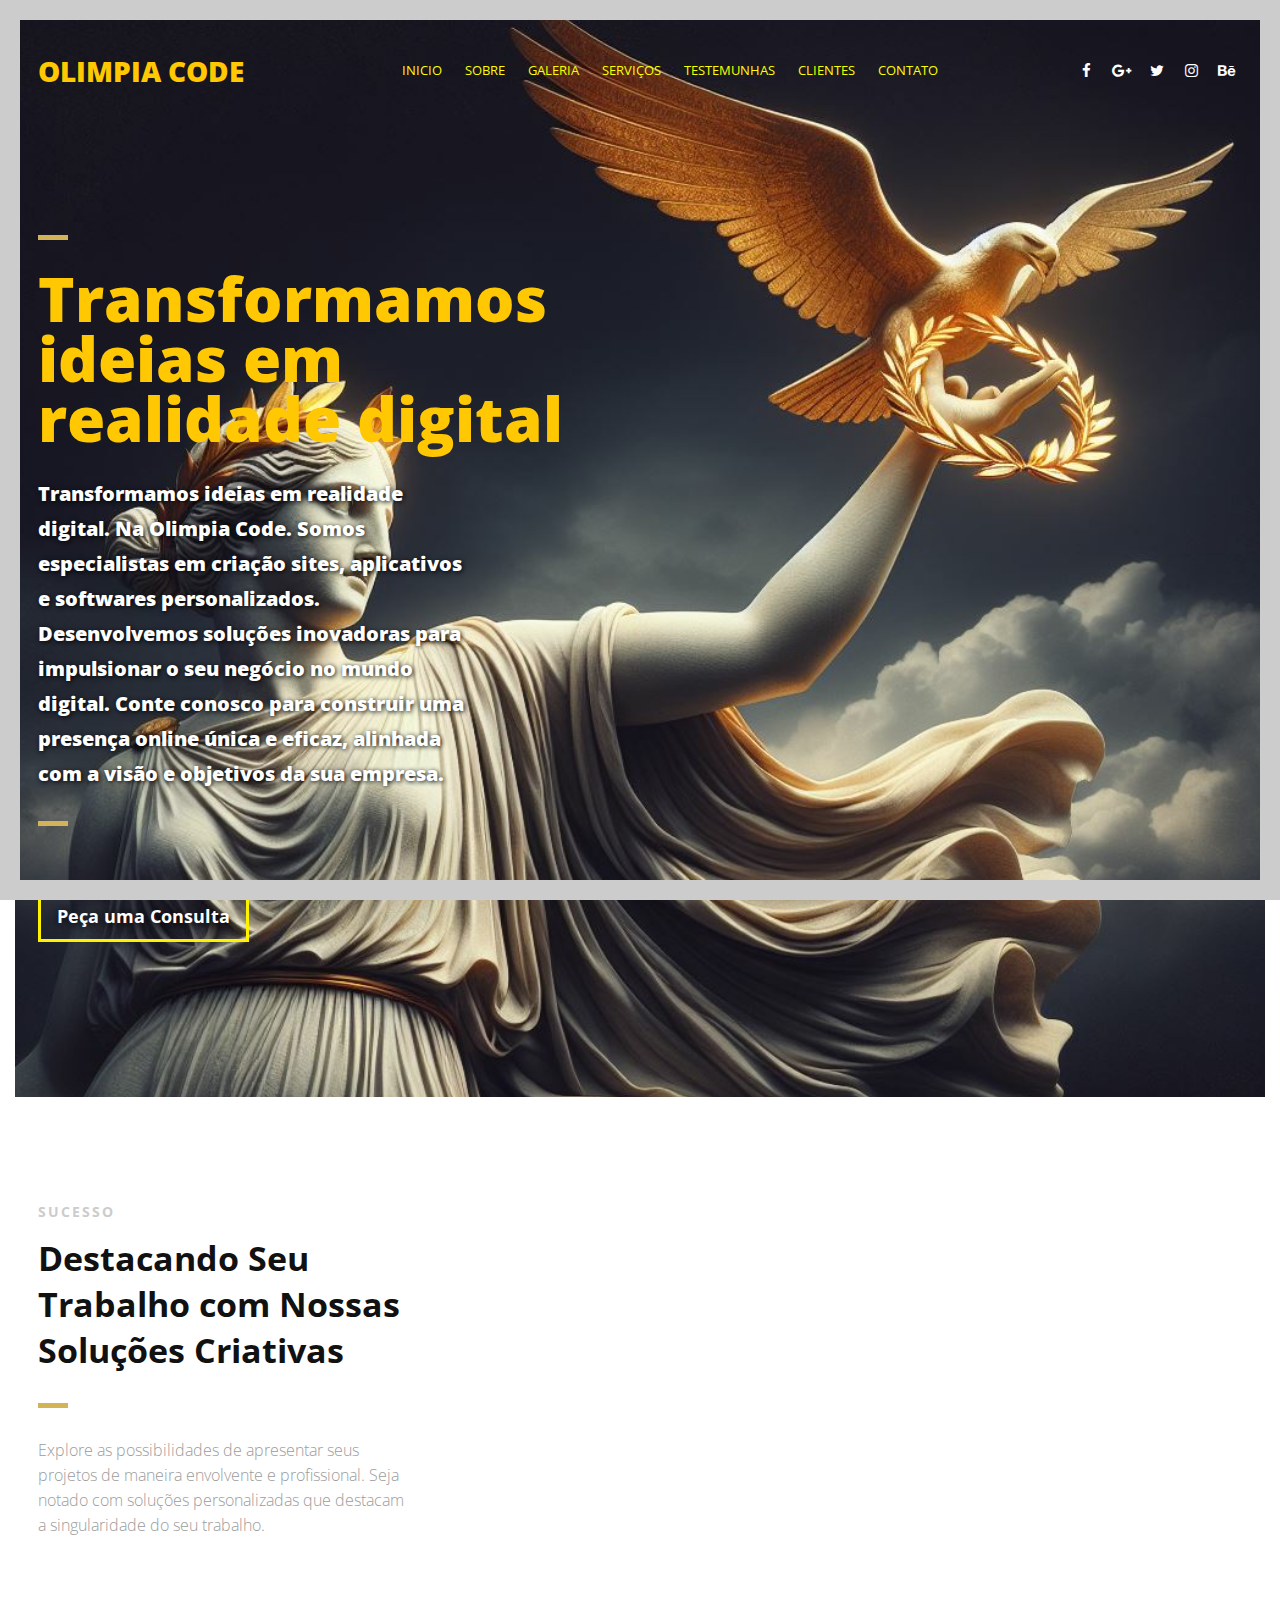
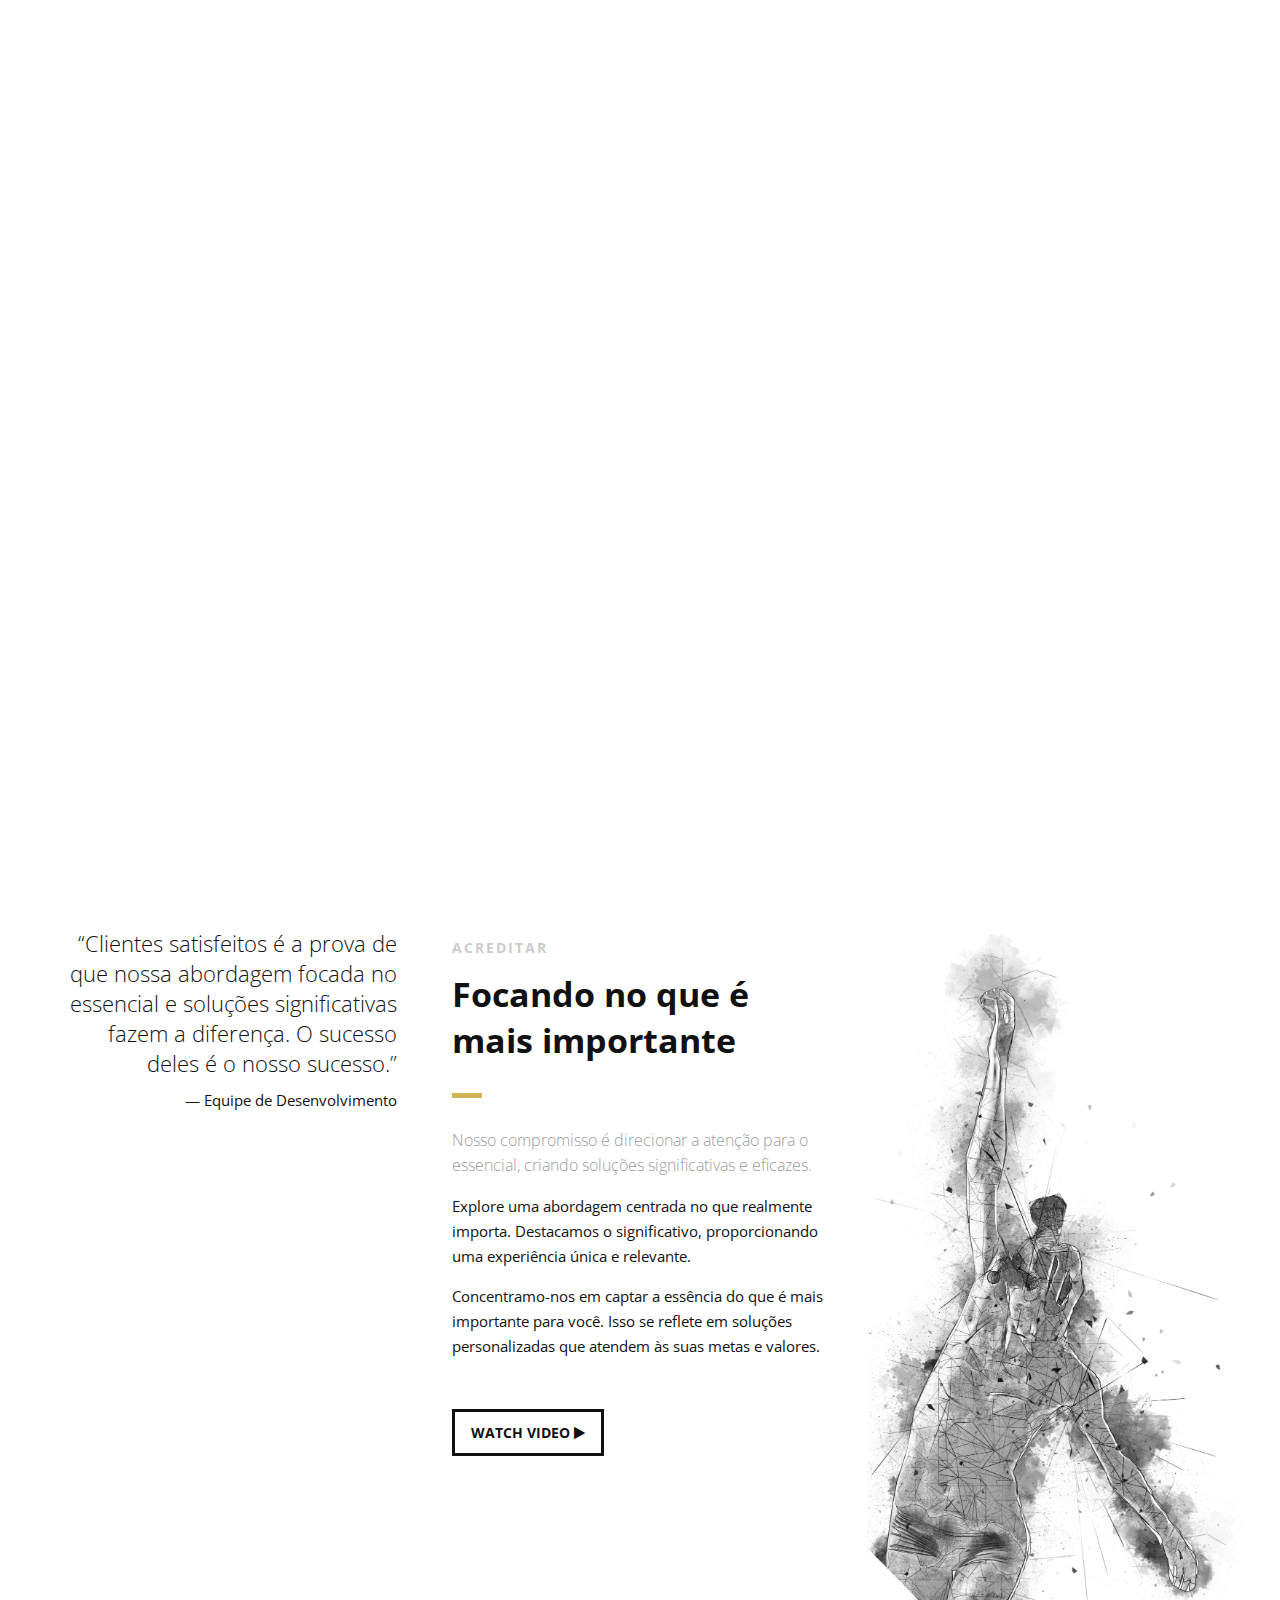
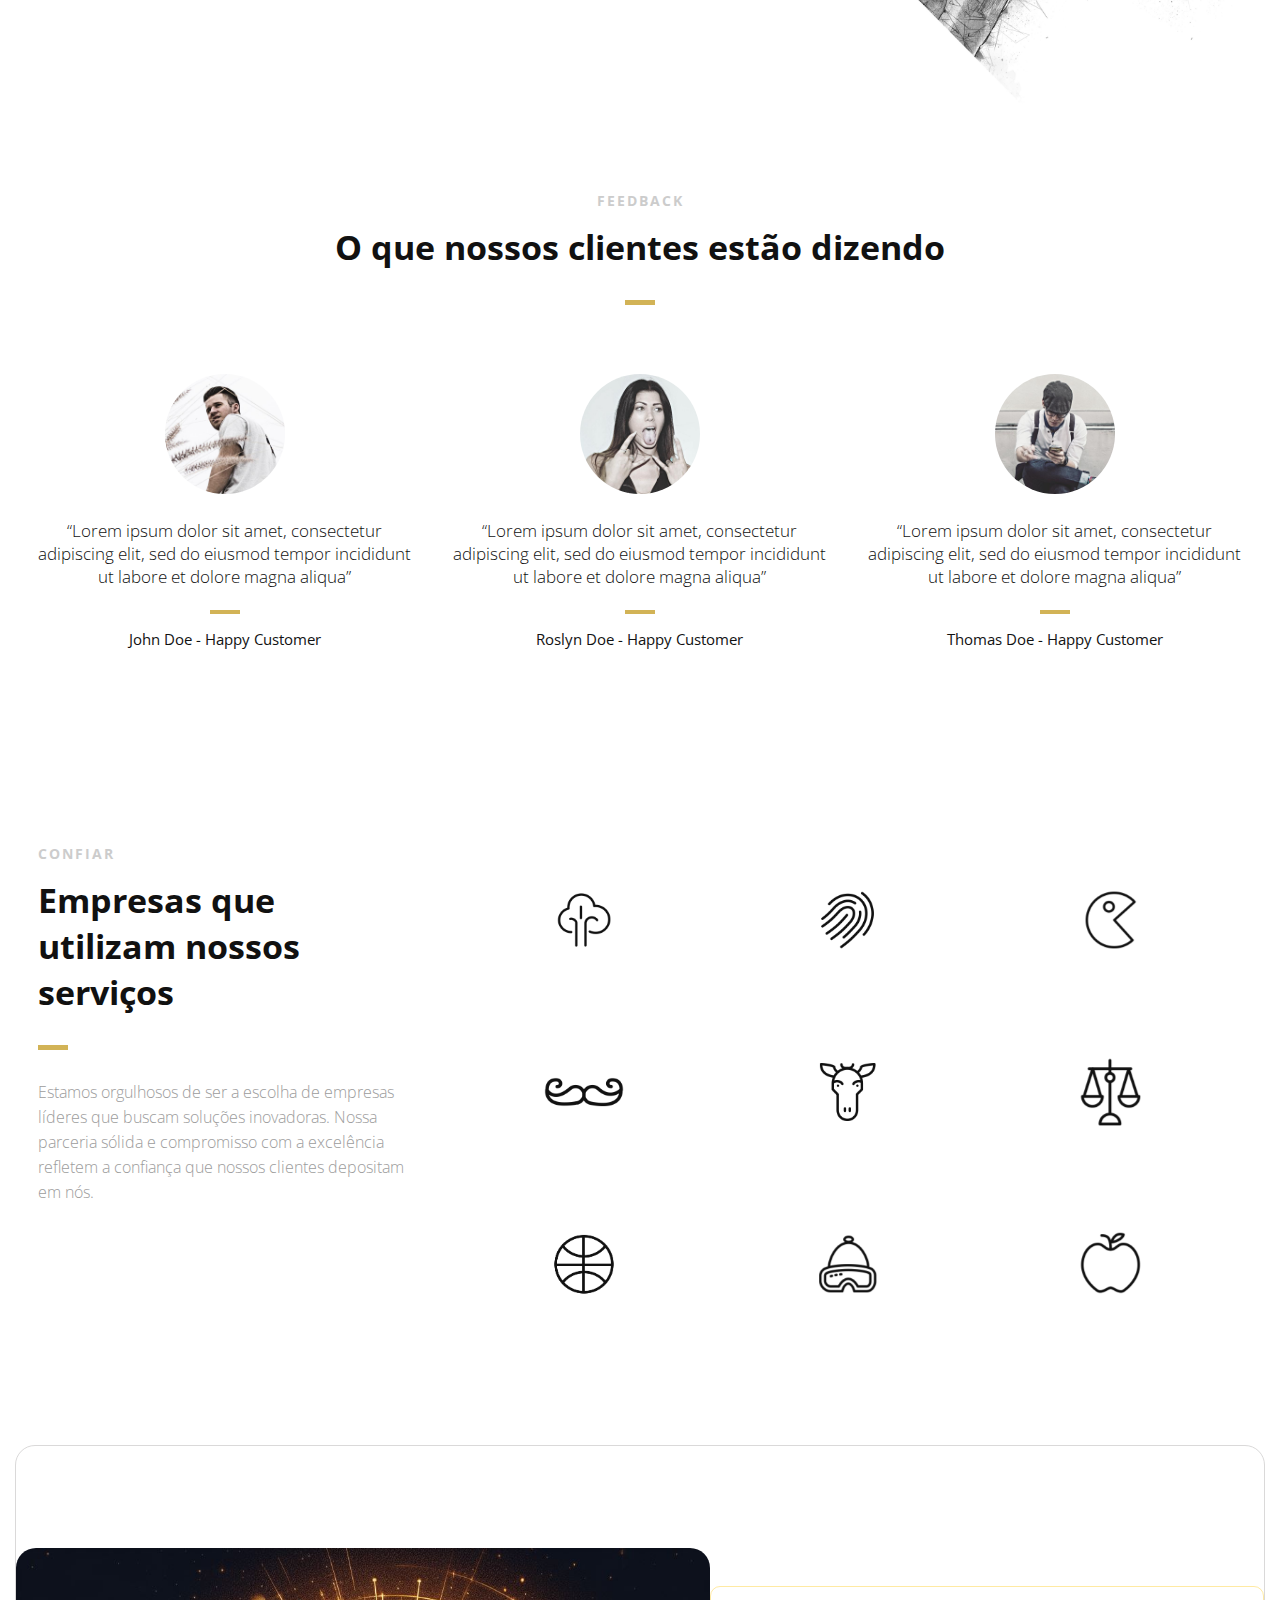
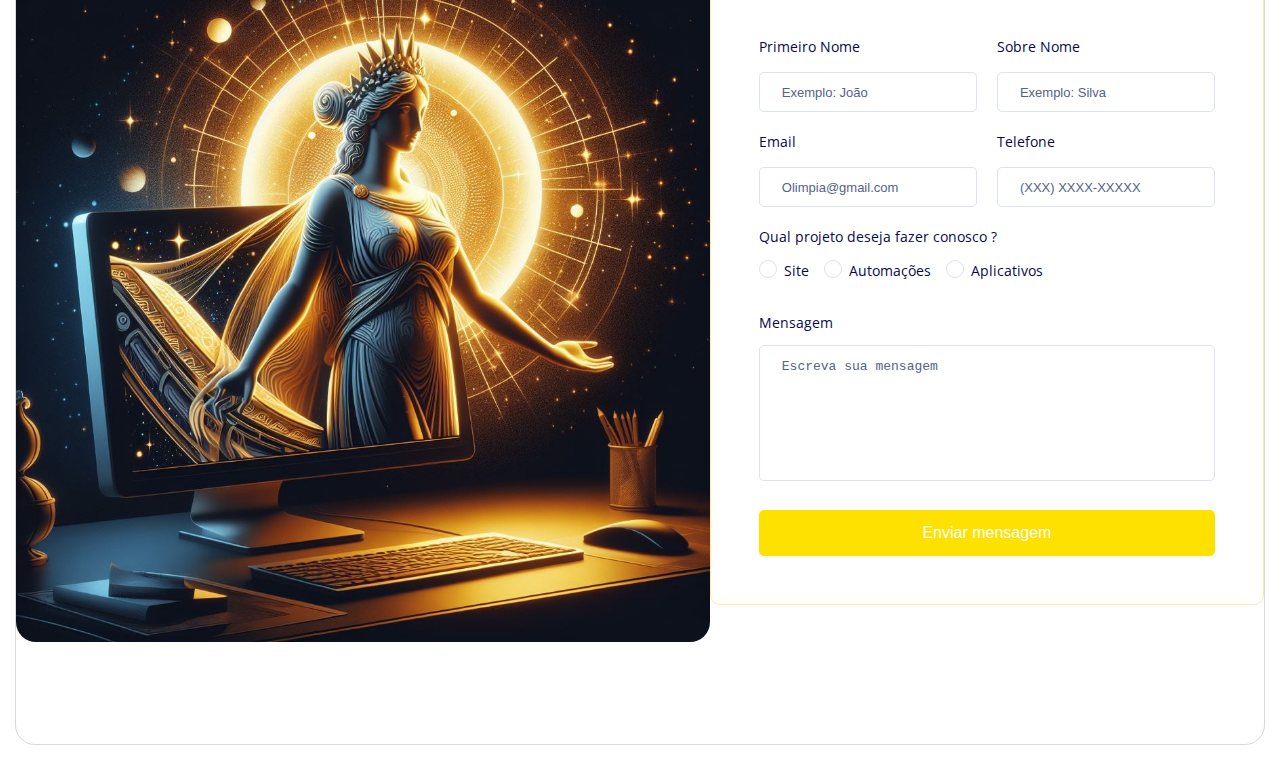
==== commit cf5f638d: "formulario com bug de envio resolvido" ====
--- a/index.html
+++ b/index.html
@@ -1,527 +1,720 @@
 <!doctype html>
 <html>
-
-<head lang="pt-br">
-  <meta charset="UTF-8" />
-
-  <!--Page Title-->
-  <title>Olimpia Code</title>
-
-  <!--Meta Keywords and Description-->
-  <meta name="keywords" content="" />
-  <meta name="description" content="" />
-  <meta name="viewport" content="width=device-width, initial-scale=1.0, user-scalable=no" />
-
-  <!--Favicon-->
-  <link rel="shortcut icon" href="/images/favicons/OIG2.jpg" title="Favicon" />
-
-  <!-- todos estilos -->
-  <link rel="stylesheet" href="/css/globals.css" />
-
-  <!-- Namari Color CSS -->
-  <link rel="stylesheet" href="/css/namari-color.css" />
-
-  <!--icones-->
-  <link rel="stylesheet" href="/css/font-awesome.min.css" />
-
-  <!-- Animate CSS-->
-  <link href="/css/animate.css" rel="stylesheet" type="text/css" />
-
-  <!--Google Webfonts-->
-  <link href="https://fonts.googleapis.com/css?family=Open+Sans:400,300,600,700,800" rel="stylesheet" type="text/css" />
-</head>
-
-<body>
-  <!-- Carregamento da pagina -->
-  <div id="preloader">
-    <div id="status" class="la-ball-triangle-path">
-      <div></div>
-      <div></div>
-      <div></div>
+  <head lang="pt-br">
+    <meta charset="UTF-8" />
+
+    <!--Page Title-->
+    <title>Olimpia Code</title>
+
+    <!--Meta Keywords and Description-->
+    <meta name="keywords" content="" />
+    <meta name="description" content="" />
+    <meta
+      name="viewport"
+      content="width=device-width, initial-scale=1.0, user-scalable=no"
+    />
+
+    <!--Favicon-->
+    <link
+      rel="shortcut icon"
+      href="/images/favicons/OIG2.jpg"
+      title="Favicon"
+    />
+
+    <!-- todos estilos -->
+    <link rel="stylesheet" href="/css/globals.css" />
+
+    <!-- Namari Color CSS -->
+    <link rel="stylesheet" href="/css/namari-color.css" />
+
+    <!--icones-->
+    <link rel="stylesheet" href="/css/font-awesome.min.css" />
+
+    <!-- Animate CSS-->
+    <link href="/css/animate.css" rel="stylesheet" type="text/css" />
+
+    <!--Google Webfonts-->
+    <link
+      href="https://fonts.googleapis.com/css?family=Open+Sans:400,300,600,700,800"
+      rel="stylesheet"
+      type="text/css"
+    />
+  </head>
+
+  <body>
+    <!-- Carregamento da pagina -->
+    <div id="preloader">
+      <div id="status" class="la-ball-triangle-path">
+        <div></div>
+        <div></div>
+        <div></div>
+      </div>
     </div>
-  </div>
-  <!--Fim do carregamento-->
-
-  <div class="page-border" data-wow-duration="0.7s" data-wow-delay="0.2s">
-    <div class="top-border wow fadeInDown animated" style="visibility: visible; animation-name: fadeInDown"></div>
-    <div class="right-border wow fadeInRight animated" style="visibility: visible; animation-name: fadeInRight"></div>
-    <div class="bottom-border wow fadeInUp animated" style="visibility: visible; animation-name: fadeInUp"></div>
-    <div class="left-border wow fadeInLeft animated" style="visibility: visible; animation-name: fadeInLeft"></div>
-  </div>
-
-  <div id="wrapper">
-    <header id="banner" class="scrollto clearfix" data-enllax-ratio=".5">
-      <div id="header" class="nav-collapse">
-        <div class="row clearfix">
-          <div class="col-1">
-            <!--Logo-->
-            <div id="logo">
-              <!--nome logo-->
-              <div class="title_logo">
-                <a href="/index.html">
-                  <h1 class="title_logo_h">OLIMPIA CODE</h1>
-                </a>
-              </div>
-            </div>
-
-            <aside>
-              <!--icones de redes sociais-->
-              <ul class="social-icons">
-                <li>
-                  <a target="_blank" title="Facebook" href="#">
-                    <i class="fa fa-facebook fa-1x"></i><span>Facebook</span>
+    <!--Fim do carregamento-->
+
+    <div class="page-border" data-wow-duration="0.7s" data-wow-delay="0.2s">
+      <div
+        class="top-border wow fadeInDown animated"
+        style="visibility: visible; animation-name: fadeInDown"
+      ></div>
+      <div
+        class="right-border wow fadeInRight animated"
+        style="visibility: visible; animation-name: fadeInRight"
+      ></div>
+      <div
+        class="bottom-border wow fadeInUp animated"
+        style="visibility: visible; animation-name: fadeInUp"
+      ></div>
+      <div
+        class="left-border wow fadeInLeft animated"
+        style="visibility: visible; animation-name: fadeInLeft"
+      ></div>
+    </div>
+
+    <div id="wrapper">
+      <header id="banner" class="scrollto clearfix" data-enllax-ratio=".5">
+        <div id="header" class="nav-collapse">
+          <div class="row clearfix">
+            <div class="col-1">
+              <!--Logo-->
+              <div id="logo">
+                <!--nome logo-->
+                <div class="title_logo">
+                  <a href="/index.html">
+                    <h1 class="title_logo_h">OLIMPIA CODE</h1>
                   </a>
-                </li>
-                <li>
-                  <a target="_blank" title="Google+" href="#">
-                    <i class="fa fa-google-plus fa-1x"></i><span>Google+</span>
-                  </a>
-                </li>
-                <li>
-                  <a target="_blank" title="Twitter" href="#">
-                    <i class="fa fa-twitter fa-1x"></i><span>Twitter</span>
-                  </a>
-                </li>
-                <li>
-                  <a target="_blank" title="Instagram" href="#">
-                    <i class="fa fa-instagram fa-1x"></i><span>Instagram</span>
-                  </a>
-                </li>
-                <li>
-                  <a target="_blank" title="behance" href="#">
-                    <i class="fa fa-behance fa-1x"></i><span>Behance</span>
-                  </a>
-                </li>
-              </ul>
-            </aside>
-
-            <!--navegação principal-->
-            <nav id="nav-main">
-              <ul>
-                <li>
-                  <a href="#banner">Inicio</a>
-                </li>
-                <li>
-                  <a href="#about">Sobre</a>
-                </li>
-                <li>
-                  <a href="#gallery">Galeria</a>
-                </li>
-                <li>
-                  <a href="#services">Serviços</a>
-                </li>
-                <li>
-                  <a href="#testimonials">Testemunhas</a>
-                </li>
-                <li>
-                  <a href="#clients">Clientes</a>
-                </li>
-                <li>
-                  <a href="#pricing">Contato</a>
-                </li>
-              </ul>
-            </nav>
-
-            <div id="nav-trigger"><span></span></div>
-            <nav id="nav-mobile"></nav>
+                </div>
+              </div>
+
+              <aside>
+                <!--icones de redes sociais-->
+                <ul class="social-icons">
+                  <li>
+                    <a target="_blank" title="Facebook" href="#">
+                      <i class="fa fa-facebook fa-1x"></i><span>Facebook</span>
+                    </a>
+                  </li>
+                  <li>
+                    <a target="_blank" title="Google+" href="#">
+                      <i class="fa fa-google-plus fa-1x"></i
+                      ><span>Google+</span>
+                    </a>
+                  </li>
+                  <li>
+                    <a target="_blank" title="Twitter" href="#">
+                      <i class="fa fa-twitter fa-1x"></i><span>Twitter</span>
+                    </a>
+                  </li>
+                  <li>
+                    <a target="_blank" title="Instagram" href="#">
+                      <i class="fa fa-instagram fa-1x"></i
+                      ><span>Instagram</span>
+                    </a>
+                  </li>
+                  <li>
+                    <a target="_blank" title="behance" href="#">
+                      <i class="fa fa-behance fa-1x"></i><span>Behance</span>
+                    </a>
+                  </li>
+                </ul>
+              </aside>
+
+              <!--navegação principal-->
+              <nav id="nav-main">
+                <ul>
+                  <li>
+                    <a href="#banner">Inicio</a>
+                  </li>
+                  <li>
+                    <a href="#about">Sobre</a>
+                  </li>
+                  <li>
+                    <a href="#gallery">Galeria</a>
+                  </li>
+                  <li>
+                    <a href="#services">Serviços</a>
+                  </li>
+                  <li>
+                    <a href="#testimonials">Testemunhas</a>
+                  </li>
+                  <li>
+                    <a href="#clients">Clientes</a>
+                  </li>
+                  <li>
+                    <a href="#pricing">Contato</a>
+                  </li>
+                </ul>
+              </nav>
+
+              <div id="nav-trigger"><span></span></div>
+              <nav id="nav-mobile"></nav>
+            </div>
           </div>
         </div>
-      </div>
-      <!--End of Header-->
-
-      <!--container do banner-->
-      <div id="banner-content" class="row clearfix">
-        <div class="col-38">
-          <div class="section-heading">
-            <h1>Transformamos ideias em realidade digital</h1>
-            <h2>
-              Transformamos ideias em realidade digital. Na Olimpia Code.
-              Somos especialistas em criação sites, aplicativos e softwares
-              personalizados. Desenvolvemos soluções inovadoras para
-              impulsionar o seu negócio no mundo digital. Conte conosco para
-              construir uma presença online única e eficaz, alinhada com a
-              visão e objetivos da sua empresa.
-            </h2>
-          </div>
-
-          <!--Call to Action-->
-          <a href="#" class="button">Peça uma Consulta</a>
-          <!--End Call to Action-->
-        </div>
-      </div>
-      <!--End of Row-->
-    </header>
-
-    <!--Main Content Area-->
-    <main id="content">
-      <!--Introduction-->
-      <section id="about" class="introduction scrollto">
-        <div class="row clearfix">
-          <h2 class="cell_responsivo col-2 icon-block icon-top wow fadeInUp" data-wow-delay="0.1s">
-            Transformamos ideias em realidade digital. Na Olimpia Code. Somos
-            especialistas em criação sites, aplicativos e softwares
-            personalizados. Desenvolvemos soluções inovadoras para impulsionar
-            o seu negócio no mundo digital. Conte conosco para construir uma
-            presença online única e eficaz, alinhada com a visão e objetivos
-            da sua empresa.
-          </h2>
-          <div class="col-3">
+        <!--End of Header-->
+
+        <!--container do banner-->
+        <div id="banner-content" class="row clearfix">
+          <div class="col-38">
             <div class="section-heading">
-              <h3>SUCESSO</h3>
-              <h2 class="section-title">
-                Destacando Seu Trabalho com Nossas Soluções Criativas
+              <h1>Transformamos ideias em realidade digital</h1>
+              <h2>
+                Transformamos ideias em realidade digital. Na Olimpia Code.
+                Somos especialistas em criação sites, aplicativos e softwares
+                personalizados. Desenvolvemos soluções inovadoras para
+                impulsionar o seu negócio no mundo digital. Conte conosco para
+                construir uma presença online única e eficaz, alinhada com a
+                visão e objetivos da sua empresa.
               </h2>
-              <p class="section-subtitle">
-                Explore as possibilidades de apresentar seus projetos de
-                maneira envolvente e profissional. Seja notado com soluções
-                personalizadas que destacam a singularidade do seu trabalho.
-              </p>
-            </div>
-          </div>
-
-          <div class="col-2-3">
-            <!--Icon Block-->
-            <div class="col-2 icon-block icon-top wow fadeInUp" data-wow-delay="0.1s">
-              <!--Icon-->
-              <div class="icon">
-                <i class="fa fa-laptop fa-2x"></i>
-              </div>
-              <!--Icon Block Description-->
-              <div class="icon-block-description">
-                <h4>Inovação em Tecnologia</h4>
-                <p>
-                  Desenvolvemos experiências modernas para web, apps e
-                  automações, utilizando tecnologias de ponta para otimizar a
-                  sua presença online e simplificar processos.
-                </p>
-              </div>
-            </div>
-            <!--End of Icon Block-->
-
-            <!--Icon Block-->
-            <div class="col-2 icon-block icon-top wow fadeInUp" data-wow-delay="0.3s">
-              <!--Icon-->
-              <div class="icon">
-                <i class="fa fa-bolt fa-2x"></i>
-              </div>
-              <!--Icon Block Description-->
-              <div class="icon-block-description">
-                <h4>Fácil de usar</h4>
-                <p>
-                  Descubra a simplicidade em cada interação. Com uma interface
-                  intuitiva e funcionalidades cuidadosamente projetadas,
-                  proporcionamos uma experiência que é fácil de entender e
-                  utilizar.
-                </p>
-              </div>
-            </div>
-            <!--End of Icon Block-->
-
-            <!--Icon Block-->
-            <div class="col-2 icon-block icon-top wow fadeInUp" data-wow-delay="0.5s">
-              <!--Icon-->
-              <div class="icon">
-                <i class="fa fa-tablet fa-2x"></i>
-              </div>
-              <!--Icon Block Description-->
-              <div class="icon-block-description">
-                <h4>Site totalmente responsivo</h4>
-                <p>
-                  Garantimos sites e apps totalmente responsivos para garantir
-                  uma experiência consistente e amigável em qualquer
-                  dispositivo. Sua presença online se adapta perfeitamente a
-                  diferentes tamanhos de tela, proporcionando conveniência e
-                  acessibilidade aos usuários.
-                </p>
-              </div>
-            </div>
-            <!--End of Icon Block-->
-
-            <!--Icon Block-->
-            <div class="col-2 icon-block icon-top wow fadeInUp" data-wow-delay="0.5s">
-              <!--Icon-->
-              <div class="icon">
-                <i class="fa fa-rocket fa-2x"></i>
-              </div>
-              <!--Icon Block Description-->
-              <div class="icon-block-description">
-                <h4>Sites Interativos e Animados</h4>
-                <p>
-                  Adicione vida ao seu site com elementos interativos e
-                  animações. Proporcionamos uma experiência envolvente para os
-                  usuários, tornando a navegação mais dinâmica e agradável.
-                  Descubra como podemos transformar sua presença online em
-                  algo verdadeiramente cativante.
-                </p>
-              </div>
-            </div>
-            <!--End of Icon Block-->
+            </div>
+
+            <!--Call to Action-->
+            <a href="#" class="button">Peça uma Consulta</a>
+            <!--End Call to Action-->
           </div>
         </div>
-      </section>
-      <!--End of Introduction-->
-
-      <!--Gallery-->
-      <aside id="gallery" class="row text-center scrollto clearfix" data-featherlight-gallery
-        data-featherlight-filter="a">
-        <a href="images/gallery-images/gallery-image-1.jpg" data-featherlight="image" class="col-3 wow fadeIn"
-          data-wow-delay="0.1s"><img src="images/gallery-images/gallery-image-1.jpg" alt="Landing Page" /></a>
-        <a href="images/gallery-images/gallery-image-2.jpg" data-featherlight="image" class="col-3 wow fadeIn"
-          data-wow-delay="0.3s"><img src="images/gallery-images/gallery-image-2.jpg" alt="Landing Page" /></a>
-        <a href="images/gallery-images/gallery-image-3.jpg" data-featherlight="image" class="col-3 wow fadeIn"
-          data-wow-delay="0.5s"><img src="images/gallery-images/gallery-image-3.jpg" alt="Landing Page" /></a>
-        <a href="images/gallery-images/gallery-image-4.jpg" data-featherlight="image" class="col-3 wow fadeIn"
-          data-wow-delay="1.1s"><img src="images/gallery-images/gallery-image-4.jpg" alt="Landing Page" /></a>
-        <a href="images/gallery-images/gallery-image-5.jpg" data-featherlight="image" class="col-3 wow fadeIn"
-          data-wow-delay="0.9s"><img src="images/gallery-images/gallery-image-5.jpg" alt="Landing Page" /></a>
-        <a href="images/gallery-images/gallery-image-6.jpg" data-featherlight="image" class="col-3 wow fadeIn"
-          data-wow-delay="0.7s"><img src="images/gallery-images/gallery-image-6.jpg" alt="Landing Page" /></a>
-      </aside>
-      <!--End of Gallery-->
-
-      <!--Content Section-->
-      <div id="services" class="scrollto clearfix">
-        <div class="row no-padding-bottom clearfix">
-          <!--Content Left Side-->
-          <div class="col-3">
+        <!--End of Row-->
+      </header>
+
+      <!--Main Content Area-->
+      <main id="content">
+        <!--Introduction-->
+        <section id="about" class="introduction scrollto">
+          <div class="row clearfix">
+            <h2
+              class="cell_responsivo col-2 icon-block icon-top wow fadeInUp"
+              data-wow-delay="0.1s"
+            >
+              Transformamos ideias em realidade digital. Na Olimpia Code. Somos
+              especialistas em criação sites, aplicativos e softwares
+              personalizados. Desenvolvemos soluções inovadoras para impulsionar
+              o seu negócio no mundo digital. Conte conosco para construir uma
+              presença online única e eficaz, alinhada com a visão e objetivos
+              da sua empresa.
+            </h2>
+            <div class="col-3">
+              <div class="section-heading">
+                <h3>SUCESSO</h3>
+                <h2 class="section-title">
+                  Destacando Seu Trabalho com Nossas Soluções Criativas
+                </h2>
+                <p class="section-subtitle">
+                  Explore as possibilidades de apresentar seus projetos de
+                  maneira envolvente e profissional. Seja notado com soluções
+                  personalizadas que destacam a singularidade do seu trabalho.
+                </p>
+              </div>
+            </div>
+
+            <div class="col-2-3">
+              <!--Icon Block-->
+              <div
+                class="col-2 icon-block icon-top wow fadeInUp"
+                data-wow-delay="0.1s"
+              >
+                <!--Icon-->
+                <div class="icon">
+                  <i class="fa fa-laptop fa-2x"></i>
+                </div>
+                <!--Icon Block Description-->
+                <div class="icon-block-description">
+                  <h4>Inovação em Tecnologia</h4>
+                  <p>
+                    Desenvolvemos experiências modernas para web, apps e
+                    automações, utilizando tecnologias de ponta para otimizar a
+                    sua presença online e simplificar processos.
+                  </p>
+                </div>
+              </div>
+              <!--End of Icon Block-->
+
+              <!--Icon Block-->
+              <div
+                class="col-2 icon-block icon-top wow fadeInUp"
+                data-wow-delay="0.3s"
+              >
+                <!--Icon-->
+                <div class="icon">
+                  <i class="fa fa-bolt fa-2x"></i>
+                </div>
+                <!--Icon Block Description-->
+                <div class="icon-block-description">
+                  <h4>Fácil de usar</h4>
+                  <p>
+                    Descubra a simplicidade em cada interação. Com uma interface
+                    intuitiva e funcionalidades cuidadosamente projetadas,
+                    proporcionamos uma experiência que é fácil de entender e
+                    utilizar.
+                  </p>
+                </div>
+              </div>
+              <!--End of Icon Block-->
+
+              <!--Icon Block-->
+              <div
+                class="col-2 icon-block icon-top wow fadeInUp"
+                data-wow-delay="0.5s"
+              >
+                <!--Icon-->
+                <div class="icon">
+                  <i class="fa fa-tablet fa-2x"></i>
+                </div>
+                <!--Icon Block Description-->
+                <div class="icon-block-description">
+                  <h4>Site totalmente responsivo</h4>
+                  <p>
+                    Garantimos sites e apps totalmente responsivos para garantir
+                    uma experiência consistente e amigável em qualquer
+                    dispositivo. Sua presença online se adapta perfeitamente a
+                    diferentes tamanhos de tela, proporcionando conveniência e
+                    acessibilidade aos usuários.
+                  </p>
+                </div>
+              </div>
+              <!--End of Icon Block-->
+
+              <!--Icon Block-->
+              <div
+                class="col-2 icon-block icon-top wow fadeInUp"
+                data-wow-delay="0.5s"
+              >
+                <!--Icon-->
+                <div class="icon">
+                  <i class="fa fa-rocket fa-2x"></i>
+                </div>
+                <!--Icon Block Description-->
+                <div class="icon-block-description">
+                  <h4>Sites Interativos e Animados</h4>
+                  <p>
+                    Adicione vida ao seu site com elementos interativos e
+                    animações. Proporcionamos uma experiência envolvente para os
+                    usuários, tornando a navegação mais dinâmica e agradável.
+                    Descubra como podemos transformar sua presença online em
+                    algo verdadeiramente cativante.
+                  </p>
+                </div>
+              </div>
+              <!--End of Icon Block-->
+            </div>
+          </div>
+        </section>
+        <!--End of Introduction-->
+
+        <!--Gallery-->
+        <aside
+          id="gallery"
+          class="row text-center scrollto clearfix"
+          data-featherlight-gallery
+          data-featherlight-filter="a"
+        >
+          <a
+            href="images/gallery-images/gallery-image-1.jpg"
+            data-featherlight="image"
+            class="col-3 wow fadeIn"
+            data-wow-delay="0.1s"
+            ><img
+              src="images/gallery-images/gallery-image-1.jpg"
+              alt="Landing Page"
+          /></a>
+          <a
+            href="images/gallery-images/gallery-image-2.jpg"
+            data-featherlight="image"
+            class="col-3 wow fadeIn"
+            data-wow-delay="0.3s"
+            ><img
+              src="images/gallery-images/gallery-image-2.jpg"
+              alt="Landing Page"
+          /></a>
+          <a
+            href="images/gallery-images/gallery-image-3.jpg"
+            data-featherlight="image"
+            class="col-3 wow fadeIn"
+            data-wow-delay="0.5s"
+            ><img
+              src="images/gallery-images/gallery-image-3.jpg"
+              alt="Landing Page"
+          /></a>
+          <a
+            href="images/gallery-images/gallery-image-4.jpg"
+            data-featherlight="image"
+            class="col-3 wow fadeIn"
+            data-wow-delay="1.1s"
+            ><img
+              src="images/gallery-images/gallery-image-4.jpg"
+              alt="Landing Page"
+          /></a>
+          <a
+            href="images/gallery-images/gallery-image-5.jpg"
+            data-featherlight="image"
+            class="col-3 wow fadeIn"
+            data-wow-delay="0.9s"
+            ><img
+              src="images/gallery-images/gallery-image-5.jpg"
+              alt="Landing Page"
+          /></a>
+          <a
+            href="images/gallery-images/gallery-image-6.jpg"
+            data-featherlight="image"
+            class="col-3 wow fadeIn"
+            data-wow-delay="0.7s"
+            ><img
+              src="images/gallery-images/gallery-image-6.jpg"
+              alt="Landing Page"
+          /></a>
+        </aside>
+        <!--End of Gallery-->
+
+        <!--Content Section-->
+        <div id="services" class="scrollto clearfix">
+          <div class="row no-padding-bottom clearfix">
+            <!--Content Left Side-->
+            <div class="col-3">
+              <!--User Testimonial-->
+              <blockquote class="testimonial text-right bigtest">
+                <q
+                  >Clientes satisfeitos é a prova de que nossa abordagem focada
+                  no essencial e soluções significativas fazem a diferença. O
+                  sucesso deles é o nosso sucesso.</q
+                >
+                <footer>— Equipe de Desenvolvimento</footer>
+              </blockquote>
+              <!-- End of Testimonial-->
+            </div>
+            <!--End Content Left Side-->
+
+            <!--Content of the Right Side-->
+            <div class="col-3">
+              <div class="section-heading">
+                <h3>ACREDITAR</h3>
+                <h2 class="section-title">Focando no que é mais importante</h2>
+                <p class="section-subtitle">
+                  Nosso compromisso é direcionar a atenção para o essencial,
+                  criando soluções significativas e eficazes.
+                </p>
+              </div>
+              <p>
+                Explore uma abordagem centrada no que realmente importa.
+                Destacamos o significativo, proporcionando uma experiência única
+                e relevante.
+              </p>
+              <p>
+                Concentramo-nos em captar a essência do que é mais importante
+                para você. Isso se reflete em soluções personalizadas que
+                atendem às suas metas e valores.
+              </p>
+              <!-- Just replace the Video ID "UYJ5IjBRlW8" with the ID of your video on YouTube (Found within the URL) -->
+              <a
+                href="#"
+                data-videoid="UYJ5IjBRlW8"
+                data-videosite="youtube"
+                class="button video link-lightbox"
+              >
+                WATCH VIDEO <i class="fa fa-play" aria-hidden="true"></i>
+              </a>
+            </div>
+            <!--End Content Right Side-->
+
+            <div class="col-3">
+              <img src="/images/dancer.jpg" alt="Dancer" />
+            </div>
+          </div>
+        </div>
+        <!--End of Content Section-->
+
+        <!--Testimonials-->
+        <aside
+          id="testimonials"
+          class="scrollto text-center"
+          data-enllax-ratio=".2"
+        >
+          <div class="row clearfix">
+            <div class="section-heading">
+              <h3>FEEDBACK</h3>
+              <h2 class="section-title">O que nossos clientes estão dizendo</h2>
+            </div>
+
             <!--User Testimonial-->
-            <blockquote class="testimonial text-right bigtest">
-              <q>Clientes satisfeitos é a prova de que nossa abordagem focada
-                no essencial e soluções significativas fazem a diferença. O
-                sucesso deles é o nosso sucesso.</q>
-              <footer>— Equipe de Desenvolvimento</footer>
+            <blockquote class="col-3 testimonial classic">
+              <img src="/images/user-images/user-1.jpg" alt="User" />
+              <q
+                >Lorem ipsum dolor sit amet, consectetur adipiscing elit, sed do
+                eiusmod tempor incididunt ut labore et dolore magna aliqua</q
+              >
+              <footer>John Doe - Happy Customer</footer>
+            </blockquote>
+            <!-- End of Testimonial-->
+
+            <!--User Testimonial-->
+            <blockquote class="col-3 testimonial classic">
+              <img src="/images/user-images/user-2.jpg" alt="User" />
+              <q
+                >Lorem ipsum dolor sit amet, consectetur adipiscing elit, sed do
+                eiusmod tempor incididunt ut labore et dolore magna aliqua</q
+              >
+              <footer>Roslyn Doe - Happy Customer</footer>
+            </blockquote>
+            <!-- End of Testimonial-->
+
+            <!--User Testimonial-->
+            <blockquote class="col-3 testimonial classic">
+              <img src="images/user-images/user-3.jpg" alt="User" />
+              <q
+                >Lorem ipsum dolor sit amet, consectetur adipiscing elit, sed do
+                eiusmod tempor incididunt ut labore et dolore magna aliqua</q
+              >
+              <footer>Thomas Doe - Happy Customer</footer>
             </blockquote>
             <!-- End of Testimonial-->
           </div>
-          <!--End Content Left Side-->
-
-          <!--Content of the Right Side-->
-          <div class="col-3">
-            <div class="section-heading">
-              <h3>ACREDITAR</h3>
-              <h2 class="section-title">Focando no que é mais importante</h2>
-              <p class="section-subtitle">
-                Nosso compromisso é direcionar a atenção para o essencial,
-                criando soluções significativas e eficazes.
-              </p>
-            </div>
-            <p>
-              Explore uma abordagem centrada no que realmente importa.
-              Destacamos o significativo, proporcionando uma experiência única
-              e relevante.
-            </p>
-            <p>
-              Concentramo-nos em captar a essência do que é mais importante
-              para você. Isso se reflete em soluções personalizadas que
-              atendem às suas metas e valores.
-            </p>
-            <!-- Just replace the Video ID "UYJ5IjBRlW8" with the ID of your video on YouTube (Found within the URL) -->
-            <a href="#" data-videoid="UYJ5IjBRlW8" data-videosite="youtube" class="button video link-lightbox">
-              WATCH VIDEO <i class="fa fa-play" aria-hidden="true"></i>
-            </a>
+        </aside>
+        <!--End of Testimonials-->
+
+        <!--Clients-->
+        <section id="clients" class="scrollto clearfix">
+          <div class="row clearfix">
+            <div class="col-3">
+              <div class="section-heading">
+                <h3>CONFIAR</h3>
+                <h2 class="section-title">
+                  Empresas que utilizam nossos serviços
+                </h2>
+                <p class="section-subtitle">
+                  Estamos orgulhosos de ser a escolha de empresas líderes que
+                  buscam soluções inovadoras. Nossa parceria sólida e
+                  compromisso com a excelência refletem a confiança que nossos
+                  clientes depositam em nós.
+                </p>
+              </div>
+            </div>
+
+            <div class="col-2-3">
+              <a href="#" class="col-3">
+                <img
+                  src="images/company-images/company-logo1.png"
+                  alt="Company"
+                />
+                <div class="client-overlay"><span>Tree</span></div>
+              </a>
+              <a href="#" class="col-3">
+                <img
+                  src="images/company-images/company-logo2.png"
+                  alt="Company"
+                />
+                <div class="client-overlay"><span>Fingerprint</span></div>
+              </a>
+              <a href="#" class="col-3">
+                <img
+                  src="images/company-images/company-logo3.png"
+                  alt="Company"
+                />
+                <div class="client-overlay"><span>The Man</span></div>
+              </a>
+              <a href="#" class="col-3">
+                <img
+                  src="images/company-images/company-logo4.png"
+                  alt="Company"
+                />
+                <div class="client-overlay"><span>Mustache</span></div>
+              </a>
+              <a href="#" class="col-3">
+                <img
+                  src="images/company-images/company-logo5.png"
+                  alt="Company"
+                />
+                <div class="client-overlay"><span>Goat</span></div>
+              </a>
+              <a href="#" class="col-3">
+                <img
+                  src="images/company-images/company-logo6.png"
+                  alt="Company"
+                />
+                <div class="client-overlay"><span>Justice</span></div>
+              </a>
+              <a href="#" class="col-3">
+                <img
+                  src="images/company-images/company-logo7.png"
+                  alt="Company"
+                />
+                <div class="client-overlay"><span>Ball</span></div>
+              </a>
+              <a href="#" class="col-3">
+                <img
+                  src="images/company-images/company-logo8.png"
+                  alt="Company"
+                />
+                <div class="client-overlay"><span>Cold</span></div>
+              </a>
+
+              <a href="#" class="col-3">
+                <img
+                  src="images/company-images/company-logo9.png"
+                  alt="Company"
+                />
+                <div class="client-overlay"><span>Cold</span></div>
+              </a>
+            </div>
           </div>
-          <!--End Content Right Side-->
-
-          <div class="col-3">
-            <img src="/images/dancer.jpg" alt="Dancer" />
+        </section>
+        <!--End of Clients-->
+      </main>
+      <!--End Main Content Area-->
+
+      <!--Footer-->
+      <!--formulário de contato-->
+      <footer class="clearfix formulario scrollto" id="pricing">
+        <div class="container_img">
+          <img src="/images/banner-images/form_banner2.jpg" alt="" />
+        </div>
+        <div class="formbold-main-wrapper">
+          <div class="formbold-form-wrapper">
+            <form
+              action="https://formsubmit.co/olimpiacodee@gmail.com"
+              method="POST"
+            >
+              <input
+                type="hidden"
+                name="_next"
+                value="https://olimpia-code.vercel.app/"
+              />
+              <input type="hidden" name="_captcha" value="false"
+              <input type="hidden" name="_template" value="table">
+              <div class="formbold-input-flex">
+                <div>
+                  <label for="name" class="formbold-form-label">
+                    Primeiro Nome
+                  </label>
+                  <input
+                    type="text"
+                    name="name"
+                    id="name"
+                    placeholder="Exemplo: João"
+                    class="formbold-form-input"
+                  />
+                </div>
+                <div>
+                  <label for="subject" class="formbold-form-label">
+                    Sobre Nome
+                  </label>
+                  <input
+                    type="text"
+                    name="subject"
+                    id="subject"
+                    placeholder="Exemplo: Silva"
+                    class="formbold-form-input"
+                  />
+                </div>
+              </div>
+
+              <div class="formbold-input-flex">
+                <div>
+                  <label for="email" class="formbold-form-label"> Email </label>
+                  <input
+                    type="email"
+                    name="email"
+                    id="email"
+                    placeholder="Olimpia@gmail.com"
+                    class="formbold-form-input"
+                  />
+                </div>
+                <div>
+                  <label for="phone" class="formbold-form-label">
+                    Telefone
+                  </label>
+                  <input
+                    type="text"
+                    name="phone"
+                    id="phone"
+                    placeholder="(XXX) XXXX-XXXXX"
+                    class="formbold-form-input"
+                  />
+                </div>
+              </div>
+
+              <div class="formbold-input-radio-wrapper">
+                <label for="jobtitle" class="formbold-form-label">
+                  Qual projeto deseja fazer conosco ?
+                </label>
+
+                <div class="formbold-radio-flex">
+                  <div class="formbold-radio-group">
+                    <label class="formbold-radio-label">
+                      <input
+                        class="formbold-input-radio"
+                        type="checkbox"
+                        name="jobtitle"
+                        id="site"
+                        value="Site"
+                      />
+                      Site
+                      <span class="formbold-radio-checkmark"></span>
+                    </label>
+                  </div>
+
+                  <div class="formbold-radio-group">
+                    <label class="formbold-radio-label">
+                      <input
+                        class="formbold-input-radio"
+                        type="checkbox"
+                        name="jobtitle"
+                        id="automacoes"
+                        value="Automações"
+                      />
+                      Automações
+                      <span class="formbold-radio-checkmark"></span>
+                    </label>
+                  </div>
+
+                  <div class="formbold-radio-group">
+                    <label class="formbold-radio-label">
+                      <input
+                        class="formbold-input-radio"
+                        type="checkbox"
+                        name="jobtitle"
+                        id="aplicativos"
+                        value="Aplicativos"
+                      />
+                      Aplicativos
+                      <span class="formbold-radio-checkmark"></span>
+                    </label>
+                  </div>
+                </div>
+              </div>
+
+              <div>
+                <label for="message" class="formbold-form-label">
+                  Mensagem
+                </label>
+                <textarea
+                  rows="6"
+                  name="message"
+                  id="message"
+                  placeholder="Escreva sua mensagem"
+                  class="formbold-form-input"
+                ></textarea>
+              </div>
+              <button type="submit" class="formbold-btn">
+                Enviar mensagem
+              </button>
+            </form>
           </div>
         </div>
-      </div>
-      <!--End of Content Section-->
-
-      <!--Testimonials-->
-      <aside id="testimonials" class="scrollto text-center" data-enllax-ratio=".2">
-        <div class="row clearfix">
-          <div class="section-heading">
-            <h3>FEEDBACK</h3>
-            <h2 class="section-title">O que nossos clientes estão dizendo</h2>
-          </div>
-
-          <!--User Testimonial-->
-          <blockquote class="col-3 testimonial classic">
-            <img src="/images/user-images/user-1.jpg" alt="User" />
-            <q>Lorem ipsum dolor sit amet, consectetur adipiscing elit, sed do
-              eiusmod tempor incididunt ut labore et dolore magna aliqua</q>
-            <footer>John Doe - Happy Customer</footer>
-          </blockquote>
-          <!-- End of Testimonial-->
-
-          <!--User Testimonial-->
-          <blockquote class="col-3 testimonial classic">
-            <img src="/images/user-images/user-2.jpg" alt="User" />
-            <q>Lorem ipsum dolor sit amet, consectetur adipiscing elit, sed do
-              eiusmod tempor incididunt ut labore et dolore magna aliqua</q>
-            <footer>Roslyn Doe - Happy Customer</footer>
-          </blockquote>
-          <!-- End of Testimonial-->
-
-          <!--User Testimonial-->
-          <blockquote class="col-3 testimonial classic">
-            <img src="images/user-images/user-3.jpg" alt="User" />
-            <q>Lorem ipsum dolor sit amet, consectetur adipiscing elit, sed do
-              eiusmod tempor incididunt ut labore et dolore magna aliqua</q>
-            <footer>Thomas Doe - Happy Customer</footer>
-          </blockquote>
-          <!-- End of Testimonial-->
-        </div>
-      </aside>
-      <!--End of Testimonials-->
-
-      <!--Clients-->
-      <section id="clients" class="scrollto clearfix">
-        <div class="row clearfix">
-          <div class="col-3">
-            <div class="section-heading">
-              <h3>CONFIAR</h3>
-              <h2 class="section-title">
-                Empresas que utilizam nossos serviços
-              </h2>
-              <p class="section-subtitle">
-                Estamos orgulhosos de ser a escolha de empresas líderes que
-                buscam soluções inovadoras. Nossa parceria sólida e
-                compromisso com a excelência refletem a confiança que nossos
-                clientes depositam em nós.
-              </p>
-            </div>
-          </div>
-
-          <div class="col-2-3">
-            <a href="#" class="col-3">
-              <img src="images/company-images/company-logo1.png" alt="Company" />
-              <div class="client-overlay"><span>Tree</span></div>
-            </a>
-            <a href="#" class="col-3">
-              <img src="images/company-images/company-logo2.png" alt="Company" />
-              <div class="client-overlay"><span>Fingerprint</span></div>
-            </a>
-            <a href="#" class="col-3">
-              <img src="images/company-images/company-logo3.png" alt="Company" />
-              <div class="client-overlay"><span>The Man</span></div>
-            </a>
-            <a href="#" class="col-3">
-              <img src="images/company-images/company-logo4.png" alt="Company" />
-              <div class="client-overlay"><span>Mustache</span></div>
-            </a>
-            <a href="#" class="col-3">
-              <img src="images/company-images/company-logo5.png" alt="Company" />
-              <div class="client-overlay"><span>Goat</span></div>
-            </a>
-            <a href="#" class="col-3">
-              <img src="images/company-images/company-logo6.png" alt="Company" />
-              <div class="client-overlay"><span>Justice</span></div>
-            </a>
-            <a href="#" class="col-3">
-              <img src="images/company-images/company-logo7.png" alt="Company" />
-              <div class="client-overlay"><span>Ball</span></div>
-            </a>
-            <a href="#" class="col-3">
-              <img src="images/company-images/company-logo8.png" alt="Company" />
-              <div class="client-overlay"><span>Cold</span></div>
-            </a>
-
-            <a href="#" class="col-3">
-              <img src="images/company-images/company-logo9.png" alt="Company" />
-              <div class="client-overlay"><span>Cold</span></div>
-            </a>
-          </div>
-        </div>
-      </section>
-      <!--End of Clients-->
-      
-    </main>
-    <!--End Main Content Area-->
-    
-    <!--Footer-->
-    <!--formulário de contato-->
-<footer id="landing-footer" class="clearfix formulario">
-    <div class="container_img">
-        <img src="/images/banner-images/form_banner2.jpg" alt="" />
+      </footer>
+
+      <!--End of Footer-->
     </div>
-    <div class="formbold-main-wrapper">
-        <div class="formbold-form-wrapper">
-            <form action="https://api.staticforms.xyz/submit" method="POST">
-                <input type="hidden" name="accessKey" value="a6d89736-3370-4ca6-ba35-2b8879d5940d">
-                <input type="hidden" name="redirectTo" value="https://olimpia-code.vercel.app/">
-                <div class="formbold-input-flex">
-                    <div>
-                        <label for="name" class="formbold-form-label"> Primeiro Nome </label>
-                        <input type="text" name="name" id="name" placeholder="Exemplo: João" class="formbold-form-input" />
-                    </div>
-                    <div>
-                        <label for="subject" class="formbold-form-label"> Sobre Nome </label>
-                        <input type="text" name="subject" id="subject" placeholder="Exemplo: Silva" class="formbold-form-input" />
-                    </div>
-                </div>
-
-                <div class="formbold-input-flex">
-                    <div>
-                        <label for="email" class="formbold-form-label"> Email </label>
-                        <input type="email" name="email" id="email" placeholder="Olimpia@gmail.com" class="formbold-form-input" />
-                    </div>
-                    <div>
-                        <label for="phone" class="formbold-form-label"> Telefone </label>
-                        <input type="text" name="phone" id="phone" placeholder="(XXX) XXXX-XXXXX" class="formbold-form-input" />
-                    </div>
-                </div>
-
-                <div class="formbold-input-radio-wrapper">
-                    <label for="jobtitle" class="formbold-form-label"> Qual projeto deseja fazer conosco ? </label>
-
-                    <div class="formbold-radio-flex">
-                        <div class="formbold-radio-group">
-                            <label class="formbold-radio-label">
-                                <input class="formbold-input-radio" type="checkbox" name="jobtitle" id="site" value="Site">
-                                Site
-                                <span class="formbold-radio-checkmark"></span>
-                            </label>
-                        </div>
-
-                        <div class="formbold-radio-group">
-                            <label class="formbold-radio-label">
-                                <input class="formbold-input-radio" type="checkbox" name="jobtitle" id="automacoes" value="Automações">
-                                Automações
-                                <span class="formbold-radio-checkmark"></span>
-                            </label>
-                        </div>
-
-                        <div class="formbold-radio-group">
-                            <label class="formbold-radio-label">
-                                <input class="formbold-input-radio" type="checkbox" name="jobtitle" id="aplicativos" value="Aplicativos">
-                                Aplicativos
-                                <span class="formbold-radio-checkmark"></span>
-                            </label>
-                        </div>
-                    </div>
-                </div>
-
-                <div>
-                    <label for="message" class="formbold-form-label"> Mensagem </label>
-                    <textarea rows="6" name="message" id="message" placeholder="Escreva sua mensagem" class="formbold-form-input"></textarea>
-                </div>
-                <button type="submit" class="formbold-btn">
-                    Enviar mensagem
-                </button>
-            </form>
-        </div>
-    </div>
-</footer>
-
-    <!--End of Footer-->
-  </div>
-
-  <!-- Include JavaScript resources -->
-  <script src="/scripts/jquery.1.8.3.min.js"></script>
-  <script src="/scripts/wow.min.js"></script>
-  <script src="/scripts/featherlight.min.js"></script>
-  <script src="/scripts/featherlight.gallery.min.js"></script>
-  <script src="/scripts/jquery.enllax.min.js"></script>
-  <script src="/scripts/jquery.scrollUp.min.js"></script>
-  <script src="/scripts/jquery.easing.min.js"></script>
-  <script src="/scripts/jquery.stickyNavbar.min.js"></script>
-  <script src="/scripts/jquery.waypoints.min.js"></script>
-  <script src="/scripts/images-loaded.min.js"></script>
-  <script src="/scripts/lightbox.min.js"></script>
-  <script src="/scripts/site.js"></script>
-</body>
-
-</html>+
+    <!-- Include JavaScript resources -->
+    <script src="/scripts/jquery.1.8.3.min.js"></script>
+    <script src="/scripts/wow.min.js"></script>
+    <script src="/scripts/featherlight.min.js"></script>
+    <script src="/scripts/featherlight.gallery.min.js"></script>
+    <script src="/scripts/jquery.enllax.min.js"></script>
+    <script src="/scripts/jquery.scrollUp.min.js"></script>
+    <script src="/scripts/jquery.easing.min.js"></script>
+    <script src="/scripts/jquery.stickyNavbar.min.js"></script>
+    <script src="/scripts/jquery.waypoints.min.js"></script>
+    <script src="/scripts/images-loaded.min.js"></script>
+    <script src="/scripts/lightbox.min.js"></script>
+    <script src="/scripts/site.js"></script>
+  </body>
+</html>
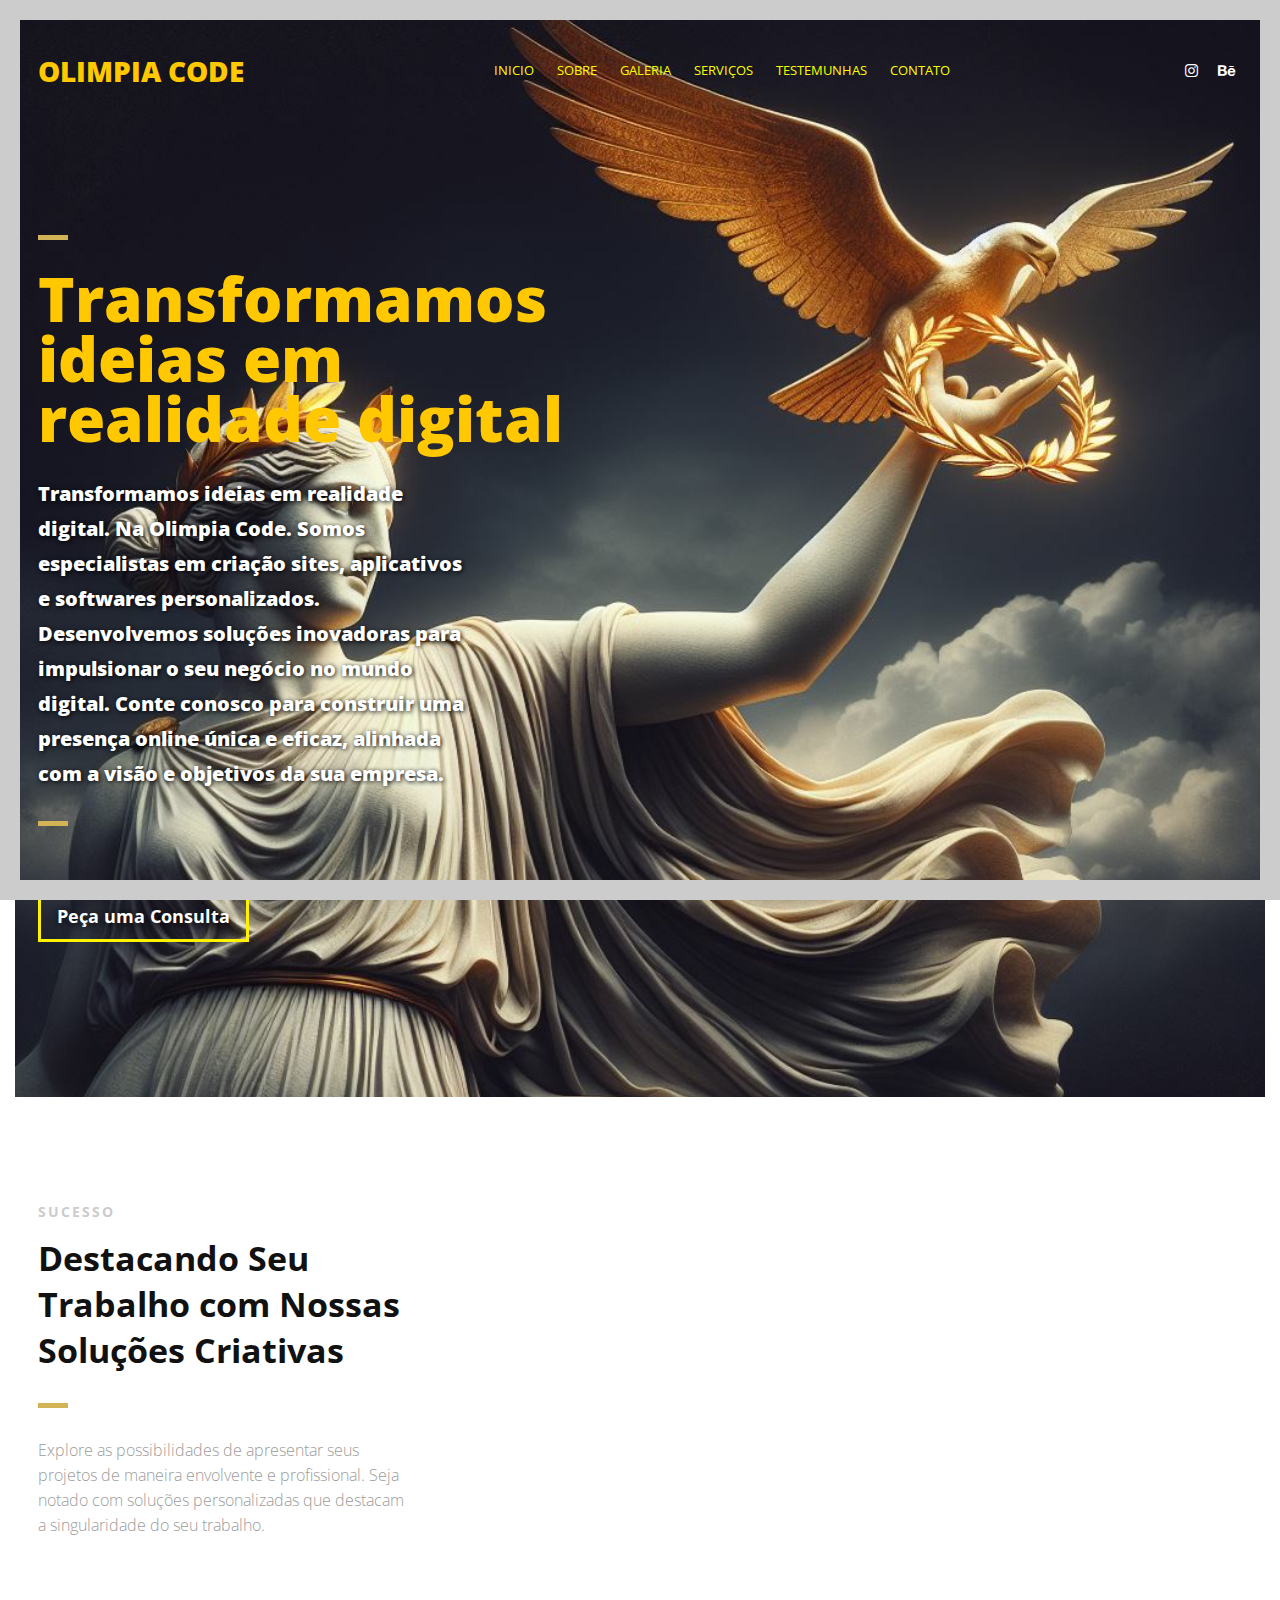
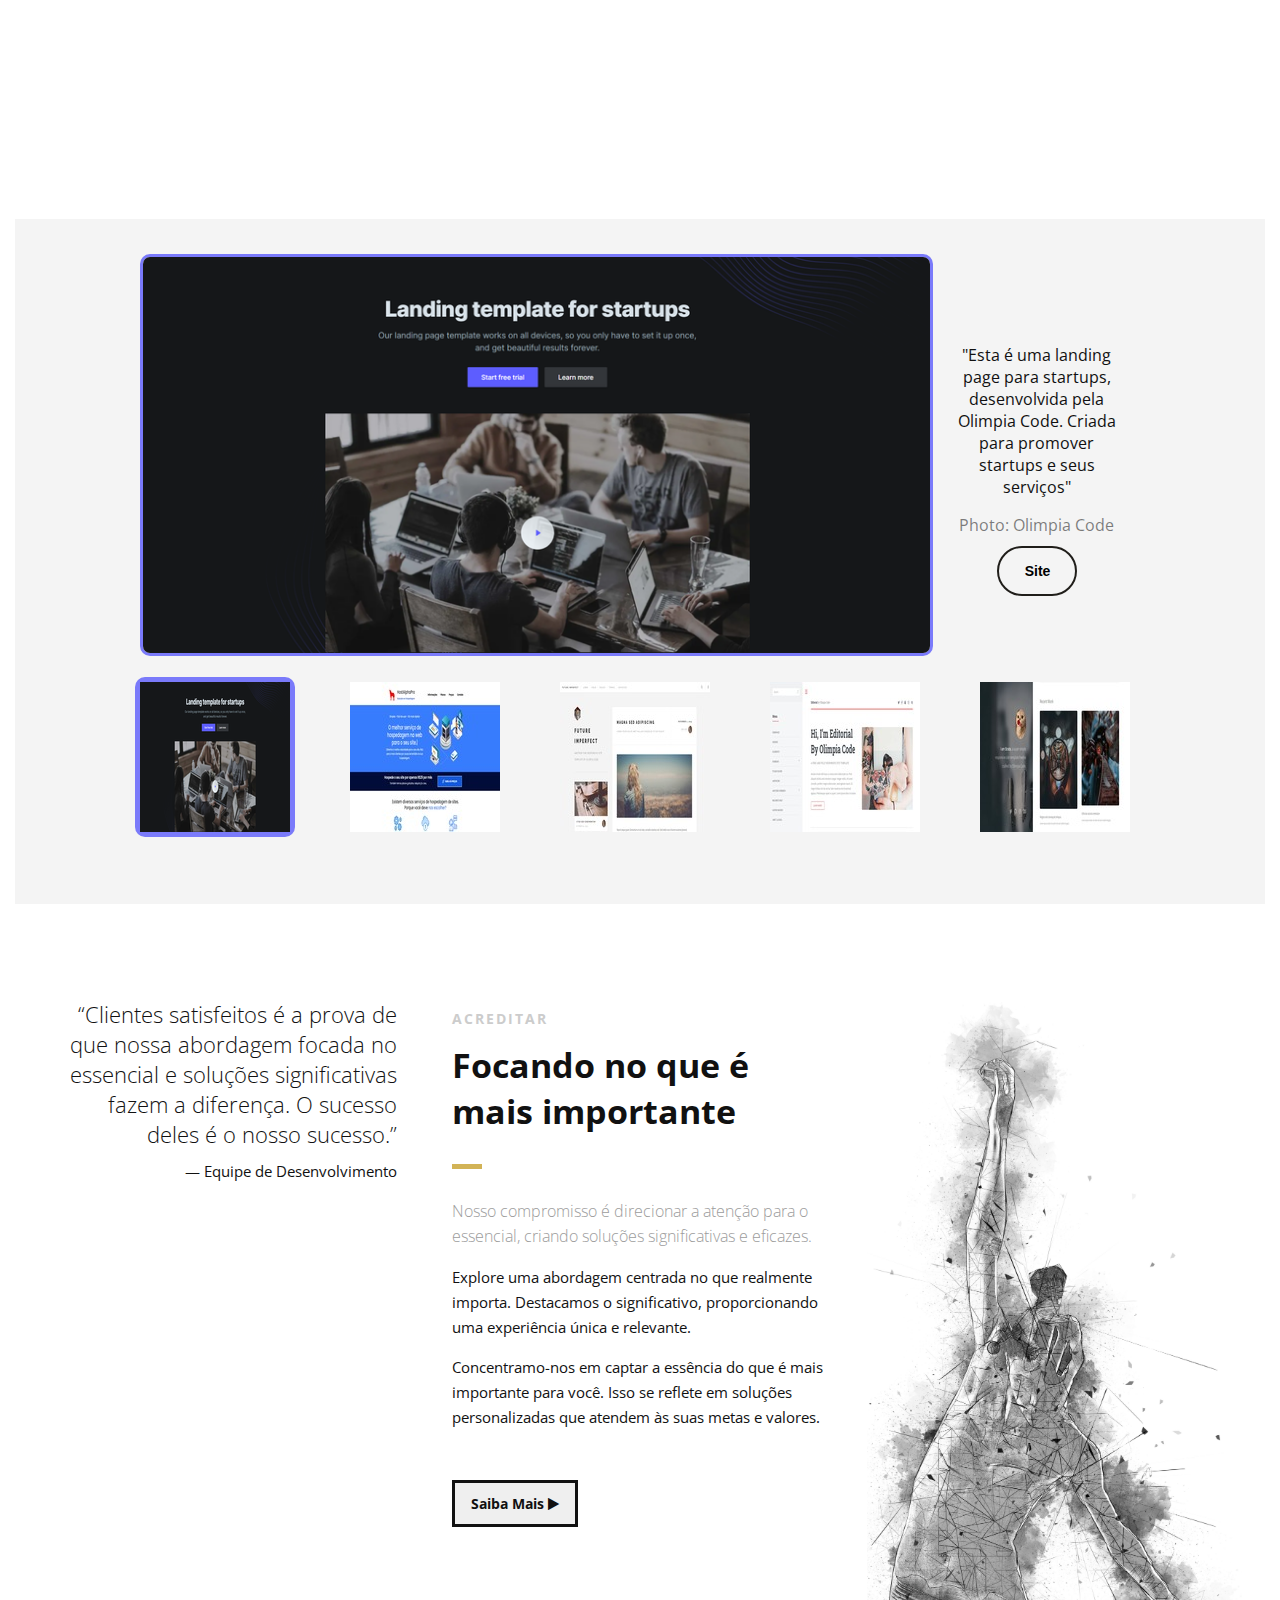
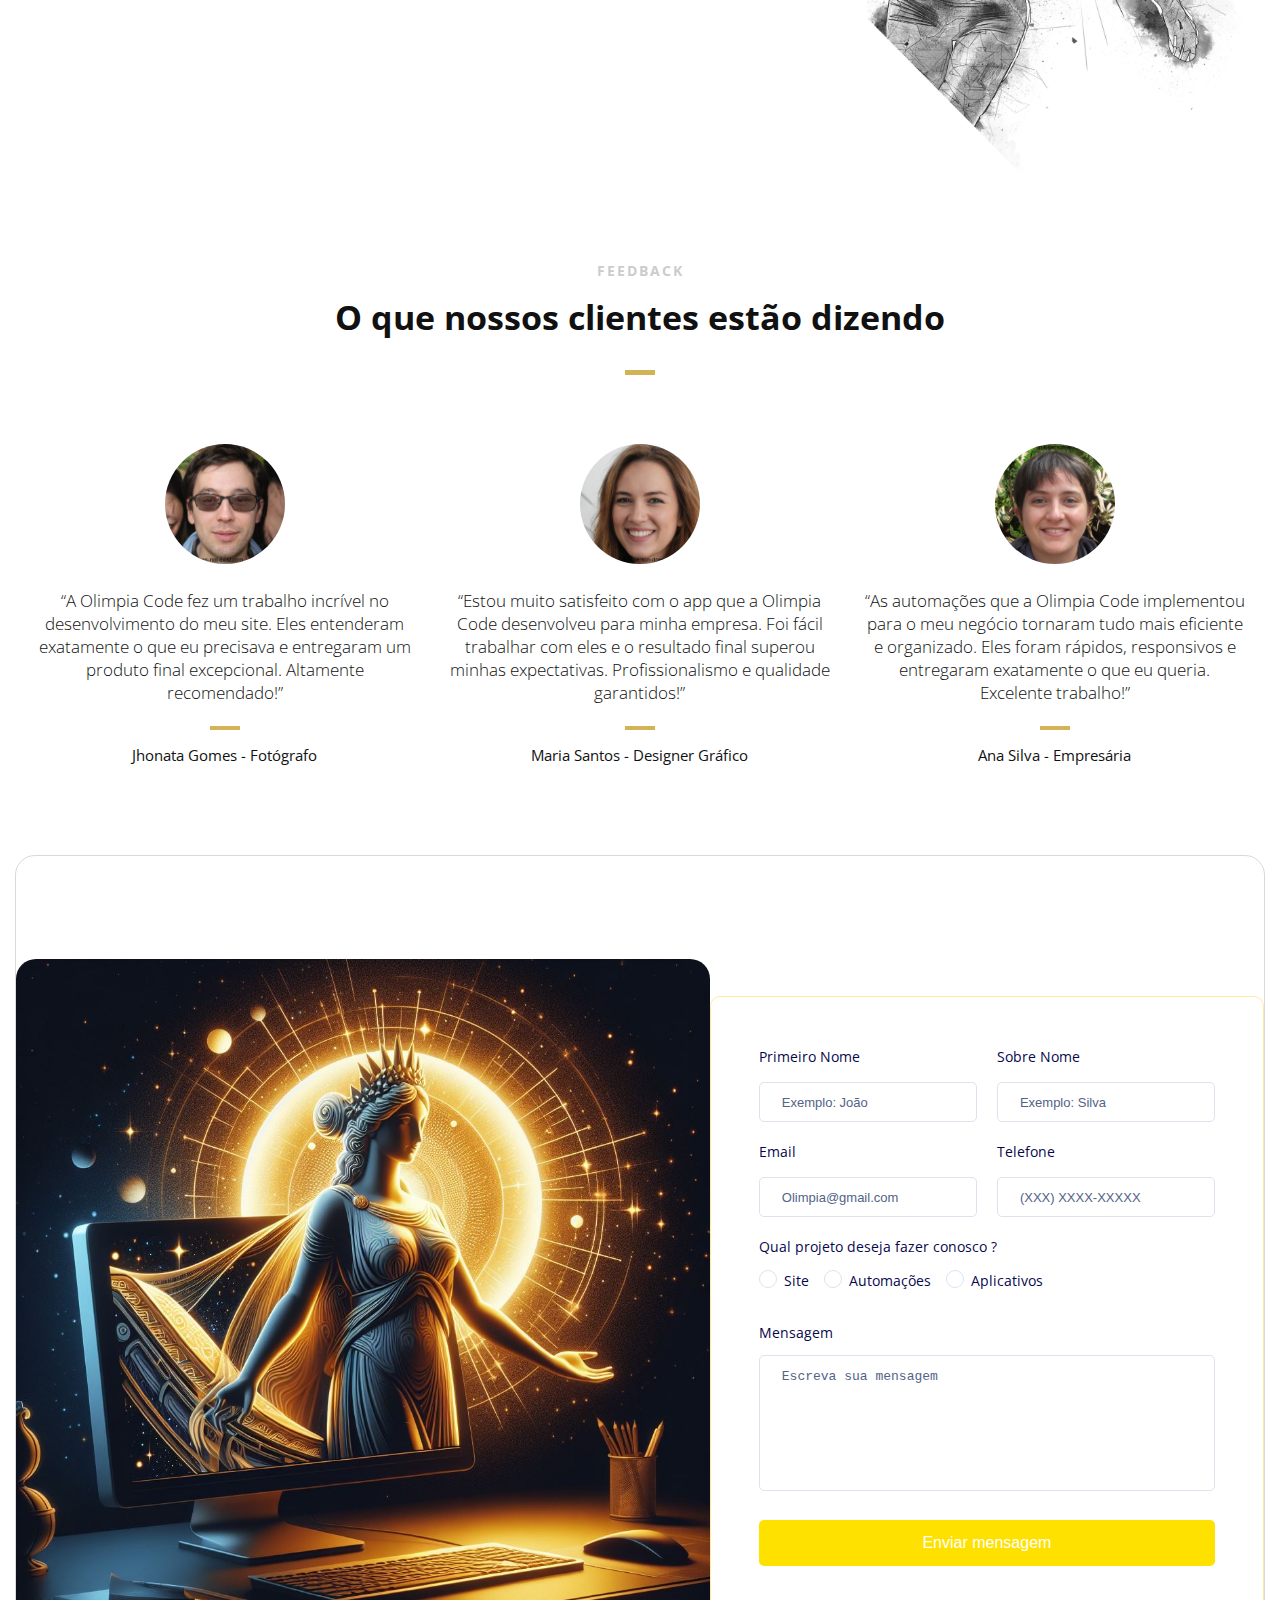
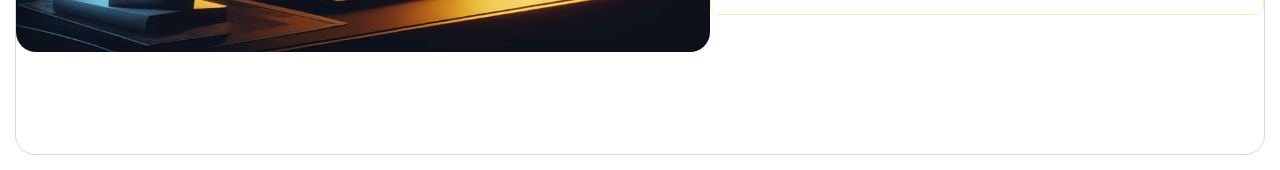
==== commit ab0d9c1a: "mudanças e implementações, carrossel / Testemunhas / Novos Projetos / Correção de bug carregamento d" ====
--- a/index.html
+++ b/index.html
@@ -1,720 +1,628 @@
 <!doctype html>
 <html>
-  <head lang="pt-br">
-    <meta charset="UTF-8" />
-
-    <!--Page Title-->
-    <title>Olimpia Code</title>
-
-    <!--Meta Keywords and Description-->
-    <meta name="keywords" content="" />
-    <meta name="description" content="" />
-    <meta
-      name="viewport"
-      content="width=device-width, initial-scale=1.0, user-scalable=no"
-    />
-
-    <!--Favicon-->
-    <link
-      rel="shortcut icon"
-      href="/images/favicons/OIG2.jpg"
-      title="Favicon"
-    />
-
-    <!-- todos estilos -->
-    <link rel="stylesheet" href="/css/globals.css" />
-
-    <!-- Namari Color CSS -->
-    <link rel="stylesheet" href="/css/namari-color.css" />
-
-    <!--icones-->
-    <link rel="stylesheet" href="/css/font-awesome.min.css" />
-
-    <!-- Animate CSS-->
-    <link href="/css/animate.css" rel="stylesheet" type="text/css" />
-
-    <!--Google Webfonts-->
-    <link
-      href="https://fonts.googleapis.com/css?family=Open+Sans:400,300,600,700,800"
-      rel="stylesheet"
-      type="text/css"
-    />
-  </head>
-
-  <body>
-    <!-- Carregamento da pagina -->
-    <div id="preloader">
-      <div id="status" class="la-ball-triangle-path">
-        <div></div>
-        <div></div>
-        <div></div>
+
+<head lang="pt-br">
+  <meta charset="UTF-8" />
+
+  <!--Page Title-->
+  <title>Olimpia Code</title>
+
+  <!--Meta Keywords and Description-->
+  <meta name="keywords" content="" />
+  <meta name="description" content="" />
+  <meta name="viewport" content="width=device-width, initial-scale=1.0, user-scalable=no" />
+
+  <!--Favicon-->
+  <link rel="shortcut icon" href="/images/favicons/OIG2.jpg" title="Favicon" />
+
+  <!-- todos estilos -->
+  <link rel="stylesheet" href="/css/globals.css" />
+
+  <!-- Namari Color CSS -->
+  <link rel="stylesheet" href="/css/namari-color.css" />
+
+  <!--icones-->
+  <link rel="stylesheet" href="/css/font-awesome.min.css" />
+
+  <!-- Animate CSS-->
+  <link href="/css/animate.css" rel="stylesheet" type="text/css" />
+
+  <!--Google Webfonts-->
+  <link href="https://fonts.googleapis.com/css?family=Open+Sans:400,300,600,700,800" rel="stylesheet" type="text/css" />
+</head>
+
+<body>
+  <!-- Carregamento da pagina -->
+  <div id="preloader">
+    <div id="status" class="la-ball-triangle-path">
+      <div></div>
+      <div></div>
+      <div></div>
+    </div>
+  </div>
+  <!--Fim do carregamento-->
+
+  <div class="page-border" data-wow-duration="0.7s" data-wow-delay="0.2s">
+    <div class="top-border wow fadeInDown animated" style="visibility: visible; animation-name: fadeInDown"></div>
+    <div class="right-border wow fadeInRight animated" style="visibility: visible; animation-name: fadeInRight"></div>
+    <div class="bottom-border wow fadeInUp animated" style="visibility: visible; animation-name: fadeInUp"></div>
+    <div class="left-border wow fadeInLeft animated" style="visibility: visible; animation-name: fadeInLeft"></div>
+  </div>
+
+  <div id="wrapper">
+    <header id="banner" class="scrollto clearfix" data-enllax-ratio=".5">
+      <div id="header" class="nav-collapse">
+        <div class="row clearfix">
+          <div class="col-1">
+            <!--Logo-->
+            <div id="logo">
+              <!--nome logo-->
+              <div class="title_logo">
+                <a href="/index.html">
+                  <h1 class="title_logo_h">OLIMPIA CODE</h1>
+                </a>
+              </div>
+            </div>
+
+            <aside>
+              <!--icones de redes sociais-->
+              <ul class="social-icons">
+                <li>
+                  <a target="_blank" title="Instagram" href="https://www.instagram.com/olimpiacodetech/">
+                    <i class="fa fa-instagram fa-1x"></i><span>Instagram</span>
+                  </a>
+                </li>
+                <li>
+                  <a target="_blank" title="behance" href="https://www.behance.net/jordanrafael2">
+                    <i class="fa fa-behance fa-1x"></i><span>Behance</span>
+                  </a>
+                </li>
+              </ul>
+            </aside>
+
+            <!--navegação principal-->
+            <nav id="nav-main">
+              <ul>
+                <li>
+                  <a href="#banner">Inicio</a>
+                </li>
+                <li>
+                  <a href="#about">Sobre</a>
+                </li>
+                <li>
+                  <a href="#gallery">Galeria</a>
+                </li>
+                <li>
+                  <a href="#services">Serviços</a>
+                </li>
+                <li>
+                  <a href="#testimonials">Testemunhas</a>
+                </li>
+                <!-- <li>
+                  <a href="#clients">Clientes</a>
+                </li> -->
+                <li>
+                  <a href="#pricing">Contato</a>
+                </li>
+              </ul>
+            </nav>
+
+            <div id="nav-trigger"><span></span></div>
+            <nav id="nav-mobile"></nav>
+          </div>
+        </div>
       </div>
-    </div>
-    <!--Fim do carregamento-->
-
-    <div class="page-border" data-wow-duration="0.7s" data-wow-delay="0.2s">
-      <div
-        class="top-border wow fadeInDown animated"
-        style="visibility: visible; animation-name: fadeInDown"
-      ></div>
-      <div
-        class="right-border wow fadeInRight animated"
-        style="visibility: visible; animation-name: fadeInRight"
-      ></div>
-      <div
-        class="bottom-border wow fadeInUp animated"
-        style="visibility: visible; animation-name: fadeInUp"
-      ></div>
-      <div
-        class="left-border wow fadeInLeft animated"
-        style="visibility: visible; animation-name: fadeInLeft"
-      ></div>
-    </div>
-
-    <div id="wrapper">
-      <header id="banner" class="scrollto clearfix" data-enllax-ratio=".5">
-        <div id="header" class="nav-collapse">
-          <div class="row clearfix">
-            <div class="col-1">
-              <!--Logo-->
-              <div id="logo">
-                <!--nome logo-->
-                <div class="title_logo">
-                  <a href="/index.html">
-                    <h1 class="title_logo_h">OLIMPIA CODE</h1>
-                  </a>
-                </div>
-              </div>
-
-              <aside>
-                <!--icones de redes sociais-->
-                <ul class="social-icons">
-                  <li>
-                    <a target="_blank" title="Facebook" href="#">
-                      <i class="fa fa-facebook fa-1x"></i><span>Facebook</span>
-                    </a>
-                  </li>
-                  <li>
-                    <a target="_blank" title="Google+" href="#">
-                      <i class="fa fa-google-plus fa-1x"></i
-                      ><span>Google+</span>
-                    </a>
-                  </li>
-                  <li>
-                    <a target="_blank" title="Twitter" href="#">
-                      <i class="fa fa-twitter fa-1x"></i><span>Twitter</span>
-                    </a>
-                  </li>
-                  <li>
-                    <a target="_blank" title="Instagram" href="#">
-                      <i class="fa fa-instagram fa-1x"></i
-                      ><span>Instagram</span>
-                    </a>
-                  </li>
-                  <li>
-                    <a target="_blank" title="behance" href="#">
-                      <i class="fa fa-behance fa-1x"></i><span>Behance</span>
-                    </a>
-                  </li>
-                </ul>
-              </aside>
-
-              <!--navegação principal-->
-              <nav id="nav-main">
-                <ul>
-                  <li>
-                    <a href="#banner">Inicio</a>
-                  </li>
-                  <li>
-                    <a href="#about">Sobre</a>
-                  </li>
-                  <li>
-                    <a href="#gallery">Galeria</a>
-                  </li>
-                  <li>
-                    <a href="#services">Serviços</a>
-                  </li>
-                  <li>
-                    <a href="#testimonials">Testemunhas</a>
-                  </li>
-                  <li>
-                    <a href="#clients">Clientes</a>
-                  </li>
-                  <li>
-                    <a href="#pricing">Contato</a>
-                  </li>
-                </ul>
-              </nav>
-
-              <div id="nav-trigger"><span></span></div>
-              <nav id="nav-mobile"></nav>
-            </div>
-          </div>
-        </div>
-        <!--End of Header-->
-
-        <!--container do banner-->
-        <div id="banner-content" class="row clearfix">
-          <div class="col-38">
+      <!--End of Header-->
+
+      <!--container do banner-->
+      <div id="banner-content" class="row clearfix">
+        <div class="col-38">
+          <div class="section-heading">
+            <h1>Transformamos ideias em realidade digital</h1>
+            <h2>
+              Transformamos ideias em realidade digital. Na Olimpia Code.
+              Somos especialistas em criação sites, aplicativos e softwares
+              personalizados. Desenvolvemos soluções inovadoras para
+              impulsionar o seu negócio no mundo digital. Conte conosco para
+              construir uma presença online única e eficaz, alinhada com a
+              visão e objetivos da sua empresa.
+            </h2>
+          </div>
+
+          <!--Call to Action-->
+          <a href="https://wa.me/+5511954378787?text=Ol%C3%A1%2C%20Gostaria%20de%20fazer%20um%20or%C3%A7amento%20para%20meu%20site" target="_blank" class="button">Peça uma Consulta</a>
+          <!--End Call to Action-->
+        </div>
+      </div>
+      <!--End of Row-->
+    </header>
+
+    <!--Main Content Area-->
+    <main id="content">
+      <!--Introduction-->
+      <section id="about" class="introduction scrollto">
+        <div class="row clearfix">
+          <h2 class="cell_responsivo col-2 icon-block icon-top wow fadeInUp" data-wow-delay="0.1s">
+            Transformamos ideias em realidade digital. Na Olimpia Code. Somos
+            especialistas em criação sites, aplicativos e softwares
+            personalizados. Desenvolvemos soluções inovadoras para impulsionar
+            o seu negócio no mundo digital. Conte conosco para construir uma
+            presença online única e eficaz, alinhada com a visão e objetivos
+            da sua empresa.
+          </h2>
+          <div class="col-3">
             <div class="section-heading">
-              <h1>Transformamos ideias em realidade digital</h1>
-              <h2>
-                Transformamos ideias em realidade digital. Na Olimpia Code.
-                Somos especialistas em criação sites, aplicativos e softwares
-                personalizados. Desenvolvemos soluções inovadoras para
-                impulsionar o seu negócio no mundo digital. Conte conosco para
-                construir uma presença online única e eficaz, alinhada com a
-                visão e objetivos da sua empresa.
+              <h3>SUCESSO</h3>
+              <h2 class="section-title">
+                Destacando Seu Trabalho com Nossas Soluções Criativas
               </h2>
-            </div>
-
-            <!--Call to Action-->
-            <a href="#" class="button">Peça uma Consulta</a>
-            <!--End Call to Action-->
-          </div>
-        </div>
-        <!--End of Row-->
-      </header>
-
-      <!--Main Content Area-->
-      <main id="content">
-        <!--Introduction-->
-        <section id="about" class="introduction scrollto">
-          <div class="row clearfix">
-            <h2
-              class="cell_responsivo col-2 icon-block icon-top wow fadeInUp"
-              data-wow-delay="0.1s"
-            >
-              Transformamos ideias em realidade digital. Na Olimpia Code. Somos
-              especialistas em criação sites, aplicativos e softwares
-              personalizados. Desenvolvemos soluções inovadoras para impulsionar
-              o seu negócio no mundo digital. Conte conosco para construir uma
-              presença online única e eficaz, alinhada com a visão e objetivos
-              da sua empresa.
-            </h2>
-            <div class="col-3">
-              <div class="section-heading">
-                <h3>SUCESSO</h3>
-                <h2 class="section-title">
-                  Destacando Seu Trabalho com Nossas Soluções Criativas
-                </h2>
-                <p class="section-subtitle">
-                  Explore as possibilidades de apresentar seus projetos de
-                  maneira envolvente e profissional. Seja notado com soluções
-                  personalizadas que destacam a singularidade do seu trabalho.
+              <p class="section-subtitle">
+                Explore as possibilidades de apresentar seus projetos de
+                maneira envolvente e profissional. Seja notado com soluções
+                personalizadas que destacam a singularidade do seu trabalho.
+              </p>
+            </div>
+          </div>
+
+          <div class="col-2-3">
+            <!--Icon Block-->
+            <div class="col-2 icon-block icon-top wow fadeInUp" data-wow-delay="0.1s">
+              <!--Icon-->
+              <div class="icon">
+                <i class="fa fa-laptop fa-2x"></i>
+              </div>
+              <!--Icon Block Description-->
+              <div class="icon-block-description">
+                <h4>Inovação em Tecnologia</h4>
+                <p>
+                  Desenvolvemos experiências modernas para web, apps e
+                  automações, utilizando tecnologias de ponta para otimizar a
+                  sua presença online e simplificar processos.
                 </p>
               </div>
             </div>
-
-            <div class="col-2-3">
-              <!--Icon Block-->
-              <div
-                class="col-2 icon-block icon-top wow fadeInUp"
-                data-wow-delay="0.1s"
-              >
-                <!--Icon-->
-                <div class="icon">
-                  <i class="fa fa-laptop fa-2x"></i>
-                </div>
-                <!--Icon Block Description-->
-                <div class="icon-block-description">
-                  <h4>Inovação em Tecnologia</h4>
-                  <p>
-                    Desenvolvemos experiências modernas para web, apps e
-                    automações, utilizando tecnologias de ponta para otimizar a
-                    sua presença online e simplificar processos.
-                  </p>
-                </div>
-              </div>
-              <!--End of Icon Block-->
-
-              <!--Icon Block-->
-              <div
-                class="col-2 icon-block icon-top wow fadeInUp"
-                data-wow-delay="0.3s"
-              >
-                <!--Icon-->
-                <div class="icon">
-                  <i class="fa fa-bolt fa-2x"></i>
-                </div>
-                <!--Icon Block Description-->
-                <div class="icon-block-description">
-                  <h4>Fácil de usar</h4>
-                  <p>
-                    Descubra a simplicidade em cada interação. Com uma interface
-                    intuitiva e funcionalidades cuidadosamente projetadas,
-                    proporcionamos uma experiência que é fácil de entender e
-                    utilizar.
-                  </p>
-                </div>
-              </div>
-              <!--End of Icon Block-->
-
-              <!--Icon Block-->
-              <div
-                class="col-2 icon-block icon-top wow fadeInUp"
-                data-wow-delay="0.5s"
-              >
-                <!--Icon-->
-                <div class="icon">
-                  <i class="fa fa-tablet fa-2x"></i>
-                </div>
-                <!--Icon Block Description-->
-                <div class="icon-block-description">
-                  <h4>Site totalmente responsivo</h4>
-                  <p>
-                    Garantimos sites e apps totalmente responsivos para garantir
-                    uma experiência consistente e amigável em qualquer
-                    dispositivo. Sua presença online se adapta perfeitamente a
-                    diferentes tamanhos de tela, proporcionando conveniência e
-                    acessibilidade aos usuários.
-                  </p>
-                </div>
-              </div>
-              <!--End of Icon Block-->
-
-              <!--Icon Block-->
-              <div
-                class="col-2 icon-block icon-top wow fadeInUp"
-                data-wow-delay="0.5s"
-              >
-                <!--Icon-->
-                <div class="icon">
-                  <i class="fa fa-rocket fa-2x"></i>
-                </div>
-                <!--Icon Block Description-->
-                <div class="icon-block-description">
-                  <h4>Sites Interativos e Animados</h4>
-                  <p>
-                    Adicione vida ao seu site com elementos interativos e
-                    animações. Proporcionamos uma experiência envolvente para os
-                    usuários, tornando a navegação mais dinâmica e agradável.
-                    Descubra como podemos transformar sua presença online em
-                    algo verdadeiramente cativante.
-                  </p>
-                </div>
-              </div>
-              <!--End of Icon Block-->
-            </div>
-          </div>
-        </section>
-        <!--End of Introduction-->
-
-        <!--Gallery-->
-        <aside
-          id="gallery"
-          class="row text-center scrollto clearfix"
-          data-featherlight-gallery
-          data-featherlight-filter="a"
-        >
-          <a
-            href="images/gallery-images/gallery-image-1.jpg"
-            data-featherlight="image"
-            class="col-3 wow fadeIn"
-            data-wow-delay="0.1s"
-            ><img
-              src="images/gallery-images/gallery-image-1.jpg"
-              alt="Landing Page"
-          /></a>
-          <a
-            href="images/gallery-images/gallery-image-2.jpg"
-            data-featherlight="image"
-            class="col-3 wow fadeIn"
-            data-wow-delay="0.3s"
-            ><img
-              src="images/gallery-images/gallery-image-2.jpg"
-              alt="Landing Page"
-          /></a>
-          <a
-            href="images/gallery-images/gallery-image-3.jpg"
-            data-featherlight="image"
-            class="col-3 wow fadeIn"
-            data-wow-delay="0.5s"
-            ><img
-              src="images/gallery-images/gallery-image-3.jpg"
-              alt="Landing Page"
-          /></a>
-          <a
-            href="images/gallery-images/gallery-image-4.jpg"
-            data-featherlight="image"
-            class="col-3 wow fadeIn"
-            data-wow-delay="1.1s"
-            ><img
-              src="images/gallery-images/gallery-image-4.jpg"
-              alt="Landing Page"
-          /></a>
-          <a
-            href="images/gallery-images/gallery-image-5.jpg"
-            data-featherlight="image"
-            class="col-3 wow fadeIn"
-            data-wow-delay="0.9s"
-            ><img
-              src="images/gallery-images/gallery-image-5.jpg"
-              alt="Landing Page"
-          /></a>
-          <a
-            href="images/gallery-images/gallery-image-6.jpg"
-            data-featherlight="image"
-            class="col-3 wow fadeIn"
-            data-wow-delay="0.7s"
-            ><img
-              src="images/gallery-images/gallery-image-6.jpg"
-              alt="Landing Page"
-          /></a>
-        </aside>
-        <!--End of Gallery-->
-
-        <!--Content Section-->
-        <div id="services" class="scrollto clearfix">
-          <div class="row no-padding-bottom clearfix">
-            <!--Content Left Side-->
-            <div class="col-3">
-              <!--User Testimonial-->
-              <blockquote class="testimonial text-right bigtest">
-                <q
-                  >Clientes satisfeitos é a prova de que nossa abordagem focada
-                  no essencial e soluções significativas fazem a diferença. O
-                  sucesso deles é o nosso sucesso.</q
-                >
-                <footer>— Equipe de Desenvolvimento</footer>
-              </blockquote>
-              <!-- End of Testimonial-->
-            </div>
-            <!--End Content Left Side-->
-
-            <!--Content of the Right Side-->
-            <div class="col-3">
-              <div class="section-heading">
-                <h3>ACREDITAR</h3>
-                <h2 class="section-title">Focando no que é mais importante</h2>
-                <p class="section-subtitle">
-                  Nosso compromisso é direcionar a atenção para o essencial,
-                  criando soluções significativas e eficazes.
+            <!--End of Icon Block-->
+
+            <!--Icon Block-->
+            <div class="col-2 icon-block icon-top wow fadeInUp" data-wow-delay="0.3s">
+              <!--Icon-->
+              <div class="icon">
+                <i class="fa fa-bolt fa-2x"></i>
+              </div>
+              <!--Icon Block Description-->
+              <div class="icon-block-description">
+                <h4>Fácil de usar</h4>
+                <p>
+                  Descubra a simplicidade em cada interação. Com uma interface
+                  intuitiva e funcionalidades cuidadosamente projetadas,
+                  proporcionamos uma experiência que é fácil de entender e
+                  utilizar.
                 </p>
               </div>
-              <p>
-                Explore uma abordagem centrada no que realmente importa.
-                Destacamos o significativo, proporcionando uma experiência única
-                e relevante.
-              </p>
-              <p>
-                Concentramo-nos em captar a essência do que é mais importante
-                para você. Isso se reflete em soluções personalizadas que
-                atendem às suas metas e valores.
-              </p>
-              <!-- Just replace the Video ID "UYJ5IjBRlW8" with the ID of your video on YouTube (Found within the URL) -->
-              <a
-                href="#"
-                data-videoid="UYJ5IjBRlW8"
-                data-videosite="youtube"
-                class="button video link-lightbox"
-              >
-                WATCH VIDEO <i class="fa fa-play" aria-hidden="true"></i>
-              </a>
-            </div>
-            <!--End Content Right Side-->
-
-            <div class="col-3">
-              <img src="/images/dancer.jpg" alt="Dancer" />
-            </div>
-          </div>
-        </div>
-        <!--End of Content Section-->
-
-        <!--Testimonials-->
-        <aside
-          id="testimonials"
-          class="scrollto text-center"
-          data-enllax-ratio=".2"
-        >
-          <div class="row clearfix">
-            <div class="section-heading">
-              <h3>FEEDBACK</h3>
-              <h2 class="section-title">O que nossos clientes estão dizendo</h2>
-            </div>
-
+            </div>
+            <!--End of Icon Block-->
+
+            <!--Icon Block-->
+            <div class="col-2 icon-block icon-top wow fadeInUp" data-wow-delay="0.5s">
+              <!--Icon-->
+              <div class="icon">
+                <i class="fa fa-tablet fa-2x"></i>
+              </div>
+              <!--Icon Block Description-->
+              <div class="icon-block-description">
+                <h4>Site totalmente responsivo</h4>
+                <p>
+                  Garantimos sites e apps totalmente responsivos para garantir
+                  uma experiência consistente e amigável em qualquer
+                  dispositivo. Sua presença online se adapta perfeitamente a
+                  diferentes tamanhos de tela, proporcionando conveniência e
+                  acessibilidade aos usuários.
+                </p>
+              </div>
+            </div>
+            <!--End of Icon Block-->
+
+            <!--Icon Block-->
+            <div class="col-2 icon-block icon-top wow fadeInUp" data-wow-delay="0.5s">
+              <!--Icon-->
+              <div class="icon">
+                <i class="fa fa-rocket fa-2x"></i>
+              </div>
+              <!--Icon Block Description-->
+              <div class="icon-block-description">
+                <h4>Sites Interativos e Animados</h4>
+                <p>
+                  Adicione vida ao seu site com elementos interativos e
+                  animações. Proporcionamos uma experiência envolvente para os
+                  usuários, tornando a navegação mais dinâmica e agradável.
+                  Descubra como podemos transformar sua presença online em
+                  algo verdadeiramente cativante.
+                </p>
+              </div>
+            </div>
+            <!--End of Icon Block-->
+          </div>
+        </div>
+      </section>
+      <!--End of Introduction-->
+
+      <!--Gallery-->
+
+      <section class="container_carroseul">
+        <div class="container scrollto clearfix" data-featherlight-gallery
+          data-featherlight-filter="a" id="gallery">
+          <div class="carousel">
+            <input type="radio" name="slides" checked="checked" id="slide-1">
+            <input type="radio" name="slides" id="slide-2">
+            <input type="radio" name="slides" id="slide-3">
+            <input type="radio" name="slides" id="slide-4">
+            <input type="radio" name="slides" id="slide-5">
+            <input type="radio" name="slides" id="slide-6">
+            <ul class="carousel__slides">
+              <li class="carousel__slide">
+                <figure>
+                  <div>
+                    <img src="/images/gallery-images/post-1.png" alt="">
+                  </div>
+                  <figcaption>
+                   "Esta é uma landing page para startups, desenvolvida pela Olimpia Code. Criada para promover startups
+                    e seus serviços"
+                    <span class="credit">Photo: Olimpia Code</span>
+
+                    <button class="button_galeria">
+                      <a href="https://home-open-pro.vercel.app/" target="_blank">Site</a>
+                    </button>
+                  </figcaption>
+                </figure>
+              </li>
+              <li class="carousel__slide">
+                <figure>
+                  <div>
+                    <img class="max_img" src="/images/gallery-images/post-2.jpeg" alt="">
+                  </div>
+                  <figcaption>
+                    "Esta é uma landing page para serviços de hospedagem de sites, desenvolvida pela Olimpia Code"
+                    <span class="credit">Photo: Olimpia Code</span>
+                    <button class="button_galeria">
+                      <a href="https://host-alpha-pro-github-io.vercel.app/" target="_blank">Site</a>
+                    </button>
+                  </figcaption>
+                </figure>
+              </li>
+              <li class="carousel__slide">
+                <figure>
+                  <div>
+                    <img class="max_img" src="/images/gallery-images/post-3.jpeg" alt="">
+                  </div>
+                  <figcaption>
+                    "Esta é uma landing page para exibição de portfólio ou blog, desenvolvida pela Olimpia Code"
+                    <span class="credit">Photo: Olimpia Code</span>
+                    <button class="button_galeria">
+                      <a href="https://future-imperfect-flax.vercel.app/" target="_blank">Site</a>
+                    </button>
+                  </figcaption>
+                </figure>
+              </li>
+              <li class="carousel__slide">
+                <figure>
+                  <div>
+                    <img class="max_img" src="/images/gallery-images/post-4.jpeg" alt="">
+                  </div>
+                  <figcaption>
+                    "Esta é uma landing page para exibição de portfólio, desenvolvida pela Olimpia Code"
+                    <span class="credit">Photo: Olimpia Code</span>
+                    <button class="button_galeria">
+                      <a href="https://editorial-seven.vercel.app/" target="_blank">Site</a>
+                    </button>
+                  </figcaption>
+                </figure>
+              </li>
+              <li class="carousel__slide">
+                <figure>
+                  <div>
+                    <img class="max_img" src="/images/gallery-images/post-5.jpeg" alt="">
+                  </div>
+                  <figcaption>
+                    "Esta é uma landing page para exibição de portfólio para designers / fotógrafos, desenvolvida pela Olimpia Code"
+                    <span class="credit">Photo: Olimpia Code</span>
+                    <button class="button_galeria">
+                      <a href="https://road-sigma.vercel.app/" target="_blank">Site</a>
+                    </button>
+                  </figcaption>
+                </figure>
+              </li>
+              <!-- <li class="carousel__slide">
+                <figure>
+                  <div>
+                    <img class="max_img" src="https://picsum.photos/id/1052/800/450" alt="">
+                  </div>
+                  <figcaption>
+                    Lorem ipsum dolor sit amet consectetur adipisicing elit.
+                    <span class="credit">Photo: Annie Spratt</span>
+                  </figcaption>
+                </figure>
+              </li> -->
+            </ul>
+            <ul class="carousel__thumbnails">
+              <li>
+                <label for="slide-1"><img class="max_img" src="/images/gallery-images/slide-1.png" alt=""></label>
+              </li>
+              <li>
+                <label for="slide-2"><img class="max_img" src="/images/gallery-images/slide-2.jpeg" alt=""></label>
+              </li>
+              <li>
+                <label for="slide-3"><img class="max_img" src="/images/gallery-images/slide-3.jpeg" alt=""></label>
+              </li>
+              <li>
+                <label for="slide-4"><img class="max_img" src="/images/gallery-images/slide-4.jpeg" alt=""></label>
+              </li>
+              <li>
+                <label for="slide-5"><img class="max_img" src="/images/gallery-images/slide-5.jpeg" alt=""></label>
+              </li>
+              <!-- <li>
+                <label for="slide-6"><img class="max_img"  src="/images/gallery-images/slide-2.jpeg" alt=""></label>
+              </li> -->
+            </ul>
+          </div>
+        </div>
+      </section>
+      <!--End of Gallery-->
+
+      <!--Content Section-->
+      <div id="services" class="scrollto clearfix">
+        <div class="row no-padding-bottom clearfix">
+          <!--Content Left Side-->
+          <div class="col-3">
             <!--User Testimonial-->
-            <blockquote class="col-3 testimonial classic">
-              <img src="/images/user-images/user-1.jpg" alt="User" />
-              <q
-                >Lorem ipsum dolor sit amet, consectetur adipiscing elit, sed do
-                eiusmod tempor incididunt ut labore et dolore magna aliqua</q
-              >
-              <footer>John Doe - Happy Customer</footer>
+            <blockquote class="testimonial text-right bigtest">
+              <q>Clientes satisfeitos é a prova de que nossa abordagem focada
+                no essencial e soluções significativas fazem a diferença. O
+                sucesso deles é o nosso sucesso.</q>
+              <footer>— Equipe de Desenvolvimento</footer>
             </blockquote>
             <!-- End of Testimonial-->
-
-            <!--User Testimonial-->
-            <blockquote class="col-3 testimonial classic">
-              <img src="/images/user-images/user-2.jpg" alt="User" />
-              <q
-                >Lorem ipsum dolor sit amet, consectetur adipiscing elit, sed do
-                eiusmod tempor incididunt ut labore et dolore magna aliqua</q
-              >
-              <footer>Roslyn Doe - Happy Customer</footer>
-            </blockquote>
-            <!-- End of Testimonial-->
-
-            <!--User Testimonial-->
-            <blockquote class="col-3 testimonial classic">
-              <img src="images/user-images/user-3.jpg" alt="User" />
-              <q
-                >Lorem ipsum dolor sit amet, consectetur adipiscing elit, sed do
-                eiusmod tempor incididunt ut labore et dolore magna aliqua</q
-              >
-              <footer>Thomas Doe - Happy Customer</footer>
-            </blockquote>
-            <!-- End of Testimonial-->
-          </div>
-        </aside>
-        <!--End of Testimonials-->
-
-        <!--Clients-->
-        <section id="clients" class="scrollto clearfix">
-          <div class="row clearfix">
-            <div class="col-3">
-              <div class="section-heading">
-                <h3>CONFIAR</h3>
-                <h2 class="section-title">
-                  Empresas que utilizam nossos serviços
-                </h2>
-                <p class="section-subtitle">
-                  Estamos orgulhosos de ser a escolha de empresas líderes que
-                  buscam soluções inovadoras. Nossa parceria sólida e
-                  compromisso com a excelência refletem a confiança que nossos
-                  clientes depositam em nós.
-                </p>
-              </div>
-            </div>
-
-            <div class="col-2-3">
-              <a href="#" class="col-3">
-                <img
-                  src="images/company-images/company-logo1.png"
-                  alt="Company"
-                />
-                <div class="client-overlay"><span>Tree</span></div>
-              </a>
-              <a href="#" class="col-3">
-                <img
-                  src="images/company-images/company-logo2.png"
-                  alt="Company"
-                />
-                <div class="client-overlay"><span>Fingerprint</span></div>
-              </a>
-              <a href="#" class="col-3">
-                <img
-                  src="images/company-images/company-logo3.png"
-                  alt="Company"
-                />
-                <div class="client-overlay"><span>The Man</span></div>
-              </a>
-              <a href="#" class="col-3">
-                <img
-                  src="images/company-images/company-logo4.png"
-                  alt="Company"
-                />
-                <div class="client-overlay"><span>Mustache</span></div>
-              </a>
-              <a href="#" class="col-3">
-                <img
-                  src="images/company-images/company-logo5.png"
-                  alt="Company"
-                />
-                <div class="client-overlay"><span>Goat</span></div>
-              </a>
-              <a href="#" class="col-3">
-                <img
-                  src="images/company-images/company-logo6.png"
-                  alt="Company"
-                />
-                <div class="client-overlay"><span>Justice</span></div>
-              </a>
-              <a href="#" class="col-3">
-                <img
-                  src="images/company-images/company-logo7.png"
-                  alt="Company"
-                />
-                <div class="client-overlay"><span>Ball</span></div>
-              </a>
-              <a href="#" class="col-3">
-                <img
-                  src="images/company-images/company-logo8.png"
-                  alt="Company"
-                />
-                <div class="client-overlay"><span>Cold</span></div>
-              </a>
-
-              <a href="#" class="col-3">
-                <img
-                  src="images/company-images/company-logo9.png"
-                  alt="Company"
-                />
-                <div class="client-overlay"><span>Cold</span></div>
-              </a>
-            </div>
-          </div>
-        </section>
-        <!--End of Clients-->
-      </main>
-      <!--End Main Content Area-->
-
-      <!--Footer-->
-      <!--formulário de contato-->
-      <footer class="clearfix formulario scrollto" id="pricing">
-        <div class="container_img">
-          <img src="/images/banner-images/form_banner2.jpg" alt="" />
-        </div>
-        <div class="formbold-main-wrapper">
-          <div class="formbold-form-wrapper">
-            <form
-              action="https://formsubmit.co/olimpiacodee@gmail.com"
-              method="POST"
-            >
-              <input
-                type="hidden"
-                name="_next"
-                value="https://olimpia-code.vercel.app/"
-              />
-              <input type="hidden" name="_captcha" value="false"
-              <input type="hidden" name="_template" value="table">
-              <div class="formbold-input-flex">
-                <div>
-                  <label for="name" class="formbold-form-label">
-                    Primeiro Nome
+          </div>
+          <!--End Content Left Side-->
+
+          <!--Content of the Right Side-->
+          <div class="col-3">
+            <div class="section-heading">
+              <h3>ACREDITAR</h3>
+              <h2 class="section-title">Focando no que é mais importante</h2>
+              <p class="section-subtitle">
+                Nosso compromisso é direcionar a atenção para o essencial,
+                criando soluções significativas e eficazes.
+              </p>
+            </div>
+            <p>
+              Explore uma abordagem centrada no que realmente importa.
+              Destacamos o significativo, proporcionando uma experiência única
+              e relevante.
+            </p>
+            <p>
+              Concentramo-nos em captar a essência do que é mais importante
+              para você. Isso se reflete em soluções personalizadas que
+              atendem às suas metas e valores.
+            </p>
+            <!-- Just replace the Video ID "UYJ5IjBRlW8" with the ID of your video on YouTube (Found within the URL) -->
+            <button href="https://youtu.be/pp7N--J3c9Q" data-videoid="pp7N--J3c9Q" data-videosite="youtube"
+              class="button video link-lightbox">
+              Saiba Mais <i class="fa fa-play" aria-hidden="true"></i>
+            </button>
+          </div>
+          <!--End Content Right Side-->
+
+          <div class="col-3">
+            <img src="/images/dancer.jpg" alt="Dancer" />
+          </div>
+        </div>
+      </div>
+      <!--End of Content Section-->
+
+      <!--Testimonials-->
+      <aside id="testimonials" class="scrollto text-center" data-enllax-ratio=".2">
+        <div class="row clearfix">
+          <div class="section-heading">
+            <h3>FEEDBACK</h3>
+            <h2 class="section-title">O que nossos clientes estão dizendo</h2>
+          </div>
+
+          <!--User Testimonial-->
+          <blockquote class="col-3 testimonial classic">
+            <img src="/images/user-images/user-1.jpg" alt="User" />
+            <q>A Olimpia Code fez um trabalho incrível no desenvolvimento do meu site. Eles entenderam exatamente o que eu precisava e entregaram um produto final excepcional. Altamente recomendado!</q>
+            <footer>Jhonata Gomes - Fotógrafo</footer>
+          </blockquote>
+          <!-- End of Testimonial-->
+
+          <!--User Testimonial-->
+          <blockquote class="col-3 testimonial classic">
+            <img src="/images/user-images/user-2.jpg" alt="User" />
+            <q>Estou muito satisfeito com o app que a Olimpia Code desenvolveu para minha empresa. Foi fácil trabalhar com eles e o resultado final superou minhas expectativas. Profissionalismo e qualidade garantidos!</q>
+            <footer>Maria Santos - Designer Gráfico</footer>
+          </blockquote>
+          <!-- End of Testimonial-->
+
+          <!--User Testimonial-->
+          <blockquote class="col-3 testimonial classic">
+            <img src="images/user-images/user-3.jpg" alt="User" />
+            <q>As automações que a Olimpia Code implementou para o meu negócio tornaram tudo mais eficiente e organizado. Eles foram rápidos, responsivos e entregaram exatamente o que eu queria. Excelente trabalho!</q>
+            <footer>Ana Silva - Empresária</footer>
+          </blockquote>
+          <!-- End of Testimonial-->
+        </div>
+      </aside>
+      <!--End of Testimonials-->
+
+      <!--Clients-->
+      <!-- <section id="clients" class="scrollto clearfix">
+        <div class="row clearfix">
+          <div class="col-3">
+            <div class="section-heading">
+              <h3>CONFIAR</h3>
+              <h2 class="section-title">
+                Empresas que utilizam nossos serviços
+              </h2>
+              <p class="section-subtitle">
+                Estamos orgulhosos de ser a escolha de empresas líderes que
+                buscam soluções inovadoras. Nossa parceria sólida e
+                compromisso com a excelência refletem a confiança que nossos
+                clientes depositam em nós.
+              </p>
+            </div>
+          </div>
+
+          <div class="col-2-3">
+            <a href="#" class="col-3">
+              <img src="images/company-images/company-logo1.png" alt="Company" />
+              <div class="client-overlay"><span>Tree</span></div>
+            </a>
+            <a href="#" class="col-3">
+              <img src="images/company-images/company-logo2.png" alt="Company" />
+              <div class="client-overlay"><span>Fingerprint</span></div>
+            </a>
+            <a href="#" class="col-3">
+              <img src="images/company-images/company-logo3.png" alt="Company" />
+              <div class="client-overlay"><span>The Man</span></div>
+            </a>
+            <a href="#" class="col-3">
+              <img src="images/company-images/company-logo4.png" alt="Company" />
+              <div class="client-overlay"><span>Mustache</span></div>
+            </a>
+            <a href="#" class="col-3">
+              <img src="images/company-images/company-logo5.png" alt="Company" />
+              <div class="client-overlay"><span>Goat</span></div>
+            </a>
+            <a href="#" class="col-3">
+              <img src="images/company-images/company-logo6.png" alt="Company" />
+              <div class="client-overlay"><span>Justice</span></div>
+            </a>
+            <a href="#" class="col-3">
+              <img src="images/company-images/company-logo7.png" alt="Company" />
+              <div class="client-overlay"><span>Ball</span></div>
+            </a>
+            <a href="#" class="col-3">
+              <img src="images/company-images/company-logo8.png" alt="Company" />
+              <div class="client-overlay"><span>Cold</span></div>
+            </a>
+
+            <a href="#" class="col-3">
+              <img src="images/company-images/company-logo9.png" alt="Company" />
+              <div class="client-overlay"><span>Cold</span></div>
+            </a>
+          </div>
+        </div>
+      </section> -->
+      <!--End of Clients-->
+    </main>
+    <!--End Main Content Area-->
+
+    <!--Footer-->
+    <!--formulário de contato-->
+    <footer class="clearfix formulario scrollto" id="pricing">
+      <div class="container_img">
+        <img src="/images/banner-images/form_banner2.jpg" alt="" />
+      </div>
+      <div class="formbold-main-wrapper">
+        <div class="formbold-form-wrapper">
+          <form action="https://formsubmit.co/olimpiacodee@gmail.com" method="POST">
+            <input type="hidden" name="_next" value="https://olimpia-code.vercel.app/" />
+            <input type="hidden" name="_captcha" value="false" <input type="hidden" name="_template" value="table">
+            <div class="formbold-input-flex">
+              <div>
+                <label for="name" class="formbold-form-label">
+                  Primeiro Nome
+                </label>
+                <input type="text" name="name" id="name" placeholder="Exemplo: João" class="formbold-form-input" />
+              </div>
+              <div>
+                <label for="subject" class="formbold-form-label">
+                  Sobre Nome
+                </label>
+                <input type="text" name="subject" id="subject" placeholder="Exemplo: Silva"
+                  class="formbold-form-input" />
+              </div>
+            </div>
+
+            <div class="formbold-input-flex">
+              <div>
+                <label for="email" class="formbold-form-label"> Email </label>
+                <input type="email" name="email" id="email" placeholder="Olimpia@gmail.com"
+                  class="formbold-form-input" />
+              </div>
+              <div>
+                <label for="phone" class="formbold-form-label">
+                  Telefone
+                </label>
+                <input type="text" name="phone" id="phone" placeholder="(XXX) XXXX-XXXXX" class="formbold-form-input" />
+              </div>
+            </div>
+
+            <div class="formbold-input-radio-wrapper">
+              <label for="jobtitle" class="formbold-form-label">
+                Qual projeto deseja fazer conosco ?
+              </label>
+
+              <div class="formbold-radio-flex">
+                <div class="formbold-radio-group">
+                  <label class="formbold-radio-label">
+                    <input class="formbold-input-radio" type="radio" name="jobtitle" id="site" value="Site" />
+                    Site
+                    <span class="formbold-radio-checkmark"></span>
                   </label>
-                  <input
-                    type="text"
-                    name="name"
-                    id="name"
-                    placeholder="Exemplo: João"
-                    class="formbold-form-input"
-                  />
                 </div>
-                <div>
-                  <label for="subject" class="formbold-form-label">
-                    Sobre Nome
+
+                <div class="formbold-radio-group">
+                  <label class="formbold-radio-label">
+                    <input class="formbold-input-radio" type="radio" name="jobtitle" id="automacoes"
+                      value="Automações" />
+                    Automações
+                    <span class="formbold-radio-checkmark"></span>
                   </label>
-                  <input
-                    type="text"
-                    name="subject"
-                    id="subject"
-                    placeholder="Exemplo: Silva"
-                    class="formbold-form-input"
-                  />
                 </div>
-              </div>
-
-              <div class="formbold-input-flex">
-                <div>
-                  <label for="email" class="formbold-form-label"> Email </label>
-                  <input
-                    type="email"
-                    name="email"
-                    id="email"
-                    placeholder="Olimpia@gmail.com"
-                    class="formbold-form-input"
-                  />
+
+                <div class="formbold-radio-group">
+                  <label class="formbold-radio-label">
+                    <input class="formbold-input-radio" type="radio" name="jobtitle" id="aplicativos"
+                      value="Aplicativos" />
+                    Aplicativos
+                    <span class="formbold-radio-checkmark"></span>
+                  </label>
                 </div>
-                <div>
-                  <label for="phone" class="formbold-form-label">
-                    Telefone
-                  </label>
-                  <input
-                    type="text"
-                    name="phone"
-                    id="phone"
-                    placeholder="(XXX) XXXX-XXXXX"
-                    class="formbold-form-input"
-                  />
-                </div>
-              </div>
-
-              <div class="formbold-input-radio-wrapper">
-                <label for="jobtitle" class="formbold-form-label">
-                  Qual projeto deseja fazer conosco ?
-                </label>
-
-                <div class="formbold-radio-flex">
-                  <div class="formbold-radio-group">
-                    <label class="formbold-radio-label">
-                      <input
-                        class="formbold-input-radio"
-                        type="checkbox"
-                        name="jobtitle"
-                        id="site"
-                        value="Site"
-                      />
-                      Site
-                      <span class="formbold-radio-checkmark"></span>
-                    </label>
-                  </div>
-
-                  <div class="formbold-radio-group">
-                    <label class="formbold-radio-label">
-                      <input
-                        class="formbold-input-radio"
-                        type="checkbox"
-                        name="jobtitle"
-                        id="automacoes"
-                        value="Automações"
-                      />
-                      Automações
-                      <span class="formbold-radio-checkmark"></span>
-                    </label>
-                  </div>
-
-                  <div class="formbold-radio-group">
-                    <label class="formbold-radio-label">
-                      <input
-                        class="formbold-input-radio"
-                        type="checkbox"
-                        name="jobtitle"
-                        id="aplicativos"
-                        value="Aplicativos"
-                      />
-                      Aplicativos
-                      <span class="formbold-radio-checkmark"></span>
-                    </label>
-                  </div>
-                </div>
-              </div>
-
-              <div>
-                <label for="message" class="formbold-form-label">
-                  Mensagem
-                </label>
-                <textarea
-                  rows="6"
-                  name="message"
-                  id="message"
-                  placeholder="Escreva sua mensagem"
-                  class="formbold-form-input"
-                ></textarea>
-              </div>
-              <button type="submit" class="formbold-btn">
-                Enviar mensagem
-              </button>
-            </form>
-          </div>
-        </div>
-      </footer>
-
-      <!--End of Footer-->
-    </div>
-
-    <!-- Include JavaScript resources -->
-    <script src="/scripts/jquery.1.8.3.min.js"></script>
-    <script src="/scripts/wow.min.js"></script>
-    <script src="/scripts/featherlight.min.js"></script>
-    <script src="/scripts/featherlight.gallery.min.js"></script>
-    <script src="/scripts/jquery.enllax.min.js"></script>
-    <script src="/scripts/jquery.scrollUp.min.js"></script>
-    <script src="/scripts/jquery.easing.min.js"></script>
-    <script src="/scripts/jquery.stickyNavbar.min.js"></script>
-    <script src="/scripts/jquery.waypoints.min.js"></script>
-    <script src="/scripts/images-loaded.min.js"></script>
-    <script src="/scripts/lightbox.min.js"></script>
-    <script src="/scripts/site.js"></script>
-  </body>
-</html>
+              </div>
+            </div>
+
+            <div>
+              <label for="message" class="formbold-form-label">
+                Mensagem
+              </label>
+              <textarea rows="6" name="message" id="message" placeholder="Escreva sua mensagem"
+                class="formbold-form-input"></textarea>
+            </div>
+            <button type="submit" class="formbold-btn">
+              Enviar mensagem
+            </button>
+          </form>
+        </div>
+      </div>
+    </footer>
+
+    <!--End of Footer-->
+  </div>
+
+  <!-- Include JavaScript resources -->
+  <script src="/scripts/jquery.1.8.3.min.js"></script>
+  <script src="/scripts/wow.min.js"></script>
+  <script src="/scripts/featherlight.min.js"></script>
+  <script src="/scripts/featherlight.gallery.min.js"></script>
+  <script src="/scripts/jquery.enllax.min.js"></script>
+  <script src="/scripts/jquery.scrollUp.min.js"></script>
+  <script src="/scripts/jquery.easing.min.js"></script>
+  <script src="/scripts/jquery.stickyNavbar.min.js"></script>
+  <script src="/scripts/jquery.waypoints.min.js"></script>
+  <script src="/scripts/images-loaded.min.js"></script>
+  <script src="/scripts/lightbox.min.js"></script>
+  <script src="/scripts/site.js"></script>
+</body>
+
+</html>--- a/css/namari-color.css
+++ b/css/namari-color.css
@@ -274,6 +274,7 @@
 .button,
 input[type='submit'] {
     border-color: #111;
+    cursor: pointer;
 }
 
 /* Button Hover Color */
